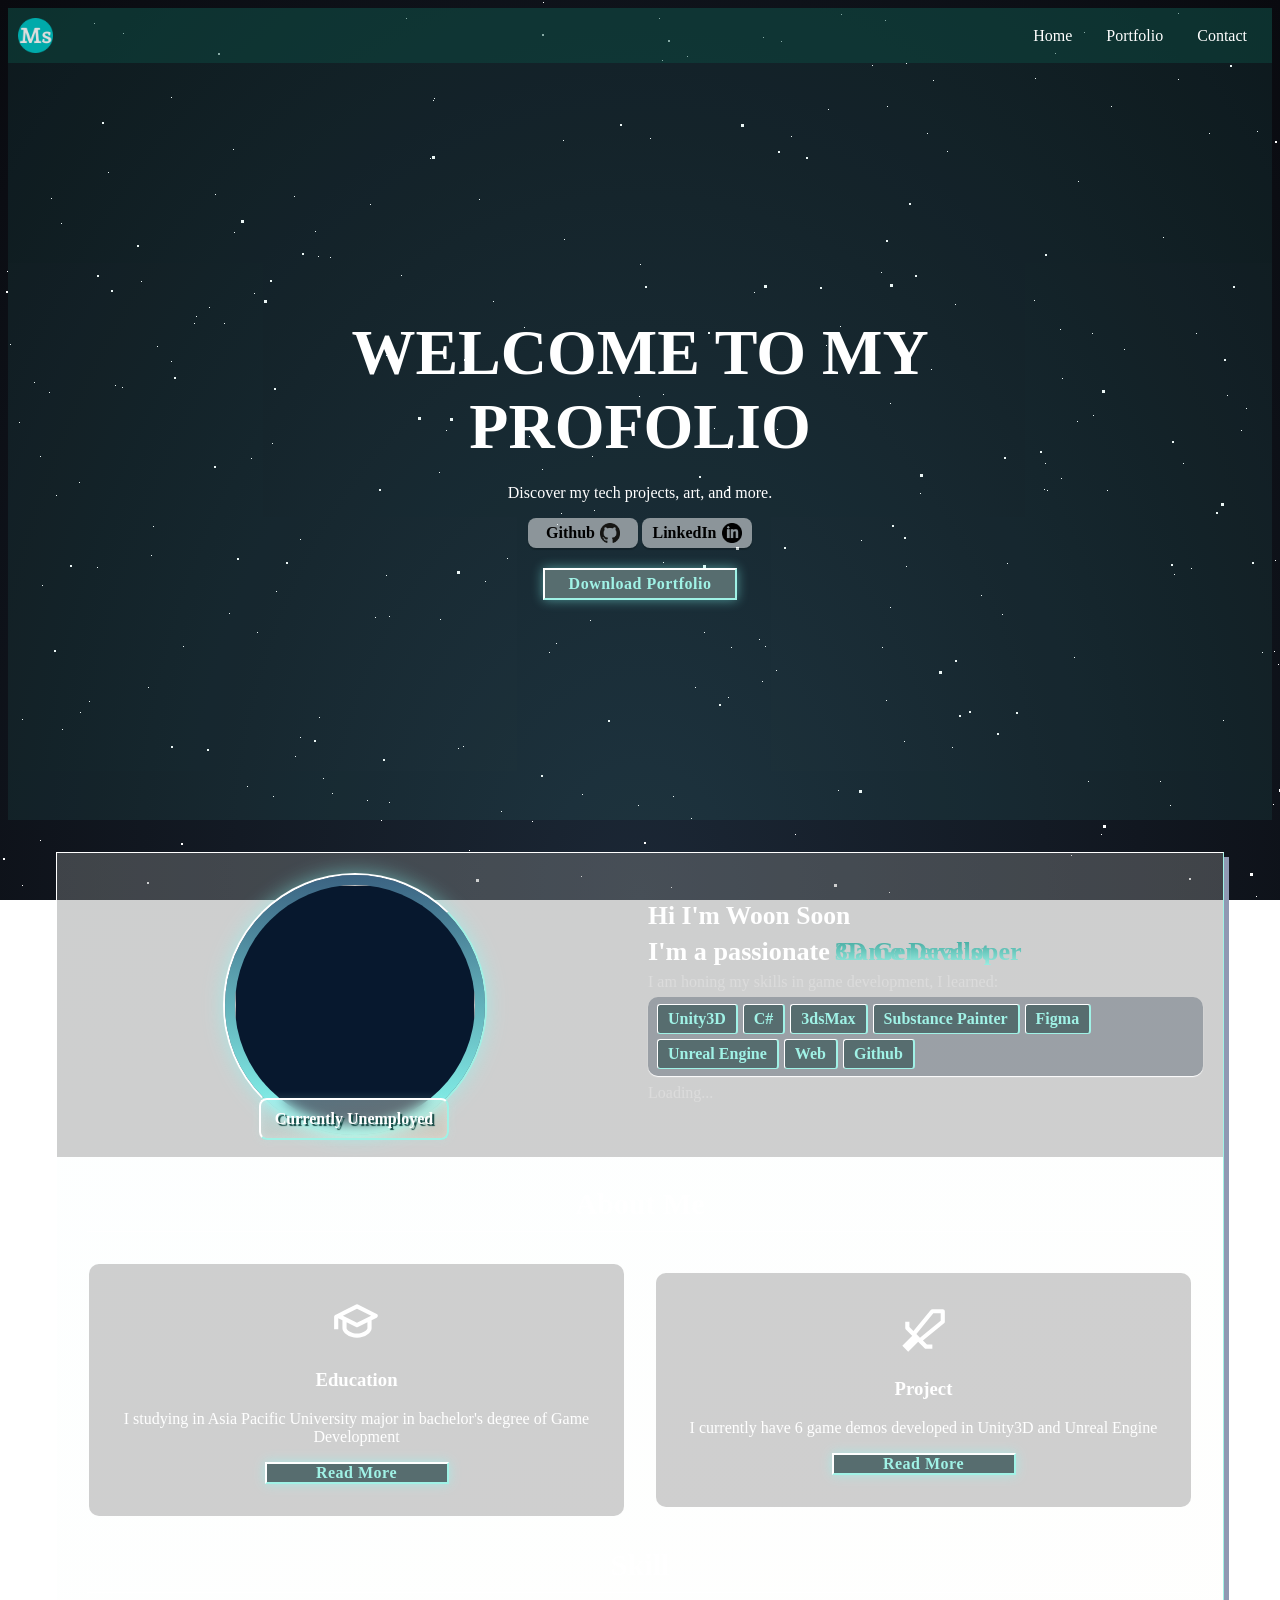
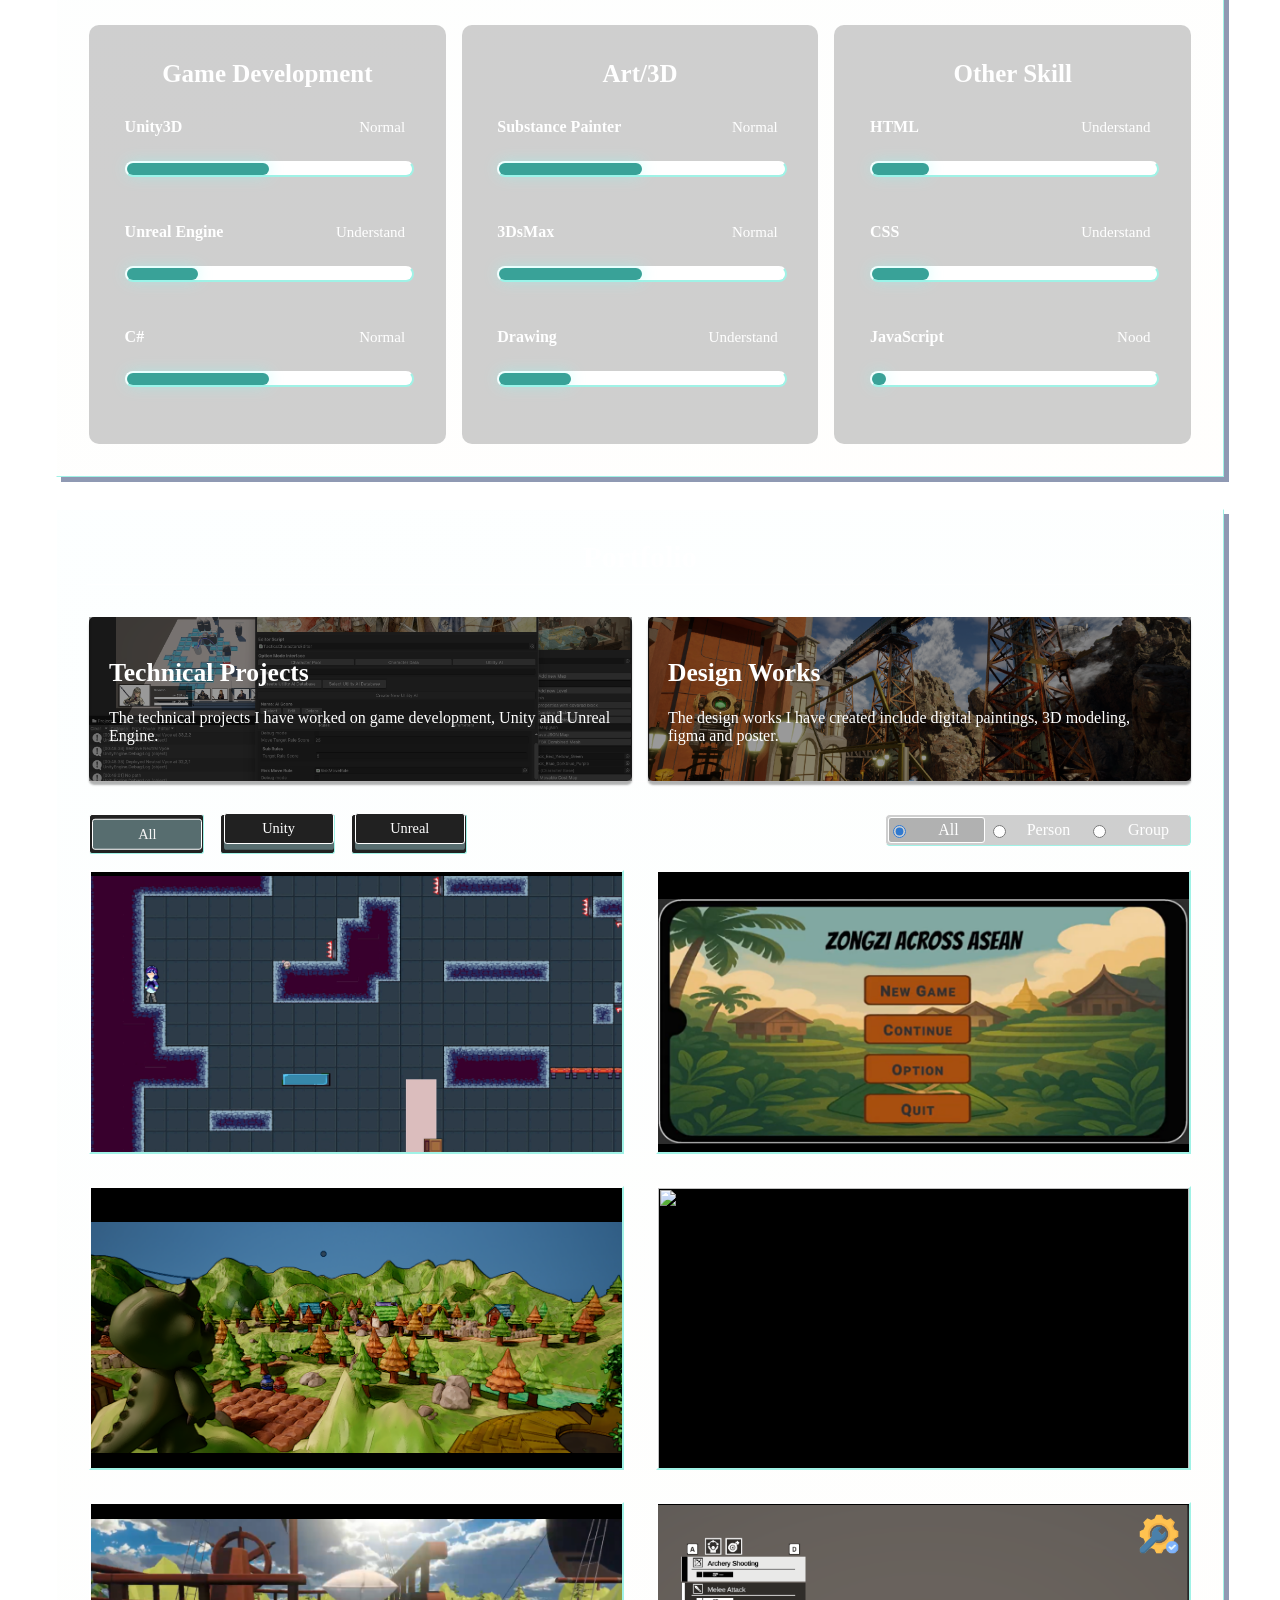
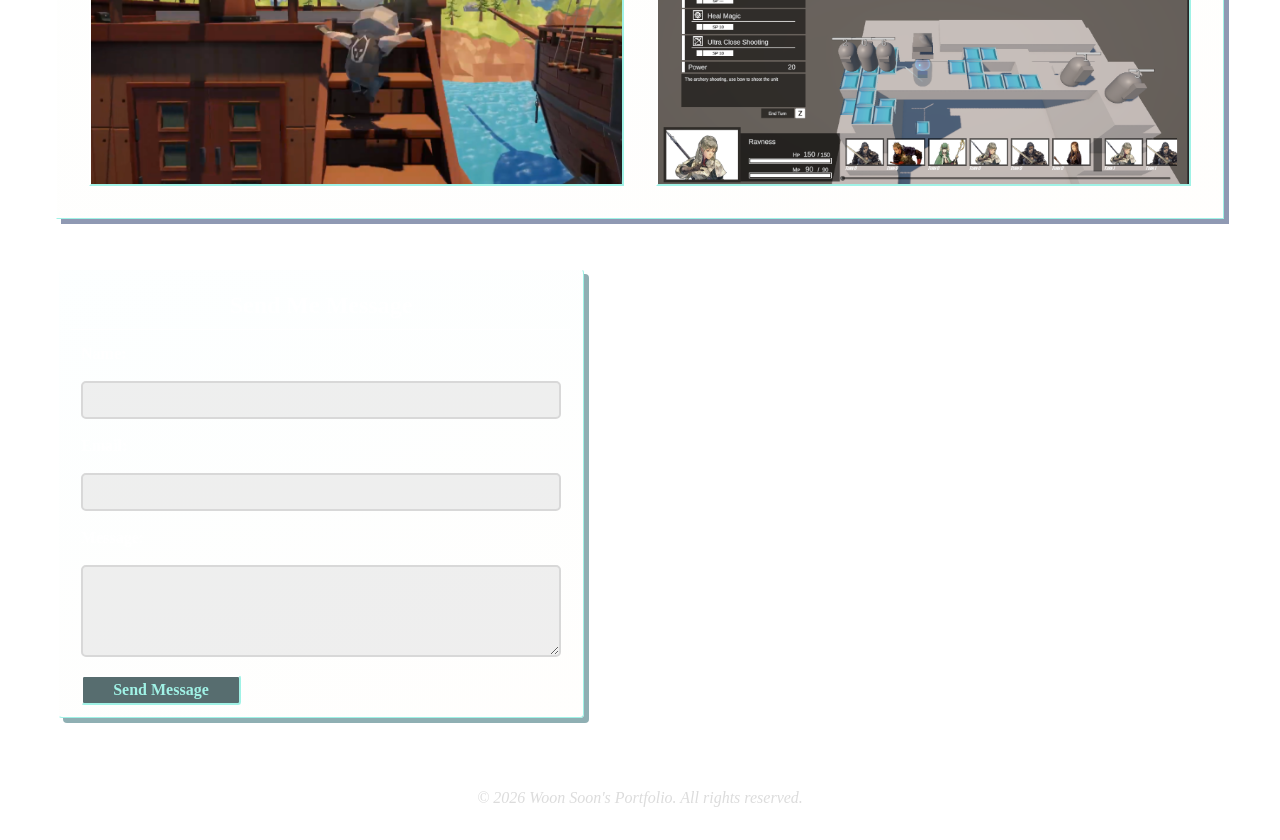
==== index.html @ ac774ea6 "spelling" ====
<!DOCTYPE html>
<html lang="en">
<head>
    <meta charset="UTF-8">
    <meta name="viewport" content="width=device-width, initial-scale=1.0">
    <title>Woon Soon Portfolio Website</title>
    <link rel="stylesheet" href="CSS/background.css">
    <link rel="stylesheet" href="CSS/button.css">
    <link rel="stylesheet" href="CSS/style.css">
    <link rel="stylesheet" href="CSS/pop-up.css">
    <link rel="stylesheet" href="CSS/viewer.css">
</head>
<body>

    <!-- background -->
    <div class="container">
        <div id="stars"></div>
        <div id="stars2"></div>
        <div id="stars3"></div>
    </div>

    <div class="headerContainer">
        <img class="logo" src="Icon/Logo.png" alt="Logo">
        <nav>
            <a href="#">Home</a>
            <a href="#">Portfolio</a>
            <a href="#">Contact</a>
        </nav>
    </div>

    <section class="billboard">
        <div class="billboardContent">
            <h1>Welcome to my <br>profolio</h1>
            <p>Discover my tech projects, art, and more.</p>
            <a href="https://github.com/HooWoonSoon" class="buttonIcon">
                <span>Github</span>
                <img class="Icon" src="Icon/Github Logo.png" alt="">
            </a>
            <a href="" class="buttonIcon">
                <span>LinkedIn</span>
                <span class="tooltip">Invalid</span>
                <img class="Icon" src="Icon/LinkedIn Logo.png" alt="">
            </a><br>
            <div class="button-box download">
                <a href="#" class="button">
                    <span>Download Portfolio</span>
                </a>
                <span class="tooltip">Invalid</span>
            </div>
        </div>
    </section>

    <section class="home-introduction">
        <div class="aboutMe">
            <div class="grid-left">
                <div class="profileFrame">
                    <div class="profile">
                        <img src="" alt="">
                    </div>
                </div>

                <div class="chat-box">
                    <p>Currently Unemployed</p>
                </div>
            </div>

            <div class="introduction">
                <h1>Hi I'm Woon Soon</h1>
                <div class="changeText">
                    <h3>I'm a passionate</h3>
                    <h3>
                        <span class="word">Programmer</span>
                        <span class="word">Game&nbsp;Developer</span>
                        <span class="word">3D&nbsp;Generalist</span>
                    </h3>
                </div>
                <p>I am honing my skills in game development, I learned:</p>
                <div class="skill-container">
                    <div class="skills">Unity3D</div>
                    <div class="skills">C#</div>
                    <div class="skills">3dsMax</div>
                    <div class="skills">Substance Painter</div>
                    <div class="skills">Figma</div>
                    <div class="skills">Unreal Engine</div>
                    <div class="skills">Web</div>
                    <div class="skills">Github</div>
                </div>
                <div id ="repos">
                    <p id="githubStats">Loading...</p>
                </div>
            </div>
        </div>

        <div class="main-text">
            <h2>About Me</h2>
        </div>

        <section class="section-introduction">    
            <div class="introduction-box">
                <svg class="icon education" xmlns="http://www.w3.org/2000/svg" width="50" height="50"
                fill="white" viewBox="0 0 24 24" >
                <!--Boxicons v3.0.8 https://boxicons.com | License  https://docs.boxicons.com/free-->
                <path d="m21.45 8.61-9-4.5a1 1 0 0 0-.89 0l-6 3-3 1.5-1 .5a1 1 0 0 0-.55.89v6h2v-5.38l2 1v3.83c0 2.06 3.12 4.56 7 4.56s7-2.49 7-4.56v-3.83l2.45-1.22c.34-.17.55-.52.55-.89s-.21-.72-.55-.89Zm-15 .29L12 6.12l6.76 3.38L12 12.88 5.24 9.5l1.21-.61ZM17 15.45c0 .76-2.11 2.56-5 2.56s-5-1.79-5-2.56v-2.83l4.55 2.28c.14.07.29.11.45.11s.31-.04.45-.11L17 12.62z"></path>
                </svg>

                <h3>Education</h3>
                <p>I studying in Asia Pacific University major in bachelor's degree of Game Development</p>
                <div class="button-box">
                    <a href="#" class="button">Read More</a>
                    <span class="tooltip">Invalid</span>
                </div>
            </div>         
            <div class="introduction-box">
                <svg  xmlns="http://www.w3.org/2000/svg" width="50" height="50"  
                fill="white" viewBox="0 0 24 24" >
                <!--Boxicons v3.0.8 https://boxicons.com | License  https://docs.boxicons.com/free-->
                <path d="M21 2h-5c-.3 0-.58.13-.77.37l-8.3 10.14L5 10.58V7.99H3v3c0 .27.11.52.29.71l3 3 .09.09-4.79 4.79 2.83 2.83 4.79-4.79.09.09 3 3c.19.19.44.29.71.29h3v-2h-2.59l-1.93-1.93 10.14-8.3c.23-.19.37-.47.37-.77V3c0-.55-.45-1-1-1m-1 5.53-9.93 8.13-1.72-1.72 8.13-9.93h3.53v3.53Z"></path>
                </svg>

                <h3>Project</h3>
                <p>I currently have 6 game demos developed in Unity3D and Unreal Engine</p>
                <div class="button-box">
                    <a href="#" class="button">Read More</a>
                    <span class="tooltip">Invalid</span>
                </div>
            </div>                   
        </section>

        <div class="main-text">
            <h2>Skill</h2>
        </div>

        <section class="section-skills">
            <div class="game-development-skill">
                <h3>Game Development</h3>
                
                <div class="skill-bar-content">
                    <div class="skill-bar">
                        <div class="info">
                            <span>Unity3D</span>
                            <p>Normal</p>
                        </div>
                        <div class="bar">
                            <span class="unity"></span>
                        </div>
                    </div>

                    <div class="skill-bar">
                        <div class="info">
                            <span>Unreal Engine</span>
                            <p>Understand</p>
                        </div>
                        <div class="bar">
                            <span class="unreal"></span>
                        </div>
                    </div>

                    <div class="skill-bar">
                        <div class="info">
                            <span>C#</span>
                            <p>Normal</p>
                        </div>
                        <div class="bar">
                            <span class="csharp"></span>
                        </div>
                    </div>
                </div>
            </div>

            <div class="art-3D-skill">
                <h3>Art/3D</h3>
                
                <div class="skill-bar-content">
                    <div class="skill-bar">
                        <div class="info">
                            <span>Substance Painter</span>
                            <p>Normal</p>
                        </div>
                        <div class="bar">
                            <span class="substance"></span>
                        </div>
                    </div>
                
                    <div class="skill-bar">
                        <div class="info">
                            <span>3DsMax</span>
                            <p>Normal</p>
                        </div>
                        <div class="bar">
                            <span class="max"></span>
                        </div>
                    </div>
                    
                    <div class="skill-bar">
                    <div class="info">
                        <span>Drawing</span>
                        <p>Understand</p>
                    </div>
                    <div class="bar">
                        <span class="drawing"></span>
                    </div>
                    </div>
                </div>
            </div>

            <div class="other-skill">
                <h3>Other Skill</h3>
                
                <div class="skill-bar-content">
                    <div class="skill-bar">
                        <div class="info">
                            <span>HTML</span>
                            <p>Understand</p>
                        </div>
                        <div class="bar">
                            <span class="html"></span>
                        </div>
                    </div>

                    <div class="skill-bar">
                        <div class="info">
                            <span>CSS</span>
                            <p>Understand</p>
                        </div>
                        <div class="bar">
                            <span class="css"></span>
                        </div>
                    </div>

                    <div class="skill-bar">
                        <div class="info">
                            <span>JavaScript</span>
                            <p>Nood</p>
                        </div>
                        <div class="bar">
                            <span class="javascript"></span>
                        </div>
                    </div>

                    <div class="skill-bar">
                        <div class="info">
                            <span>Photoshop</span>
                            <p>Understand</p>
                        </div>
                        <div class="bar">
                            <span class="photoshop"></span>
                        </div>
                    </div>

                    <div class="skill-bar">
                        <div class="info">
                            <span>Abode After Effect</span>
                            <p>Nood</p>
                        </div>
                        <div class="bar">
                            <span class="after-effect"></span>
                        </div>
                    </div>
                </div>
            </div>
        </section> 
    </section>
    
    <section id="portfolio" class="portfolio">
        <div class="main-text">
            <h2>Portfolio</h2>
        </div>
        
        <div class="category">
            <div class ="category-item technical" data-category="technical">
                <div class="item-content">
                    <h2>Technical Projects</h2>
                    <p>The technical projects I have worked on game development, Unity and Unreal Engine.</p>
                </div>
            </div>

            <div class ="category-item design" data-category="design">
                <div class="item-content">
                    <h2>Design Works</h2>
                    <p>The design works I have created include digital paintings, 3D modeling, figma and poster.</p>
                </div>
            </div>
        </div>
        
        <div class="flex-container">
            <div class="filter-option">
                <div class="filter-button">
                </div>

                <div class="filter-person-or-group">
                    <input type="radio" name="type" id="all" checked>
                    <label class="radio" for="all">
                        <span class="name">All</span>
                    </label>

                    <input type="radio" name="type" id="person">
                    <label class="radio" for="person">
                        <span class="name">Person</span>
                    </label>

                    <input type="radio" name="type" id="group">
                    <label class="radio" for="group">
                        <span class="name">Group</span>
                    </label>

                    <span class="slider"></span>
                </div>
            </div>

            <div class="portfolio-gallery">
                <div class="port-box" data-category="technical" data-type="unity" id="group">
                    <div class="port-image">
                        <img src="Image/Code of Defiance.png" alt="">
                    </div>
                    <div class="port-content">
                        <h3>Code of Defiance</h3>
                        <p>
                            A game demo by a team of students, 
                            a game demo about an AI rescuing a mentally devastated man. 
                            He is seen as having a connection to the war enterprise.
                        </p>
                        <button class="button-panel" data-target="code-of-defiance">Read More</button>
                    </div>
                </div>

                <div class="port-box" data-category="technical" data-type="unity" id="group">
                    <div class="port-image">
                        <img src="Image/Zongzi Across Asia.png" alt="">
                    </div>
                    <div class="port-content">
                        <h3>Zongzi Across Asia</h3>
                        <p>
                            A game demo by a team of students, 
                            A restaurant simulation game surrendered by ASEAN theme,
                            to promoting about food, culture and unity.
                        </p>
                        <button class="button-panel" data-target="zongzi-across-asia">Read More</button>
                    </div>
                </div>

                <div class="port-box" data-category="technical" data-type="unreal" id="group">
                    <div class="port-image">
                        <img src="Image/Dino Tales.png" alt="">
                    </div>
                    <div class="port-content">
                        <h3>Dino Tales</h3>
                        <p>
                            A game demo by a team of students, Year2 sem 1 project,  
                            3D-platformer game about a dino climbing the giant plant and platform produced from the magic bean.
                        </p>
                        <button class="button-panel" data-target="dino-tales">Read More</button>
                    </div>
                </div>

                <div class="port-box" data-category="technical" data-type="unity" id="group">
                    <div class="port-image">
                        <img src="Image/The Witch Lament Poet.png" alt="">
                    </div>
                    <div class="port-content">
                        <h3>The Witch Lament Poet</h3>
                        <p>
                            A game demo by a team of students, Year2 sem 1 project,  
                            A very disgraceful project, story about the last witch's doppelganger.
                        </p>
                        <button class="button-panel" data-target="the-witch-lament-poet">Read More</button>
                    </div>
                </div>

                <div class="port-box" data-category="technical" data-type="unity" id="group">
                    <div class="port-image">
                        <img src="Image/The war pillow fight.png" alt="">
                    </div>
                    <div class="port-content">
                        <h3>The War Pillow Fight</h3>
                        <p>
                            A game demo by a team of students, Year3 sem 1 project,  
                            Multiplayer project, gameplay about player fight over the pillow and attack the designated opponent
                        </p>
                        <button class="button-panel" data-target="the-war-pillow-flight">Read More</button>
                    </div>
                </div>

                <div class="port-box" data-category="technical" data-type="unity" id="person">
                    <div class="port-image">
                        <img src="Image/TRPG Toolkit - In Progress.png" alt="">
                    </div>
                    <img src="Icon/maintance.png" alt="" class="icon">
                    <div class="port-content">
                        <h3>TRPG Toolkit - In Progress</h3>
                        <p>
                            A Unity IMGUI toolkit related to TRPG game mechanism but not fully following.
                            Project 2D art - Tactic Orge video game copyright by Square Enix. 
                            This project still in progress.
                        </p>
                        <button class="button-panel" data-target="TRPG">Read More</button>
                    </div>
                </div>

                <div class="port-box" data-category="design" data-type="3d" id="group">
                    <div class="port-image">
                        <img src="Image/Steampunk island.png" alt="">
                    </div>
                    <div class="port-content">
                        <h3>Steampunk Island</h3>
                        <p>
                            A game demo by a team of students, Year3 sem 1 project,  
                            Unreal Engine asset crafting and environment placing group project.
                        </p>
                        <button class="button-panel" data-target="steampunk-island">Read More</button>
                    </div>
                </div>

                <div class="port-box" data-category="design" data-type="2d" id="group">
                    <div class="port-image">
                        <img src="Image/Figma StudyPal.png" alt="">
                    </div>
                    <div class="port-content">
                        <h3>Figma - StudyPal</h3>
                        <p>
                            A StudyPal usability mobile application design, project done by group.
                        </p>
                        <button class="button-panel" data-target="StudyPal">Read More</button>
                    </div>
                </div>

                <div class="port-box" data-category="design" data-type="2d" id="person">
                    <div class="port-image">
                        <img src="Image/Postcard mock up.png" alt="">
                    </div>
                    <div class="port-content">
                        <h3>Postcard Mock Up</h3>
                        <p>
                            A postcard design in my Year 1 Semester 1,  
                            Topic about the video game - Octopath Traveller.
                        </p>
                        <button class="button-panel" data-target="postcard">Read More</button>
                    </div>
                </div>

                <div class="port-box" data-category="design" data-type="3d" id="person">
                    <div class="port-image">
                        <img src="Image/Malaysia Railway Station Render.png" alt="">
                    </div>
                    <div class="port-content">
                        <h3>Building Model - Malaysia Railway Station</h3>
                        <p>
                            A 3D Modelling craft by myself, refers to Malaysia, Selangor Historical Railway Station.
                        </p>
                        <button class="button-panel" data-target="railway-station">Read More</button>
                    </div>
                </div>

                <div class="port-box" data-category="design" data-type="3d" id="person">
                    <div class="port-image">
                        <img src="Image/Cyberpunk Railway - Personal Part.png" alt="">
                    </div>
                    <div class="port-content">
                        <h3>Cyberpunk Railway - Personal Part</h3>
                        <p>
                            The group assignment project but individual video clips. One 3D rendered video.
                        </p>
                        <button class="button-panel" data-target="cyberpunk-railway">Read More</button>
                    </div>
                </div>

                <div class="port-box" data-category="design" data-type="3d" id="person">
                    <div class="port-image">
                        <img src="Image/Steampunk machine - props machine.png" alt="">
                    </div>
                    <div class="port-content">
                        <h3>Steampunk machine - Asset</h3>
                        <p>
                            The steampunk machine 3D modelling asset refer image by Praveen Kumar, 
                            modelled by me.
                        </p>
                        <button class="button-panel" data-target="steampunk-machine">Read More</button>
                    </div>
                </div>
            </div>
        </div>
    </section>

<div class="container-wrapper">
    <div class="contactForm">
        <form action="https://formsubmit.co/hoowoonsoon12345@gmail.com" method="POST">
            <h2>Send Me Message</h2>
            <label for="name">Name:</label><br>
            <input type="text" id="name" name="name" required><br>

            <label for="email">Email:</label><br>
            <input type="email" id="email" name="email" required><br>

            <label for="message">Message:</label><br>
            <textarea name="message" id="message" rows="4" required></textarea><br>
            <button type="submit" class="submitButton">Send Message</button>
        </form>
    </div>
</div>

<div class="pop-up-background">
    <div class="panel" id="code-of-defiance">
        <button class="close-btn">x</button>
        <div class="main-area">
            <img src="Image/Code of Defiance.png" loading="lazy" alt="Lazy Load Image">
        </div>
        <div class="content">
            <span class="title">Code of Defiance</span>

            <span class="description">
                A game demo by a team of students, 
                a game demo about an AI rescuing a mentally devastated man. 
                He is seen as having a connection to the war enterprise.
            </span>

            
            <div class="panel-area">
                <div class="panel-area-title">Project Contributor</div>

                <div class="contributor-info">
                    <div class="contributor-item">
                        <span class="name">Hoo Woon Soon</span>
                        <span class="position">Programmer, Level Design</span>
                    </div>
                </div>

                <div class="contributor-info">
                    <div class="contributor-item">
                        <span class="name">Darren Hon</span>
                        <span class="position">Level Design</span>
                    </div>
                </div>

                <div class="contributor-info">
                    <div class="contributor-item">
                        <span class="name">Ha Shun Jet</span>
                        <span class="position">Programmer, Level Design</span>
                    </div>
                    <a href="https://www.linkedin.com/in/hashunjet/">LinkedIn</a>
                </div>

                <div class="contributor-info">
                    <div class="contributor-item">
                        <span class="name">Tan Wei Jun</span>
                        <span class="position">Level Design</span>
                    </div>
                </div>
            </div>

            <div class="panel-area">
                <div class="panel-area-title">Source</div>
                <div class="panel-area-source">
                    <a href="https://drive.google.com/file/d/13heAb8-dkNewPh5g23IRBNxhAVlSiOgY/view?usp=sharing">
                        <span>Video</span>
                        <img src="Icon/Google Drive.png" alt="">
                    </a>
                </div>
            </div>

            <div class="panel-area">
                <div class="panel-area-title">Software</div>
                <div class="panel-area-software">
                    <img src="Icon/Unity.png" alt="">
                </div>
            </div>

            <div class="panel-area">
                <div class="panel-area-title">Screenshot</div>
                <div class="panel-area-screenshot">
                    <img src="Image/Code of Defiance Screenshot 1.png" loading="lazy" alt="Lazy Load Image">
                    <img src="Image/Code of Defiance Screenshot 2.png" loading="lazy" alt="Lazy Load Image">
                    <img src="Image/Code of Defiance Screenshot 3.png" loading="lazy" alt="Lazy Load Image">
                    <img src="Image/Code of Defiance Screenshot 4.png" loading="lazy" alt="Lazy Load Image">
                    <img src="Image/Code of Defiance Screenshot 5.png" loading="lazy" alt="Lazy Load Image">
                    <img src="Image/Code of Defiance Screenshot 6.png" loading="lazy" alt="Lazy Load Image">
                    <img src="Image/Code of Defiance Screenshot 7.png" loading="lazy" alt="Lazy Load Image">
                    <img src="Image/Code of Defiance Screenshot 8.png" loading="lazy" alt="Lazy Load Image">
                </div>
            </div>
        </div>
    </div>

    <div class="panel" id="zongzi-across-asia">
        <button class="close-btn">x</button>
        <div class="main-area">
            <img src="Image/Zongzi Across Asia.png" loading="lazy" alt="Lazy Load Image">
        </div>
        <div class="content">
            <span class="title">Zongzi Across Asia</span>

            <span class="description">
                A game demo by a team of students, 
                A restaurant simulation game surrendered by ASEAN theme,
                to promoting about food, culture and unity.
            </span>

            <div class="panel-area">
                <div class="panel-area-title">Project Contributor</div>

                <div class="contributor-info">
                    <div class="contributor-item">
                        <span class="name">Hoo Woon Soon</span>
                        <span class="position">Programmer, Level Design</span>
                    </div>
                </div>

                <div class="contributor-info">
                    <div class="contributor-item">
                        <span class="name">Darren Hon</span>
                        <span class="position">Level Design</span>
                    </div>
                    <a href="#">LinkedIn</a>
                </div>

                <div class="contributor-info">
                    <div class="contributor-item">
                        <span class="name">Li Xinan</span>
                        <span class="position">Level Design, Character Artist</span>
                    </div>
                    <a href="http://linkedin.com/in/xinan-li-b370273b6">LinkedIn</a>
                </div>

                <div class="contributor-info">
                    <div class="contributor-item">
                        <span class="name">Yap Yong Kang</span>
                        <span class="position">Artist, Level Design</span>
                    </div>
                </div>
            </div>

            <div class="panel-area">
                <div class="panel-area-title">Source</div>
                <div class="panel-area-source">
                    <a href="https://drive.google.com/file/d/13heAb8-dkNewPh5g23IRBNxhAVlSiOgY/view?usp=sharing">
                        <span>Video</span>
                        <img src="Icon/Google Drive.png" alt="">
                    </a>
                    <a href="https://github.com/HooWoonSoon/Zongzi-Shop-Galgame">
                        <span>Github</span>
                        <img src="Icon/Github Logo.png" alt="">
                    </a>
                </div>
            </div>

            <div class="panel-area">
                <div class="panel-area-title">Software</div>
                <div class="panel-area-software">
                    <img src="Icon/Unity.png" alt="">
                </div>
            </div>

            <div class="panel-area">
                <div class="panel-area-title">Screenshot</div>
                <div class="panel-area-screenshot">
                    <img src="Image/Zongzi Across Asia Screenshot 1.png" loading="lazy" alt="Lazy Load Image">
                    <img src="Image/Zongzi Across Asia Screenshot 2.png" loading="lazy" alt="Lazy Load Image"">
                    <img src="Image/Zongzi Across Asia Screenshot 3.png" loading="lazy" alt="Lazy Load Image">
                    <img src="Image/Zongzi Across Asia Screenshot 4.png" loading="lazy" alt="Lazy Load Image">
                    <img src="Image/Zongzi Across Asia Screenshot 5.png" loading="lazy" alt="Lazy Load Image">
                    <img src="Image/Zongzi Across Asia Screenshot 6.png" loading="lazy" alt="Lazy Load Image">
                    <img src="Image/Zongzi Across Asia Screenshot 7.png" loading="lazy" alt="Lazy Load Image">
                </div>
            </div>
        </div>
    </div>

    <div class="panel" id="dino-tales">
        <button class="close-btn">x</button>
        <div class="main-area">
            <img src="Image/Dino Tales.png" loading="lazy" alt="Lazy Load Image">
        </div>
        <div class="content">
            <span class="title">Dino Tales</span>

            <span class="description">
                A game demo by a team of students, 
                3D-platformer game about a dino climbing the giant plant and platform produced from the magic bean.
            </span>

            <div class="panel-area">
                <div class="panel-area-title">Project Contributor</div>

                <div class="contributor-info">
                    <div class="contributor-item">
                        <span class="name">Hoo Woon Soon</span>
                        <span class="position">Game Design, 3D Artist</span>
                    </div>
                </div>

                <div class="contributor-info">
                    <div class="contributor-item">
                        <span class="name">Chin Paul Cheng</span>
                        <span class="position">Game Design, Rigging</span>
                    </div>
                    <a href="https://www.linkedin.com/in/paul-shen-ching-052ab6329?utm_source=share&utm_campaign=share_via&utm_content=profile&utm_medium=android_app">LinkedIn</a>
                </div>

                <div class="contributor-info">
                    <div class="contributor-item">
                        <span class="name">Mohammand Zhairu</span>
                        <span class="position">Game Design</span>
                    </div>
                </div>

                <div class="contributor-info">
                    <div class="contributor-item">
                        <span class="name">Yap Zhen Fung</span>
                        <span class="position">Game Design</span>
                    </div>
                </div>
            </div>

            <div class="panel-area">
                <div class="panel-area-title">Source</div>
                <div class="panel-area-source">
                    <a href="https://www.youtube.com/watch?v=OrD5H8Ndgto">
                        <span>Video</span>
                        <img src="Icon/Youtube.png" alt="">
                    </a>
                </div>
            </div>

            <div class="panel-area">
                <div class="panel-area-title">Software</div>
                <div class="panel-area-software">
                    <img src="Icon/Unreal Engine.png" alt="">
                </div>
            </div>

            <div class="panel-area">
                <div class="panel-area-title">Screenshot</div>
                <div class="panel-area-screenshot">
                    <img src="Image/Dino Tales Screenshot1.png" loading="lazy" alt="Lazy Load Image">
                    <img src="Image/Dino Tales Screenshot2.png" loading="lazy" alt="Lazy Load Image">
                    <img src="Image/Dino Tales Screenshot3.png" loading="lazy" alt="Lazy Load Image">
                    <img src="Image/Dino Tales Screenshot4.png" loading="lazy" alt="Lazy Load Image">
                </div>
            </div>
        </div>
    </div>

    <div class="panel" id="the-witch-lament-poet">
        <button class="close-btn">x</button>
        <div class="main-area">
            <img src="Image/The Witch Lament Poet.png" loading="lazy" alt="Lazy Load Image">
        </div>
        <div class="content">
            <span class="title">The Witch Lament Poel</span>

            <span class="description">
                A very disgraceful project, story about the last witch's doppelganger, 
                Her birth also signifies that the witch entity and magic are teetering on the brink of collapse. 
                Every doppelganger is purity but it don't meant their entity is a person who is easy to get along with. 
                All of them for the entity, just a toys that can be destroyed and manipulate.
                However it's luckly also unluckly, she haven't meet with her entity, but her birth is company of death.
            </span>

            <div class="panel-area">
                <div class="panel-area-title">Project Contributor</div>

                <div class="contributor-info">
                    <div class="contributor-item">
                        <span class="name">Hoo Woon Soon</span>
                        <span class="position">Programmer, Game Design, 2D Artist</span>
                    </div>
                </div>

                <div class="contributor-info">
                    <div class="contributor-item">
                        <span class="name">Ng Kheng Shin</span>
                        <span class="position">Level Design, Programmer</span>
                    </div>
                   <a href="https://creeperxd.itch.io/">Itch.io</a>
                </div>
            </div>

            <div class="panel-area">
                <div class="panel-area-title">Source</div>
                <div class="panel-area-source">
                    <a href="https://drive.google.com/file/d/1ZWOtDGYvCwXEAjy4jrKIFI12PO6eYejM/view?usp=drive_link">
                        <span>Video</span>
                        <img src="Icon/Google Drive.png" alt="">
                    </a>
                </div>
            </div>

            <div class="panel-area">
                <div class="panel-area-title">Software</div>
                <div class="panel-area-software">
                    <img src="Icon/Unity.png" alt="">
                </div>
            </div>

            <div class="panel-area">
                <div class="panel-area-title">Screenshot</div>
                <div class="panel-area-screenshot">
                    <img src="Image/The Witch Lament Poet Screenshot 1.png" loading="lazy" alt="Lazy Load Image">
                    <img src="Image/The Witch Lament Poet Screenshot 2.png" loading="lazy" alt="Lazy Load Image">
                    <img src="Image/The Witch Lament Poet Screenshot 3.png" loading="lazy" alt="Lazy Load Image">
                    <img src="Image/The Witch Lament Poet Screenshot 4.png" loading="lazy" alt="Lazy Load Image">
                </div>
            </div>
        </div>
    </div>

    <div class="panel" id="the-war-pillow-flight">
        <button class="close-btn">x</button>
        <div class="main-area">
            <img src="Image/The war pillow fight.png" loading="lazy" alt="Lazy Load Image">
        </div>
        <div class="content">
            <span class="title">The War Pillow Fight</span>

            <span class="description">
            </span>

            <div class="panel-area">
                <div class="panel-area-title">Project Contributor</div>

                <div class="contributor-info">
                    <div class="contributor-item">
                        <span class="name">Hoo Woon Soon</span>
                        <span class="position">Programmer, Game Design</span>
                    </div>
                </div>

                <div class="contributor-info">
                    <div class="contributor-item">
                        <span class="name">Ng Kheng Shin</span>
                        <span class="position">Level Design, Programmer</span>
                    </div>
                    <a href="https://creeperxd.itch.io/">Itch.io</a>
                </div>

                <div class="contributor-info">
                    <div class="contributor-item">
                        <span class="name">Li Xinan</span>
                        <span class="position">Level Design, Programmer</span>
                    </div>
                    <a href="http://linkedin.com/in/xinan-li-b370273b6">LinkedIn</a>
                </div>
            </div>

            <div class="panel-area">
                <div class="panel-area-title">Source</div>
                <div class="panel-area-source">
                    <a href="https://drive.google.com/file/d/1ZWOtDGYvCwXEAjy4jrKIFI12PO6eYejM/view?usp=drive_link">
                        <span>Video</span>
                        <img src="Icon/Google Drive.png" alt="">
                    </a>
                </div>
            </div>

            <div class="panel-area">
                <div class="panel-area-title">Software</div>
                <div class="panel-area-software">
                    <img src="Icon/Unity.png" alt="">
                </div>
            </div>

            <div class="panel-area">
                <div class="panel-area-title">Screenshot</div>
                <div class="panel-area-screenshot">
                    <img src="Image/The war pillow fight Screenshot 1.png" loading="lazy" alt="Lazy Load Image">
                    <img src="Image/The war pillow fight Screenshot 2.png" loading="lazy" alt="Lazy Load Image">
                    <img src="Image/The war pillow fight Screenshot 3.png" loading="lazy" alt="Lazy Load Image">
                    <img src="Image/The war pillow fight Screenshot 4.png" loading="lazy" alt="Lazy Load Image">
                    <img src="Image/The war pillow fight Screenshot 5.png" loading="lazy" alt="Lazy Load Image">
                    <img src="Image/The war pillow fight Screenshot 6.png" loading="lazy" alt="Lazy Load Image">
                </div>
            </div>
        </div>
    </div>

    <div class="panel" id="steampunk-island">
        <button class="close-btn">x</button>
        <div class="main-area">
            <img src="Image/Steampunk island.png" loading="lazy" alt="Lazy Load Image">
        </div>
        <div class="content">
            <span class="title">Steampunk Island</span>

            <span class="description">
            </span>

            <div class="panel-area">
                <div class="panel-area-title">Project Contributor</div>

                <div class="contributor-info">
                    <div class="contributor-item">
                        <span class="name">Hoo Woon Soon</span>
                        <span class="position">3D Artist, Enivronment</span>
                    </div>
                </div>

                <div class="contributor-info">
                    <div class="contributor-item">
                        <span class="name">Ng Kheng Shin</span>
                        <span class="position">3D Artist</span>
                    </div>
                    <a href="https://creeperxd.itch.io/">Itch.io</a>
                </div>

                <div class="contributor-info">
                    <div class="contributor-item">
                        <span class="name">Yee Jian Chuan</span>
                        <span class="position">3D Artist</span>
                    </div>
                </div>

                <div class="contributor-info">
                    <div class="contributor-item">
                        <span class="name">Elvin Sim</span>
                        <span class="position">3D Artist</span>
                    </div>
                </div>

                <div class="contributor-info">
                    <div class="contributor-item">
                        <span class="name">Yap Yong Kang</span>
                        <span class="position">3D Artist</span>
                    </div>
                </div>

                <div class="contributor-info">
                    <div class="contributor-item">
                        <span class="name">Mohammand Osama</span>
                        <span class="position">3D Artist</span>
                    </div>
                </div>

                <div class="contributor-info">
                    <div class="contributor-item">
                        <span class="name">Law Tuck Fai</span>
                        <span class="position">3D Artist, Environment</span>
                    </div>
                    <a href="https://www.linkedin.com/in/lew-tuck-fai-077722324/">LinkedIn</a>
                </div>
            </div>

            <div class="panel-area">
                <div class="panel-area-title">Source</div>
                <div class="panel-area-source">
                    <a href="https://drive.google.com/file/d/1j0D6W7W3g-hVQd2yojE_NZo7lNiTHLtX/view?usp=drive_link">
                        <span>Video</span>
                        <img src="Icon/Google Drive.png" alt="">
                    </a>
                </div>
            </div>

            <div class="panel-area">
                <div class="panel-area-title">Software</div>
                <div class="panel-area-software">
                    <img src="Icon/Unreal Engine.png" alt="">
                </div>
            </div>

            <div class="panel-area">
                <div class="panel-area-title">Screenshot</div>
                <div class="panel-area-screenshot">
                    <img src="Image/Steampunk island Screenshot 1.png" loading="lazy" alt="Lazy Load Image">
                    <img src="Image/Steampunk island Screenshot 2.png" loading="lazy" alt="Lazy Load Image">
                    <img src="Image/Steampunk island Screenshot 3.png" loading="lazy" alt="Lazy Load Image">
                    <img src="Image/Steampunk island Screenshot 4.png" loading="lazy" alt="Lazy Load Image">
                    <img src="Image/Steampunk island Screenshot 5.png" loading="lazy" alt="Lazy Load Image">
                    <img src="Image/Steampunk island Screenshot 6.png" loading="lazy" alt="Lazy Load Image">
                    <img src="Image/Steampunk island Screenshot 7.png" loading="lazy" alt="Lazy Load Image">
                </div>
            </div>
        </div>
    </div>

    <div class="panel" id="postcard">
        <button class="close-btn">x</button>
        <div class="main-area">
            <img src="Image/Postcard mock up.png" loading="lazy" alt="Lazy Load Image">
        </div>
        <div class="content">
            <span class="title">Postcard</span>

            <span class="description">
                A postcard design in my Year 1 Semester 1,  
                Topic about the video game - Octopath Traveller.
            </span>

            <div class="panel-area">
                <div class="panel-area-title">Project Contributor</div>

                <div class="contributor-info">
                    <div class="contributor-item">
                        <span class="name">Hoo Woon Soon</span>
                        <span class="position">Designer</span>
                    </div>
                </div>
            </div>

            <div class="panel-area">
                <div class="panel-area-title">Software</div>
                <div class="panel-area-software">
                    <img src="Icon/Photoshop.png" alt="">
                </div>
            </div>
        </div>
    </div>
    
    <div class="panel" id="railway-station">
        <button class="close-btn">x</button>
        <div class="main-area">
            <img src="Image/Malaysia Railway Station Render.png" loading="lazy" alt="Lazy Load Image">
        </div>
        <div class="content">
            <span class="title">Malaysia Railway Station Building</span>

            <span class="description">
                 A 3D Modelling craft by myself, refers to Malaysia, Selangor Historical Railway Station.
            </span>

            <div class="panel-area">
                <div class="panel-area-title">Project Contributor</div>

                <div class="contributor-info">
                    <div class="contributor-item">
                        <span class="name">Hoo Woon Soon</span>
                        <span class="position">3D Genelist</span>
                    </div>
                </div>
            </div>

            <div class="panel-area">
                <div class="panel-area-title">Software</div>
                <div class="panel-area-software">
                    <img src="Icon/3DsMax.png" alt="">
                    <img src="Icon/Blender.png" alt="">
                    <img src="Icon/Substance.png" alt="">
                </div>
            </div>

            <div class="panel-area">
                <div class="panel-area-title">Screenshot</div>
                <div class="panel-area-screenshot">
                    <img src="Image/Malaysia Railway Station Render 1.png" loading="lazy" alt="Lazy Load Image">
                    <img src="Image/Malaysia Railway Station Render 2.png" loading="lazy" alt="Lazy Load Image">
                    <img src="Image/Malaysia Railway Station Render 3.png" loading="lazy" alt="Lazy Load Image">
                    <img src="Image/Malaysia Railway Station Render with Wireframe 1.png" loading="lazy" alt="Lazy Load Image">
                    <img src="Image/Malaysia Railway Station Render with Wireframe 2.png" loading="lazy" alt="Lazy Load Image">
                    <img src="Image/Malaysia Railway Station Render with Wireframe 3.png" loading="lazy" alt="Lazy Load Image">
                    <img src="Image/Malaysia Railway Station Render with Wireframe 4.png" loading="lazy" alt="Lazy Load Image">
                    <img src="Image/Malaysia Railway Station Solid.png" loading="lazy" alt="Lazy Load Image">
                </div>
            </div>
        </div>
    </div>

    <div class="panel" id="StudyPal">
        <button class="close-btn">x</button>
        <div class="main-area">
            <img src="Image/Figma StudyPal.png" loading="lazy" alt="Lazy Load Image">
        </div>
        <div class="content">
            <span class="title">StudyPal</span>

            <span class="description">
                A StudyPal usability mobile application design, project done by group. Damm...this course only come to decrease my CGPA.
            </span>

            <div class="panel-area">
                <div class="panel-area-title">Project Contributor</div>

                <div class="contributor-info">
                    <div class="contributor-item">
                        <span class="name">Hoo Woon Soon</span>
                        <span class="position">App Designer</span>
                    </div>
                </div>

                <div class="contributor-info">
                    <div class="contributor-item">
                        <span class="name">Sean Thon Han Ping</span>
                        <span class="position">Survey Proposer</span>
                    </div>
                    <a href="https://www.linkedin.com/in/sean-thoo-han-ping">LinkedIn</a>
                </div>

                 <div class="contributor-info">
                    <div class="contributor-item">
                        <span class="name">Li Xinan</span>
                        <span class="position">Proposer</span>
                    </div>
                    <a href="http://linkedin.com/in/xinan-li-b370273b6">LinkedIn</a>
                </div>
                 <div class="contributor-info">
                    <div class="contributor-item">
                        <span class="name">Ng Kheng Shin</span>
                        <span class="position">Tester</span>
                    </div>
                    <a href="https://creeperxd.itch.io/">Itch.io</a>
                </div>
            </div>

            <div class="panel-area">
                <div class="panel-area-title">Source</div>
                <div class="panel-area-source">
                    <a href="https://www.figma.com/design/eT2L9KxwEdtH1iZnoZV249/Untitled?node-id=0-1&t=Fqi7m4sWyZEpyTYC-1">
                        <span>Figma</span>
                        <img src="Icon/Figma.png" alt="">
                    </a>
                </div>
            </div>

            <div class="panel-area">
                <div class="panel-area-title">Software</div>
                <div class="panel-area-software">
                    <img src="Icon/Figma.png" alt="">
                </div>
            </div>

            <div class="panel-area">
                <div class="panel-area-title">Screenshot</div>
                <div class="panel-area-screenshot">
                    <img src="Image/Figma StudyPal Screenshot 1.png" loading="lazy" alt="Lazy Load Image"">
                    <img src="Image/Figma StudyPal Screenshot 2.png" loading="lazy" alt="Lazy Load Image">
                    <img src="Image/Figma StudyPal Screenshot 3.png" loading="lazy" alt="Lazy Load Image">
                    <img src="Image/Figma StudyPal Screenshot 4.png" loading="lazy" alt="Lazy Load Image">
                    <img src="Image/Figma StudyPal Screenshot 5.png" loading="lazy" alt="Lazy Load Image">
                    <img src="Image/Figma StudyPal Screenshot 6.png" loading="lazy" alt="Lazy Load Image">
                </div>
            </div>
        </div>
    </div>

    <div class="panel" id="cyberpunk-railway">
        <button class="close-btn">x</button>
        <div class="main-area">
            <img src="Image/Cyberpunk Railway - Personal Part.png" loading="lazy" alt="Lazy Load Image">
        </div>
        <div class="content">
            <span class="title">Cyberpunk Railway Station - Individual Video Chip</span>

            <span class="description">
                The group assignment project but individual video clips. One 3D rendered video.
            </span>

            <div class="panel-area">
                <div class="panel-area-title">Project Contributor</div>

                <div class="contributor-info">
                    <div class="contributor-item">
                        <span class="name">Hoo Woon Soon</span>
                        <span class="position">3D Genelist</span>
                    </div>
                </div>
            </div>

            <div class="panel-area">
                <div class="panel-area-title">Source</div>
                <div class="panel-area-source">
                    <a href="https://drive.google.com/file/d/1Z7K8QO0bUzm5E_aKfhadCEB94pydCetb/view?usp=drive_link">
                        <span>Video</span>
                        <img src="Icon/Google Drive.png" alt="">
                    </a>
                </div>
            </div>

            <div class="panel-area">
                <div class="panel-area-title">Software</div>
                <div class="panel-area-software">
                    <img src="Icon/3DsMax.png" alt="">
                    <img src="Icon/Substance.png" alt="">
                </div>
            </div>

            <div class="panel-area">
                <div class="panel-area-title">Screenshot</div>
                <div class="panel-area-screenshot">
                    <img src="Image/Cyberpunk Railway - Personal Part Screenshot 1.png" loading="lazy" alt="Lazy Load Image">
                    <img src="Image/Cyberpunk Railway - Personal Part Screenshot 2.png" loading="lazy" alt="Lazy Load Image">
                    <img src="Image/Cyberpunk Railway - Personal Part Screenshot 3.png" loading="lazy" alt="Lazy Load Image">
                </div>
            </div>
        </div>
    </div>

    <div class="panel" id="TRPG">
        <button class="close-btn">x</button>
        <div class="main-area">
            <img src="Image/TRPG Toolkit - In Progress.png" loading="lazy" alt="Lazy Load Image">
        </div>
        <div class="content">
            <span class="title">TRPG Toolkit - In Progress</span>

            <span class="description">
                A Unity IMGUI toolkit related to TRPG game mechanism but not fully following.
                Project 2D art - Tactic Orge video game copyright by Square Enix. 
                This project still in progress.
            </span>

            <div class="panel-area">
                <div class="panel-area-title">Project Contributor</div>

                <div class="contributor-info">
                    <div class="contributor-item">
                        <span class="name">Hoo Woon Soon</span>
                        <span class="position">Programmer</span>
                    </div>
                </div>
            </div>

            <div class="panel-area">
                <div class="panel-area-title">Source</div>
                <div class="panel-area-source">
                    <a href="https://drive.google.com/file/d/1ClaTPzSVq30dQOIRYz50U9cMCI8BFM0U/view?usp=drive_link">
                        <span>Video</span>
                        <img src="Icon/Google Drive.png" alt="">
                    </a>
                    <a href="https://github.com/HooWoonSoon/Tatical3DRPG">
                        <span>Github</span>
                        <img src="Icon/Github Logo.png" alt="">
                    </a>
                </div>
            </div>

            <div class="panel-area">
                <div class="panel-area-title">Software</div>
                <div class="panel-area-software">
                    <img src="Icon/Unity.png" alt="">
                </div>
            </div>

            <div class="panel-area">
                <div class="panel-area-title">Screenshot</div>
                <div class="panel-area-screenshot">
                    <img src="Image/TRPG Toolkit - In Progress Screenshot 1.png" loading="lazy" alt="Lazy Load Image">
                    <img src="Image/TRPG Toolkit - In Progress Screenshot 2.png" loading="lazy" alt="Lazy Load Image">
                    <img src="Image/TRPG Toolkit - In Progress Screenshot 3.png" loading="lazy" alt="Lazy Load Image">
                    <img src="Image/TRPG Toolkit - In Progress Screenshot 4.png" loading="lazy" alt="Lazy Load Image">
                    <img src="Image/TRPG Toolkit - In Progress Screenshot 5.png" loading="lazy" alt="Lazy Load Image">
                    <img src="Image/TRPG Toolkit - In Progress Screenshot 6.png" loading="lazy" alt="Lazy Load Image">
                </div>
            </div>
        </div>
    </div>

    <div class="panel" id="steampunk-machine">
        <button class="close-btn">x</button>
        <div class="main-area">
            <img src="Image/Steampunk machine - props machine.png" loading="lazy" alt="Lazy Load Image">
        </div>
        <div class="content">
            <span class="title">Steampunk Machine - Props Machine</span>

            <span class="description">
                The steampunk machine 3D modelling asset refer image by Praveen Kumar, 
                modelled by me.
            </span>

            <div class="panel-area">
                <div class="panel-area-title">Project Contributor</div>

                <div class="contributor-info">
                    <div class="contributor-item">
                        <span class="name">Hoo Woon Soon</span>
                        <span class="position">3D Genelist</span>
                    </div>
                </div>
            </div>

            <div class="panel-area">
                <div class="panel-area-title">Software</div>
                <div class="panel-area-software">
                    <img src="Icon/3DsMax.png" alt="">
                    <img src="Icon/Substance.png" alt="">
                </div>
            </div>

            <div class="panel-area">
                <div class="panel-area-title">UV Mapping</div>
                <div class="panel-area-uv">
                    <img src="Image/Steampunk machine - props machine UV Screenshot 1.png" loading="lazy" alt="Lazy Load Image">
                    <img src="Image/Steampunk machine - props machine UV Screenshot 2.png" loading="lazy" alt="Lazy Load Image">
                    <img src="Image/Steampunk machine - props machine UV Screenshot 3.png" loading="lazy" alt="Lazy Load Image">
                    <img src="Image/Steampunk machine - props machine UV Screenshot 4.png" loading="lazy" alt="Lazy Load Image">
                    <img src="Image/Steampunk machine - props machine UV Screenshot 5.png" loading="lazy" alt="Lazy Load Image">
                    <img src="Image/Steampunk machine - props machine UV Screenshot 6.png" loading="lazy" alt="Lazy Load Image">
                    <img src="Image/Steampunk machine - props machine UV Screenshot 7.png" loading="lazy" alt="Lazy Load Image">
                </div>
            </div>

            <div class="panel-area">
                <div class="panel-area-title">Screenshot</div>
                <div class="panel-area-screenshot">
                    <img src="Image/Steampunk machine - props machine Screenshot Front.png" loading="lazy" alt="Lazy Load Image">
                    <img src="Image/Steampunk machine - props machine Screenshot Left.png" loading="lazy" alt="Lazy Load Image">
                    <img src="Image/Steampunk machine - props machine Path Racing.png" loading="lazy" alt="Lazy Load Image">
                    <img src="Image/Steampunk machine - props machine UV.png" loading="lazy" alt="Lazy Load Image">
                    <img src="Image/Steampunk machine - props machine UV Wireframe.png" loading="lazy" alt="Lazy Load Image">
                </div>
            </div>
        </div>
    </div>
</div>

<div class="image-viewer" id="imageViewer">
    <button class="close">x</button>

    <button class="viewer-btn prev">❮</button>

    <img id="viewerImg">

    <button class="viewer-btn next">❯</button>
</div>

<footer>
    <center>
        <p>&copy; 2026 Woon Soon's Portfolio. All rights reserved.</p>
    </center>
</footer>

<script src="JavaScript/dynamicText.js"></script>
<script src="JavaScript/filter.js"></script>
<script src="JavaScript/popup.js"></script>
<script src="JavaScript/viewer.js"></script>
<script src="https://cdnjs.cloudflare.com/ajax/libs/axios/0.21.0/axios.min.js"></script>
<script src="JavaScript/githubData.js"></script>
</body>
</html>
---- CSS/background.css ----
/* From Uiverse.io by jaykdoe */ 
.container {
    position: fixed;
    top: 0;
    left: 0;
    z-index: -1;
    height: 100%;
    width: 100%;
    background: radial-gradient(ellipse at bottom, #1b2735 0%, #090a0f 100%);
}

#stars {
  width: 1px;
  height: 1px;
  background: transparent;
  box-shadow:
    501px 811px #fff,
    1450px 1324px #fff,
    1093px 1780px #fff,
    1469px 678px #fff,
    904px 741px #fff,
    1160px 781px #fff,
    1841px 1962px #fff,
    1630px 1667px #fff,
    1788px 676px #fff,
    367px 1734px #fff,
    1343px 156px #fff,
    1283px 1142px #fff,
    1062px 378px #fff,
    1395px 467px #fff,
    1017px 1891px #fff,
    137px 1114px #fff,
    1767px 1403px #fff,
    1543px 11px #fff,
    1078px 181px #fff,
    1189px 1574px #fff,
    1697px 1551px #fff,
    439px 472px #fff,
    1491px 677px #fff,
    1364px 599px #fff,
    34px 382px #fff,
    1221px 1584px #fff,
    1266px 1499px #fff,
    169px 1907px #fff,
    1219px 1125px #fff,
    659px 18px #fff,
    1731px 1959px #fff,
    332px 1216px #fff,
    1913px 788px #fff,
    80px 712px #fff,
    326px 1605px #fff,
    574px 1502px #fff,
    473px 1653px #fff,
    404px 975px #fff,
    322px 1797px #fff,
    425px 1321px #fff,
    1121px 1797px #fff,
    731px 647px #fff,
    891px 1584px #fff,
    1523px 109px #fff,
    1379px 244px #fff,
    865px 1064px #fff,
    493px 956px #fff,
    624px 1380px #fff,
    440px 619px #fff,
    1630px 767px #fff,
    955px 1196px #fff,
    62px 729px #fff,
    126px 946px #fff,
    1256px 896px #fff,
    1444px 256px #fff,
    661px 1628px #fff,
    1078px 1716px #fff,
    300px 737px #fff,
    1734px 413px #fff,
    1296px 129px #fff,
    1771px 1678px #fff,
    977px 1764px #fff,
    1879px 549px #fff,
    665px 1531px #fff,
    89px 701px #fff,
    1084px 1183px #fff,
    1597px 1576px #fff,
    1354px 1774px #fff,
    554px 1471px #fff,
    1469px 287px #fff,
    887px 106px #fff,
    1962px 766px #fff,
    638px 805px #fff,
    1651px 741px #fff,
    1517px 1826px #fff,
    24px 1152px #fff,
    507px 558px #fff,
    1262px 652px #fff,
    246px 1048px #fff,
    1077px 421px #fff,
    1866px 1847px #fff,
    1986px 1561px #fff,
    704px 632px #fff,
    1991px 1875px #fff,
    1227px 395px #fff,
    45px 1116px #fff,
    247px 786px #fff,
    890px 607px #fff,
    787px 1235px #fff,
    557px 524px #fff,
    1582px 1285px #fff,
    1725px 1366px #fff,
    952px 747px #fff,
    251px 458px #fff,
    1500px 1250px #fff,
    1999px 1734px #fff,
    1336px 1955px #fff,
    1705px 1464px #fff,
    728px 697px #fff,
    594px 510px #fff,
    1345px 1990px #fff,
    1919px 1803px #fff,
    1117px 966px #fff,
    1629px 97px #fff,
    1046px 1196px #fff,
    810px 1092px #fff,
    722px 976px #fff,
    406px 18px #fff,
    1665px 1860px #fff,
    1758px 1628px #fff,
    1183px 463px #fff,
    564px 239px #fff,
    13px 1767px #fff,
    1482px 1472px #fff,
    1700px 347px #fff,
    1362px 244px #fff,
    1141px 1708px #fff,
    22px 885px #fff,
    374px 1309px #fff,
    1034px 1037px #fff,
    1725px 1086px #fff,
    1343px 1921px #fff,
    596px 903px #fff,
    1061px 478px #fff,
    18px 1409px #fff,
    729px 1364px #fff,
    264px 911px #fff,
    677px 1442px #fff,
    123px 33px #fff,
    1303px 646px #fff,
    1945px 792px #fff,
    1305px 938px #fff,
    918px 1536px #fff,
    620px 948px #fff,
    183px 646px #fff,
    695px 687px #fff,
    881px 272px #fff,
    1521px 1212px #fff,
    1423px 1022px #fff,
    1545px 1271px #fff,
    1393px 348px #fff,
    685px 1910px #fff,
    1446px 856px #fff,
    73px 1201px #fff,
    736px 999px #fff,
    673px 796px #fff,
    469px 850px #fff,
    1912px 142px #fff,
    1278px 664px #fff,
    184px 1990px #fff,
    1173px 1312px #fff,
    782px 1879px #fff,
    323px 1035px #fff,
    611px 908px #fff,
    565px 1449px #fff,
    748px 1713px #fff,
    1047px 490px #fff,
    1040px 1872px #fff,
    1818px 1659px #fff,
    1806px 1327px #fff,
    386px 575px #fff,
    1550px 463px #fff,
    148px 687px #fff,
    651px 1683px #fff,
    1588px 1194px #fff,
    1831px 2px #fff,
    581px 876px #fff,
    1396px 1743px #fff,
    1212px 1810px #fff,
    421px 1920px #fff,
    658px 1461px #fff,
    1859px 1809px #fff,
    1456px 388px #fff,
    186px 1627px #fff,
    1528px 1145px #fff,
    171px 97px #fff,
    674px 1072px #fff,
    676px 1052px #fff,
    1165px 1131px #fff,
    1088px 781px #fff,
    1231px 948px #fff,
    330px 257px #fff,
    426px 1046px #fff,
    549px 652px #fff,
    1338px 74px #fff,
    1749px 364px #fff,
    931px 369px #fff,
    383px 1428px #fff,
    1558px 389px #fff,
    927px 133px #fff,
    234px 1888px #fff,
    1785px 1617px #fff,
    556px 643px #fff,
    401px 275px #fff,
    406px 1644px #fff,
    1253px 1852px #fff,
    1599px 883px #fff,
    744px 1721px #fff,
    524px 1297px #fff,
    1226px 1177px #fff,
    1679px 55px #fff,
    874px 1811px #fff,
    838px 790px #fff,
    1241px 430px #fff,
    1676px 652px #fff,
    1191px 568px #fff,
    53px 1990px #fff,
    1163px 237px #fff,
    61px 223px #fff,
    592px 456px #fff,
    1844px 271px #fff,
    1324px 1488px #fff,
    1373px 717px #fff,
    1822px 709px #fff,
    1464px 941px #fff,
    1445px 1118px #fff,
    991px 1414px #fff,
    1964px 1076px #fff,
    108px 172px #fff,
    641px 1722px #fff,
    1539px 427px #fff,
    1697px 45px #fff,
    1301px 1353px #fff,
    1060px 329px #fff,
    967px 1396px #fff,
    493px 301px #fff,
    1228px 1406px #fff,
    1211px 1653px #fff,
    444px 1822px #fff,
    1746px 353px #fff,
    1449px 381px #fff,
    671px 887px #fff,
    650px 138px #fff,
    30px 1839px #fff,
    1094px 1405px #fff,
    273px 796px #fff,
    1618px 1964px #fff,
    1045px 1849px #fff,
    1472px 1155px #fff,
    1529px 1312px #fff,
    728px 448px #fff,
    44px 1908px #fff,
    691px 818px #fff,
    254px 293px #fff,
    1981px 1133px #fff,
    1307px 375px #fff,
    196px 316px #fff,
    1241px 1975px #fff,
    1138px 1706px #fff,
    1769px 463px #fff,
    1768px 1428px #fff,
    1730px 590px #fff,
    1780px 523px #fff,
    1862px 1526px #fff,
    1613px 909px #fff,
    1266px 1781px #fff,
    470px 352px #fff,
    699px 1682px #fff,
    1002px 614px #fff,
    1209px 133px #fff,
    1842px 518px #fff,
    1422px 1836px #fff,
    1720px 1901px #fff,
    470px 1788px #fff,
    1355px 1387px #fff,
    146px 1162px #fff,
    933px 80px #fff,
    681px 1063px #fff,
    313px 1341px #fff,
    740px 1498px #fff,
    168px 1014px #fff,
    345px 1355px #fff,
    1498px 1562px #fff,
    1626px 1358px #fff,
    890px 403px #fff,
    663px 562px #fff,
    1481px 168px #fff,
    22px 719px #fff,
    774px 1041px #fff,
    1899px 829px #fff,
    430px 158px #fff,
    430px 361px #fff,
    1592px 1334px #fff,
    224px 323px #fff,
    1639px 1131px #fff,
    7px 271px #fff,
    1646px 1514px #fff,
    1605px 1444px #fff,
    1820px 1665px #fff,
    1549px 1641px #fff,
    1609px 1377px #fff,
    486px 1098px #fff,
    229px 613px #fff,
    542px 1694px #fff,
    318px 256px #fff,
    1861px 918px #fff,
    889px 892px #fff,
    442px 1524px #fff,
    19px 422px #fff,
    1935px 1908px #fff,
    828px 109px #fff,
    862px 1248px #fff,
    1275px 560px #fff,
    906px 63px #fff,
    337px 1605px #fff,
    1691px 918px #fff,
    1414px 679px #fff,
    1726px 749px #fff,
    1540px 1149px #fff,
    1337px 1466px #fff,
    446px 430px #fff,
    676px 1616px #fff,
    840px 326px #fff,
    976px 977px #fff,
    1840px 642px #fff,
    1273px 804px #fff,
    1071px 928px #fff,
    1292px 1675px #fff,
    29px 1148px #fff,
    1585px 135px #fff,
    1007px 563px #fff,
    1035px 78px #fff,
    1174px 574px #fff,
    120px 1304px #fff,
    845px 1292px #fff,
    861px 540px #fff,
    234px 232px #fff,
    1940px 1367px #fff,
    759px 639px #fff,
    1775px 1381px #fff,
    906px 372px #fff,
    1104px 1165px #fff,
    1524px 911px #fff,
    1882px 330px #fff,
    1389px 700px #fff,
    300px 1629px #fff,
    220px 1614px #fff,
    563px 140px #fff,
    1611px 1586px #fff,
    793px 1316px #fff,
    325px 1070px #fff,
    1722px 1462px #fff,
    1406px 1120px #fff,
    1169px 1768px #fff,
    1956px 1053px #fff,
    959px 1587px #fff,
    585px 1566px #fff,
    370px 204px #fff,
    1606px 1416px #fff,
    443px 1606px #fff,
    1499px 1102px #fff,
    1943px 105px #fff,
    1121px 1594px #fff,
    1512px 32px #fff,
    871px 1425px #fff,
    433px 100px #fff,
    294px 1471px #fff,
    1688px 1755px #fff,
    1666px 591px #fff,
    1034px 300px #fff,
    734px 1178px #fff,
    1342px 313px #fff,
    1616px 1590px #fff,
    1763px 1472px #fff,
    632px 1935px #fff,
    1708px 872px #fff,
    1871px 915px #fff,
    1829px 1020px #fff,
    1599px 578px #fff,
    42px 585px #fff,
    1163px 1382px #fff,
    1744px 1272px #fff,
    984px 1426px #fff,
    1786px 1584px #fff,
    1813px 379px #fff,
    1867px 1127px #fff,
    97px 567px #fff,
    626px 988px #fff,
    1178px 79px #fff,
    1703px 211px #fff,
    961px 1785px #fff,
    110px 975px #fff,
    953px 1941px #fff,
    1027px 1790px #fff,
    1665px 107px #fff,
    11px 964px #fff,
    1718px 1147px #fff,
    21px 1728px #fff,
    1358px 1922px #fff,
    872px 65px #fff,
    1191px 1635px #fff,
    762px 681px #fff,
    1519px 1033px #fff,
    906px 566px #fff,
    1074px 657px #fff,
    1093px 415px #fff,
    51px 198px #fff,
    1075px 1418px #fff,
    1547px 1070px #fff,
    225px 920px #fff,
    850px 1974px #fff,
    981px 595px #fff,
    1425px 131px #fff,
    460px 917px #fff,
    56px 495px #fff,
    714px 428px #fff,
    920px 493px #fff,
    470px 1521px #fff,
    532px 821px #fff,
    1905px 71px #fff,
    883px 1501px #fff,
    294px 196px #fff,
    381px 1999px #fff,
    332px 793px #fff,
    1246px 408px #fff,
    233px 149px #fff,
    315px 231px #fff,
    1594px 1302px #fff,
    696px 1585px #fff,
    791px 136px #fff,
    479px 199px #fff,
    1627px 1413px #fff,
    1824px 924px #fff,
    1631px 342px #fff,
    1251px 1151px #fff,
    284px 1781px #fff,
    497px 1052px #fff,
    204px 1161px #fff,
    646px 1499px #fff,
    1762px 558px #fff,
    854px 1833px #fff,
    883px 945px #fff,
    44px 982px #fff,
    1101px 834px #fff,
    515px 1748px #fff,
    1578px 1435px #fff,
    819px 1258px #fff,
    776px 670px #fff,
    115px 385px #fff,
    1478px 434px #fff,
    885px 20px #fff,
    192px 1513px #fff,
    78px 1129px #fff,
    1774px 1105px #fff,
    955px 1149px #fff,
    1817px 1929px #fff,
    1106px 1832px #fff,
    1107px 1997px #fff,
    94px 23px #fff,
    243px 982px #fff,
    43px 1972px #fff,
    1798px 673px #fff,
    1131px 1589px #fff,
    841px 14px #fff,
    826px 345px #fff,
    687px 56px #fff,
    1084px 32px #fff,
    1887px 1878px #fff,
    153px 526px #fff,
    1828px 253px #fff,
    1947px 1105px #fff,
    886px 700px #fff,
    1307px 1723px #fff,
    1274px 651px #fff,
    1530px 837px #fff,
    1699px 1637px #fff,
    1703px 1331px #fff,
    1929px 1557px #fff,
    1763px 737px #fff,
    1118px 1680px #fff,
    1545px 692px #fff,
    1462px 1092px #fff,
    208px 1667px #fff,
    1393px 859px #fff,
    186px 1794px #fff,
    351px 1199px #fff,
    642px 1995px #fff,
    1061px 1726px #fff,
    1708px 115px #fff,
    1233px 1305px #fff,
    637px 1786px #fff,
    1730px 603px #fff,
    75px 1240px #fff,
    1704px 1326px #fff,
    584px 346px #fff,
    438px 1554px #fff,
    561px 513px #fff,
    1382px 225px #fff,
    467px 1674px #fff,
    1403px 815px #fff,
    1546px 1835px #fff,
    127px 1119px #fff,
    276px 591px #fff,
    688px 1458px #fff,
    765px 646px #fff,
    474px 984px #fff,
    171px 361px #fff,
    94px 1480px #fff,
    1962px 1666px #fff,
    909px 1037px #fff,
    1725px 222px #fff,
    253px 1355px #fff,
    1892px 1901px #fff,
    275px 1847px #fff,
    28px 1184px #fff,
    1725px 1382px #fff,
    882px 647px #fff,
    1935px 1046px #fff,
    10px 344px #fff,
    292px 1328px #fff,
    127px 1352px #fff,
    752px 929px #fff,
    1589px 384px #fff,
    284px 1829px #fff,
    381px 820px #fff,
    1229px 1125px #fff,
    777px 429px #fff,
    1811px 1499px #fff,
    1573px 287px #fff,
    295px 756px #fff,
    389px 616px #fff,
    781px 41px #fff,
    1092px 333px #fff,
    794px 1588px #fff,
    386px 1847px #fff,
    1802px 710px #fff,
    662px 60px #fff,
    640px 264px #fff,
    463px 746px #fff,
    1859px 799px #fff,
    763px 37px #fff,
    639px 396px #fff,
    357px 1071px #fff,
    1190px 1430px #fff,
    1814px 257px #fff,
    1382px 235px #fff,
    606px 1304px #fff,
    1939px 1470px #fff,
    1124px 349px #fff,
    307px 1567px #fff,
    310px 1323px #fff,
    1145px 922px #fff,
    1196px 1922px #fff,
    1647px 544px #fff,
    788px 1337px #fff,
    257px 632px #fff,
    1413px 414px #fff,
    590px 620px #fff,
    582px 794px #fff,
    1702px 1481px #fff,
    1055px 53px #fff,
    157px 346px #fff,
    50px 1901px #fff,
    1038px 1369px #fff,
    796px 1941px #fff,
    215px 194px #fff,
    1567px 1538px #fff,
    367px 800px #fff,
    1044px 489px #fff,
    1109px 1712px #fff,
    524px 327px #fff,
    525px 1252px #fff,
    1475px 1240px #fff,
    529px 436px #fff,
    795px 834px #fff,
    122px 1371px #fff,
    79px 482px #fff,
    520px 1249px #fff,
    336px 1878px #fff,
    188px 944px #fff,
    325px 1259px #fff,
    1491px 1942px #fff,
    620px 1054px #fff,
    1606px 1153px #fff,
    1448px 502px #fff,
    53px 1381px #fff,
    107px 1670px #fff,
    1380px 618px #fff,
    967px 1557px #fff,
    1116px 1722px #fff,
    1174px 1044px #fff,
    1805px 717px #fff,
    663px 394px #fff,
    1848px 1007px #fff,
    389px 802px #fff,
    49px 392px #fff,
    1650px 852px #fff,
    1678px 1012px #fff,
    335px 1009px #fff,
    1818px 1631px #fff,
    1568px 742px #fff,
    1162px 1991px #fff,
    52px 1190px #fff,
    1401px 928px #fff,
    119px 1549px #fff,
    537px 1529px #fff,
    2px 1709px #fff,
    122px 387px #fff,
    543px 2px #fff,
    27px 1971px #fff,
    507px 1377px #fff,
    1362px 1080px #fff,
    1031px 1544px #fff,
    1631px 1174px #fff,
    1603px 312px #fff,
    1626px 1422px #fff,
    1430px 615px #fff,
    1958px 1431px #fff,
    1946px 1412px #fff,
    1848px 247px #fff,
    984px 1808px #fff,
    1396px 225px #fff,
    319px 717px #fff,
    1252px 875px #fff,
    1619px 156px #fff,
    951px 1971px #fff,
    386px 355px #fff,
    1406px 1151px #fff,
    273px 1538px #fff,
    844px 1570px #fff,
    947px 151px #fff,
    1363px 525px #fff,
    209px 307px #fff,
    1923px 1718px #fff,
    993px 1741px #fff,
    1513px 353px #fff,
    1353px 61px #fff,
    664px 352px #fff,
    1382px 359px #fff,
    1487px 1707px #fff,
    657px 1045px #fff,
    1107px 490px #fff,
    1834px 1176px #fff,
    837px 1438px #fff,
    1947px 448px #fff,
    1196px 333px #fff,
    151px 555px #fff,
    18px 992px #fff,
    458px 748px #fff,
    1801px 890px #fff,
    1093px 1012px #fff,
    315px 1101px #fff,
    194px 323px #fff,
    754px 292px #fff,
    1737px 7px #fff,
    40px 840px #fff,
    1170px 805px #fff,
    176px 1753px #fff,
    805px 1148px #fff,
    1578px 1271px #fff,
    367px 1494px #fff,
    363px 1111px #fff,
    1955px 243px #fff,
    1451px 1093px #fff,
    375px 617px #fff,
    1223px 720px #fff,
    1178px 13px #fff,
    1456px 865px #fff,
    1440px 49px #fff,
    186px 1569px #fff,
    320px 1853px #fff,
    300px 539px #fff,
    1559px 509px #fff,
    1985px 1108px #fff,
    1588px 828px #fff,
    525px 1432px #fff,
    831px 363px #fff,
    141px 281px #fff,
    1319px 402px #fff,
    40px 456px #fff,
    1955px 478px #fff,
    1758px 818px #fff,
    1924px 688px #fff,
    1030px 953px #fff,
    1982px 210px #fff,
    917px 1401px #fff,
    1051px 1837px #fff,
    1045px 463px #fff,
    1744px 573px #fff,
    529px 1530px #fff,
    542px 469px #fff,
    1982px 324px #fff,
    1902px 1422px #fff,
    1968px 782px #fff,
    1666px 1561px #fff,
    955px 304px #fff,
    323px 778px #fff,
    272px 443px #fff,
    485px 581px #fff,
    1353px 1058px #fff,
    1257px 131px #fff,
    434px 98px #fff,
    1587px 1953px #fff,
    1749px 68px #fff,
    1984px 839px #fff,
    1518px 183px #fff,
    1071px 855px #fff,
    1662px 1994px #fff,
    1111px 106px #fff,
    1954px 838px #fff;
  animation: animStar 50s linear infinite;
}
#stars:after {
  content: " ";
  position: absolute;
  top: 2000px;
  width: 1px;
  height: 1px;
  background: transparent;
  box-shadow:
    501px 811px #fff,
    1450px 1324px #fff,
    1093px 1780px #fff,
    1469px 678px #fff,
    904px 741px #fff,
    1160px 781px #fff,
    1841px 1962px #fff,
    1630px 1667px #fff,
    1788px 676px #fff,
    367px 1734px #fff,
    1343px 156px #fff,
    1283px 1142px #fff,
    1062px 378px #fff,
    1395px 467px #fff,
    1017px 1891px #fff,
    137px 1114px #fff,
    1767px 1403px #fff,
    1543px 11px #fff,
    1078px 181px #fff,
    1189px 1574px #fff,
    1697px 1551px #fff,
    439px 472px #fff,
    1491px 677px #fff,
    1364px 599px #fff,
    34px 382px #fff,
    1221px 1584px #fff,
    1266px 1499px #fff,
    169px 1907px #fff,
    1219px 1125px #fff,
    659px 18px #fff,
    1731px 1959px #fff,
    332px 1216px #fff,
    1913px 788px #fff,
    80px 712px #fff,
    326px 1605px #fff,
    574px 1502px #fff,
    473px 1653px #fff,
    404px 975px #fff,
    322px 1797px #fff,
    425px 1321px #fff,
    1121px 1797px #fff,
    731px 647px #fff,
    891px 1584px #fff,
    1523px 109px #fff,
    1379px 244px #fff,
    865px 1064px #fff,
    493px 956px #fff,
    624px 1380px #fff,
    440px 619px #fff,
    1630px 767px #fff,
    955px 1196px #fff,
    62px 729px #fff,
    126px 946px #fff,
    1256px 896px #fff,
    1444px 256px #fff,
    661px 1628px #fff,
    1078px 1716px #fff,
    300px 737px #fff,
    1734px 413px #fff,
    1296px 129px #fff,
    1771px 1678px #fff,
    977px 1764px #fff,
    1879px 549px #fff,
    665px 1531px #fff,
    89px 701px #fff,
    1084px 1183px #fff,
    1597px 1576px #fff,
    1354px 1774px #fff,
    554px 1471px #fff,
    1469px 287px #fff,
    887px 106px #fff,
    1962px 766px #fff,
    638px 805px #fff,
    1651px 741px #fff,
    1517px 1826px #fff,
    24px 1152px #fff,
    507px 558px #fff,
    1262px 652px #fff,
    246px 1048px #fff,
    1077px 421px #fff,
    1866px 1847px #fff,
    1986px 1561px #fff,
    704px 632px #fff,
    1991px 1875px #fff,
    1227px 395px #fff,
    45px 1116px #fff,
    247px 786px #fff,
    890px 607px #fff,
    787px 1235px #fff,
    557px 524px #fff,
    1582px 1285px #fff,
    1725px 1366px #fff,
    952px 747px #fff,
    251px 458px #fff,
    1500px 1250px #fff,
    1999px 1734px #fff,
    1336px 1955px #fff,
    1705px 1464px #fff,
    728px 697px #fff,
    594px 510px #fff,
    1345px 1990px #fff,
    1919px 1803px #fff,
    1117px 966px #fff,
    1629px 97px #fff,
    1046px 1196px #fff,
    810px 1092px #fff,
    722px 976px #fff,
    406px 18px #fff,
    1665px 1860px #fff,
    1758px 1628px #fff,
    1183px 463px #fff,
    564px 239px #fff,
    13px 1767px #fff,
    1482px 1472px #fff,
    1700px 347px #fff,
    1362px 244px #fff,
    1141px 1708px #fff,
    22px 885px #fff,
    374px 1309px #fff,
    1034px 1037px #fff,
    1725px 1086px #fff,
    1343px 1921px #fff,
    596px 903px #fff,
    1061px 478px #fff,
    18px 1409px #fff,
    729px 1364px #fff,
    264px 911px #fff,
    677px 1442px #fff,
    123px 33px #fff,
    1303px 646px #fff,
    1945px 792px #fff,
    1305px 938px #fff,
    918px 1536px #fff,
    620px 948px #fff,
    183px 646px #fff,
    695px 687px #fff,
    881px 272px #fff,
    1521px 1212px #fff,
    1423px 1022px #fff,
    1545px 1271px #fff,
    1393px 348px #fff,
    685px 1910px #fff,
    1446px 856px #fff,
    73px 1201px #fff,
    736px 999px #fff,
    673px 796px #fff,
    469px 850px #fff,
    1912px 142px #fff,
    1278px 664px #fff,
    184px 1990px #fff,
    1173px 1312px #fff,
    782px 1879px #fff,
    323px 1035px #fff,
    611px 908px #fff,
    565px 1449px #fff,
    748px 1713px #fff,
    1047px 490px #fff,
    1040px 1872px #fff,
    1818px 1659px #fff,
    1806px 1327px #fff,
    386px 575px #fff,
    1550px 463px #fff,
    148px 687px #fff,
    651px 1683px #fff,
    1588px 1194px #fff,
    1831px 2px #fff,
    581px 876px #fff,
    1396px 1743px #fff,
    1212px 1810px #fff,
    421px 1920px #fff,
    658px 1461px #fff,
    1859px 1809px #fff,
    1456px 388px #fff,
    186px 1627px #fff,
    1528px 1145px #fff,
    171px 97px #fff,
    674px 1072px #fff,
    676px 1052px #fff,
    1165px 1131px #fff,
    1088px 781px #fff,
    1231px 948px #fff,
    330px 257px #fff,
    426px 1046px #fff,
    549px 652px #fff,
    1338px 74px #fff,
    1749px 364px #fff,
    931px 369px #fff,
    383px 1428px #fff,
    1558px 389px #fff,
    927px 133px #fff,
    234px 1888px #fff,
    1785px 1617px #fff,
    556px 643px #fff,
    401px 275px #fff,
    406px 1644px #fff,
    1253px 1852px #fff,
    1599px 883px #fff,
    744px 1721px #fff,
    524px 1297px #fff,
    1226px 1177px #fff,
    1679px 55px #fff,
    874px 1811px #fff,
    838px 790px #fff,
    1241px 430px #fff,
    1676px 652px #fff,
    1191px 568px #fff,
    53px 1990px #fff,
    1163px 237px #fff,
    61px 223px #fff,
    592px 456px #fff,
    1844px 271px #fff,
    1324px 1488px #fff,
    1373px 717px #fff,
    1822px 709px #fff,
    1464px 941px #fff,
    1445px 1118px #fff,
    991px 1414px #fff,
    1964px 1076px #fff,
    108px 172px #fff,
    641px 1722px #fff,
    1539px 427px #fff,
    1697px 45px #fff,
    1301px 1353px #fff,
    1060px 329px #fff,
    967px 1396px #fff,
    493px 301px #fff,
    1228px 1406px #fff,
    1211px 1653px #fff,
    444px 1822px #fff,
    1746px 353px #fff,
    1449px 381px #fff,
    671px 887px #fff,
    650px 138px #fff,
    30px 1839px #fff,
    1094px 1405px #fff,
    273px 796px #fff,
    1618px 1964px #fff,
    1045px 1849px #fff,
    1472px 1155px #fff,
    1529px 1312px #fff,
    728px 448px #fff,
    44px 1908px #fff,
    691px 818px #fff,
    254px 293px #fff,
    1981px 1133px #fff,
    1307px 375px #fff,
    196px 316px #fff,
    1241px 1975px #fff,
    1138px 1706px #fff,
    1769px 463px #fff,
    1768px 1428px #fff,
    1730px 590px #fff,
    1780px 523px #fff,
    1862px 1526px #fff,
    1613px 909px #fff,
    1266px 1781px #fff,
    470px 352px #fff,
    699px 1682px #fff,
    1002px 614px #fff,
    1209px 133px #fff,
    1842px 518px #fff,
    1422px 1836px #fff,
    1720px 1901px #fff,
    470px 1788px #fff,
    1355px 1387px #fff,
    146px 1162px #fff,
    933px 80px #fff,
    681px 1063px #fff,
    313px 1341px #fff,
    740px 1498px #fff,
    168px 1014px #fff,
    345px 1355px #fff,
    1498px 1562px #fff,
    1626px 1358px #fff,
    890px 403px #fff,
    663px 562px #fff,
    1481px 168px #fff,
    22px 719px #fff,
    774px 1041px #fff,
    1899px 829px #fff,
    430px 158px #fff,
    430px 361px #fff,
    1592px 1334px #fff,
    224px 323px #fff,
    1639px 1131px #fff,
    7px 271px #fff,
    1646px 1514px #fff,
    1605px 1444px #fff,
    1820px 1665px #fff,
    1549px 1641px #fff,
    1609px 1377px #fff,
    486px 1098px #fff,
    229px 613px #fff,
    542px 1694px #fff,
    318px 256px #fff,
    1861px 918px #fff,
    889px 892px #fff,
    442px 1524px #fff,
    19px 422px #fff,
    1935px 1908px #fff,
    828px 109px #fff,
    862px 1248px #fff,
    1275px 560px #fff,
    906px 63px #fff,
    337px 1605px #fff,
    1691px 918px #fff,
    1414px 679px #fff,
    1726px 749px #fff,
    1540px 1149px #fff,
    1337px 1466px #fff,
    446px 430px #fff,
    676px 1616px #fff,
    840px 326px #fff,
    976px 977px #fff,
    1840px 642px #fff,
    1273px 804px #fff,
    1071px 928px #fff,
    1292px 1675px #fff,
    29px 1148px #fff,
    1585px 135px #fff,
    1007px 563px #fff,
    1035px 78px #fff,
    1174px 574px #fff,
    120px 1304px #fff,
    845px 1292px #fff,
    861px 540px #fff,
    234px 232px #fff,
    1940px 1367px #fff,
    759px 639px #fff,
    1775px 1381px #fff,
    906px 372px #fff,
    1104px 1165px #fff,
    1524px 911px #fff,
    1882px 330px #fff,
    1389px 700px #fff,
    300px 1629px #fff,
    220px 1614px #fff,
    563px 140px #fff,
    1611px 1586px #fff,
    793px 1316px #fff,
    325px 1070px #fff,
    1722px 1462px #fff,
    1406px 1120px #fff,
    1169px 1768px #fff,
    1956px 1053px #fff,
    959px 1587px #fff,
    585px 1566px #fff,
    370px 204px #fff,
    1606px 1416px #fff,
    443px 1606px #fff,
    1499px 1102px #fff,
    1943px 105px #fff,
    1121px 1594px #fff,
    1512px 32px #fff,
    871px 1425px #fff,
    433px 100px #fff,
    294px 1471px #fff,
    1688px 1755px #fff,
    1666px 591px #fff,
    1034px 300px #fff,
    734px 1178px #fff,
    1342px 313px #fff,
    1616px 1590px #fff,
    1763px 1472px #fff,
    632px 1935px #fff,
    1708px 872px #fff,
    1871px 915px #fff,
    1829px 1020px #fff,
    1599px 578px #fff,
    42px 585px #fff,
    1163px 1382px #fff,
    1744px 1272px #fff,
    984px 1426px #fff,
    1786px 1584px #fff,
    1813px 379px #fff,
    1867px 1127px #fff,
    97px 567px #fff,
    626px 988px #fff,
    1178px 79px #fff,
    1703px 211px #fff,
    961px 1785px #fff,
    110px 975px #fff,
    953px 1941px #fff,
    1027px 1790px #fff,
    1665px 107px #fff,
    11px 964px #fff,
    1718px 1147px #fff,
    21px 1728px #fff,
    1358px 1922px #fff,
    872px 65px #fff,
    1191px 1635px #fff,
    762px 681px #fff,
    1519px 1033px #fff,
    906px 566px #fff,
    1074px 657px #fff,
    1093px 415px #fff,
    51px 198px #fff,
    1075px 1418px #fff,
    1547px 1070px #fff,
    225px 920px #fff,
    850px 1974px #fff,
    981px 595px #fff,
    1425px 131px #fff,
    460px 917px #fff,
    56px 495px #fff,
    714px 428px #fff,
    920px 493px #fff,
    470px 1521px #fff,
    532px 821px #fff,
    1905px 71px #fff,
    883px 1501px #fff,
    294px 196px #fff,
    381px 1999px #fff,
    332px 793px #fff,
    1246px 408px #fff,
    233px 149px #fff,
    315px 231px #fff,
    1594px 1302px #fff,
    696px 1585px #fff,
    791px 136px #fff,
    479px 199px #fff,
    1627px 1413px #fff,
    1824px 924px #fff,
    1631px 342px #fff,
    1251px 1151px #fff,
    284px 1781px #fff,
    497px 1052px #fff,
    204px 1161px #fff,
    646px 1499px #fff,
    1762px 558px #fff,
    854px 1833px #fff,
    883px 945px #fff,
    44px 982px #fff,
    1101px 834px #fff,
    515px 1748px #fff,
    1578px 1435px #fff,
    819px 1258px #fff,
    776px 670px #fff,
    115px 385px #fff,
    1478px 434px #fff,
    885px 20px #fff,
    192px 1513px #fff,
    78px 1129px #fff,
    1774px 1105px #fff,
    955px 1149px #fff,
    1817px 1929px #fff,
    1106px 1832px #fff,
    1107px 1997px #fff,
    94px 23px #fff,
    243px 982px #fff,
    43px 1972px #fff,
    1798px 673px #fff,
    1131px 1589px #fff,
    841px 14px #fff,
    826px 345px #fff,
    687px 56px #fff,
    1084px 32px #fff,
    1887px 1878px #fff,
    153px 526px #fff,
    1828px 253px #fff,
    1947px 1105px #fff,
    886px 700px #fff,
    1307px 1723px #fff,
    1274px 651px #fff,
    1530px 837px #fff,
    1699px 1637px #fff,
    1703px 1331px #fff,
    1929px 1557px #fff,
    1763px 737px #fff,
    1118px 1680px #fff,
    1545px 692px #fff,
    1462px 1092px #fff,
    208px 1667px #fff,
    1393px 859px #fff,
    186px 1794px #fff,
    351px 1199px #fff,
    642px 1995px #fff,
    1061px 1726px #fff,
    1708px 115px #fff,
    1233px 1305px #fff,
    637px 1786px #fff,
    1730px 603px #fff,
    75px 1240px #fff,
    1704px 1326px #fff,
    584px 346px #fff,
    438px 1554px #fff,
    561px 513px #fff,
    1382px 225px #fff,
    467px 1674px #fff,
    1403px 815px #fff,
    1546px 1835px #fff,
    127px 1119px #fff,
    276px 591px #fff,
    688px 1458px #fff,
    765px 646px #fff,
    474px 984px #fff,
    171px 361px #fff,
    94px 1480px #fff,
    1962px 1666px #fff,
    909px 1037px #fff,
    1725px 222px #fff,
    253px 1355px #fff,
    1892px 1901px #fff,
    275px 1847px #fff,
    28px 1184px #fff,
    1725px 1382px #fff,
    882px 647px #fff,
    1935px 1046px #fff,
    10px 344px #fff,
    292px 1328px #fff,
    127px 1352px #fff,
    752px 929px #fff,
    1589px 384px #fff,
    284px 1829px #fff,
    381px 820px #fff,
    1229px 1125px #fff,
    777px 429px #fff,
    1811px 1499px #fff,
    1573px 287px #fff,
    295px 756px #fff,
    389px 616px #fff,
    781px 41px #fff,
    1092px 333px #fff,
    794px 1588px #fff,
    386px 1847px #fff,
    1802px 710px #fff,
    662px 60px #fff,
    640px 264px #fff,
    463px 746px #fff,
    1859px 799px #fff,
    763px 37px #fff,
    639px 396px #fff,
    357px 1071px #fff,
    1190px 1430px #fff,
    1814px 257px #fff,
    1382px 235px #fff,
    606px 1304px #fff,
    1939px 1470px #fff,
    1124px 349px #fff,
    307px 1567px #fff,
    310px 1323px #fff,
    1145px 922px #fff,
    1196px 1922px #fff,
    1647px 544px #fff,
    788px 1337px #fff,
    257px 632px #fff,
    1413px 414px #fff,
    590px 620px #fff,
    582px 794px #fff,
    1702px 1481px #fff,
    1055px 53px #fff,
    157px 346px #fff,
    50px 1901px #fff,
    1038px 1369px #fff,
    796px 1941px #fff,
    215px 194px #fff,
    1567px 1538px #fff,
    367px 800px #fff,
    1044px 489px #fff,
    1109px 1712px #fff,
    524px 327px #fff,
    525px 1252px #fff,
    1475px 1240px #fff,
    529px 436px #fff,
    795px 834px #fff,
    122px 1371px #fff,
    79px 482px #fff,
    520px 1249px #fff,
    336px 1878px #fff,
    188px 944px #fff,
    325px 1259px #fff,
    1491px 1942px #fff,
    620px 1054px #fff,
    1606px 1153px #fff,
    1448px 502px #fff,
    53px 1381px #fff,
    107px 1670px #fff,
    1380px 618px #fff,
    967px 1557px #fff,
    1116px 1722px #fff,
    1174px 1044px #fff,
    1805px 717px #fff,
    663px 394px #fff,
    1848px 1007px #fff,
    389px 802px #fff,
    49px 392px #fff,
    1650px 852px #fff,
    1678px 1012px #fff,
    335px 1009px #fff,
    1818px 1631px #fff,
    1568px 742px #fff,
    1162px 1991px #fff,
    52px 1190px #fff,
    1401px 928px #fff,
    119px 1549px #fff,
    537px 1529px #fff,
    2px 1709px #fff,
    122px 387px #fff,
    543px 2px #fff,
    27px 1971px #fff,
    507px 1377px #fff,
    1362px 1080px #fff,
    1031px 1544px #fff,
    1631px 1174px #fff,
    1603px 312px #fff,
    1626px 1422px #fff,
    1430px 615px #fff,
    1958px 1431px #fff,
    1946px 1412px #fff,
    1848px 247px #fff,
    984px 1808px #fff,
    1396px 225px #fff,
    319px 717px #fff,
    1252px 875px #fff,
    1619px 156px #fff,
    951px 1971px #fff,
    386px 355px #fff,
    1406px 1151px #fff,
    273px 1538px #fff,
    844px 1570px #fff,
    947px 151px #fff,
    1363px 525px #fff,
    209px 307px #fff,
    1923px 1718px #fff,
    993px 1741px #fff,
    1513px 353px #fff,
    1353px 61px #fff,
    664px 352px #fff,
    1382px 359px #fff,
    1487px 1707px #fff,
    657px 1045px #fff,
    1107px 490px #fff,
    1834px 1176px #fff,
    837px 1438px #fff,
    1947px 448px #fff,
    1196px 333px #fff,
    151px 555px #fff,
    18px 992px #fff,
    458px 748px #fff,
    1801px 890px #fff,
    1093px 1012px #fff,
    315px 1101px #fff,
    194px 323px #fff,
    754px 292px #fff,
    1737px 7px #fff,
    40px 840px #fff,
    1170px 805px #fff,
    176px 1753px #fff,
    805px 1148px #fff,
    1578px 1271px #fff,
    367px 1494px #fff,
    363px 1111px #fff,
    1955px 243px #fff,
    1451px 1093px #fff,
    375px 617px #fff,
    1223px 720px #fff,
    1178px 13px #fff,
    1456px 865px #fff,
    1440px 49px #fff,
    186px 1569px #fff,
    320px 1853px #fff,
    300px 539px #fff,
    1559px 509px #fff,
    1985px 1108px #fff,
    1588px 828px #fff,
    525px 1432px #fff,
    831px 363px #fff,
    141px 281px #fff,
    1319px 402px #fff,
    40px 456px #fff,
    1955px 478px #fff,
    1758px 818px #fff,
    1924px 688px #fff,
    1030px 953px #fff,
    1982px 210px #fff,
    917px 1401px #fff,
    1051px 1837px #fff,
    1045px 463px #fff,
    1744px 573px #fff,
    529px 1530px #fff,
    542px 469px #fff,
    1982px 324px #fff,
    1902px 1422px #fff,
    1968px 782px #fff,
    1666px 1561px #fff,
    955px 304px #fff,
    323px 778px #fff,
    272px 443px #fff,
    485px 581px #fff,
    1353px 1058px #fff,
    1257px 131px #fff,
    434px 98px #fff,
    1587px 1953px #fff,
    1749px 68px #fff,
    1984px 839px #fff,
    1518px 183px #fff,
    1071px 855px #fff,
    1662px 1994px #fff,
    1111px 106px #fff,
    1954px 838px #fff;
}

#stars2 {
  width: 2px;
  height: 2px;
  background: transparent;
  box-shadow:
    1925px 1320px #fff,
    693px 1778px #fff,
    1016px 711px #fff,
    1171px 563px #fff,
    661px 1919px #fff,
    1610px 44px #fff,
    1275px 140px #fff,
    1208px 1802px #fff,
    1473px 1587px #fff,
    11px 1117px #fff,
    853px 1757px #fff,
    1149px 937px #fff,
    1353px 428px #fff,
    270px 279px #fff,
    258px 1404px #fff,
    417px 1188px #fff,
    286px 561px #fff,
    393px 1765px #fff,
    147px 881px #fff,
    666px 1097px #fff,
    1425px 1278px #fff,
    806px 156px #fff,
    1252px 561px #fff,
    218px 52px #fff,
    1371px 1980px #fff,
    171px 745px #fff,
    1424px 89px #fff,
    137px 244px #fff,
    939px 1922px #fff,
    137px 1080px #fff,
    1757px 50px #fff,
    904px 536px #fff,
    1938px 1001px #fff,
    1172px 440px #fff,
    72px 1475px #fff,
    102px 121px #fff,
    804px 1671px #fff,
    1314px 270px #fff,
    440px 1341px #fff,
    1216px 511px #fff,
    1061px 1523px #fff,
    97px 274px #fff,
    704px 1318px #fff,
    52px 1872px #fff,
    1962px 296px #fff,
    111px 289px #fff,
    1157px 1236px #fff,
    1347px 1451px #fff,
    820px 286px #fff,
    1389px 1169px #fff,
    644px 841px #fff,
    1286px 522px #fff,
    955px 659px #fff,
    428px 1805px #fff,
    237px 557px #fff,
    1689px 1058px #fff,
    636px 1882px #fff,
    1349px 1664px #fff,
    1548px 432px #fff,
    1841px 504px #fff,
    302px 252px #fff,
    827px 1765px #fff,
    620px 123px #fff,
    207px 748px #fff,
    1454px 1234px #fff,
    1967px 1790px #fff,
    542px 33px #fff,
    742px 1214px #fff,
    255px 1402px #fff,
    74px 1772px #fff,
    699px 475px #fff,
    980px 1253px #fff,
    534px 1676px #fff,
    909px 202px #fff,
    1498px 1251px #fff,
    1796px 120px #fff,
    1409px 1263px #fff,
    1627px 995px #fff,
    969px 710px #fff,
    1674px 676px #fff,
    1832px 759px #fff,
    1623px 563px #fff,
    251px 1790px #fff,
    96px 1688px #fff,
    886px 239px #fff,
    778px 150px #fff,
    1767px 430px #fff,
    765px 1259px #fff,
    1189px 877px #fff,
    444px 1629px #fff,
    1560px 324px #fff,
    1952px 1097px #fff,
    712px 1173px #fff,
    541px 911px #fff,
    827px 1420px #fff,
    1233px 285px #fff,
    784px 546px #fff,
    645px 285px #fff,
    1273px 1255px #fff,
    1821px 174px #fff,
    221px 1795px #fff,
    1004px 456px #fff,
    1298px 941px #fff,
    274px 387px #fff,
    174px 376px #fff,
    1491px 258px #fff,
    1489px 1946px #fff,
    1134px 1382px #fff,
    1289px 1145px #fff,
    464px 358px #fff,
    1249px 1842px #fff,
    1665px 831px #fff,
    1982px 84px #fff,
    541px 774px #fff,
    1994px 523px #fff,
    762px 1644px #fff,
    1730px 867px #fff,
    1951px 1287px #fff,
    911px 1691px #fff,
    1454px 725px #fff,
    1287px 1940px #fff,
    70px 564px #fff,
    1980px 638px #fff,
    1674px 1774px #fff,
    1720px 116px #fff,
    1747px 182px #fff,
    1040px 450px #fff,
    1795px 375px #fff,
    857px 1471px #fff,
    1326px 1730px #fff,
    915px 274px #fff,
    1224px 358px #fff,
    1808px 60px #fff,
    43px 1870px #fff,
    1810px 1536px #fff,
    1564px 1719px #fff,
    731px 1388px #fff,
    1953px 1967px #fff,
    1744px 1119px #fff,
    794px 1384px #fff,
    959px 714px #fff,
    18px 1932px #fff,
    1358px 1437px #fff,
    355px 939px #fff,
    1355px 1648px #fff,
    608px 719px #fff,
    383px 758px #fff,
    1164px 1681px #fff,
    1045px 253px #fff,
    424px 1279px #fff,
    1899px 359px #fff,
    379px 488px #fff,
    214px 465px #fff,
    179px 905px #fff,
    830px 1993px #fff,
    448px 1077px #fff,
    1880px 1354px #fff,
    1973px 347px #fff,
    745px 1025px #fff,
    788px 1007px #fff,
    1377px 883px #fff,
    6px 290px #fff,
    1312px 407px #fff,
    1398px 622px #fff,
    1405px 339px #fff,
    1198px 1709px #fff,
    988px 1226px #fff,
    87px 1459px #fff,
    1113px 1698px #fff,
    997px 732px #fff,
    708px 331px #fff,
    1876px 1112px #fff,
    1729px 1797px #fff,
    719px 703px #fff,
    1295px 522px #fff,
    758px 1061px #fff,
    1309px 1014px #fff,
    1327px 1365px #fff,
    854px 1317px #fff,
    531px 1001px #fff,
    1751px 1040px #fff,
    1354px 190px #fff,
    800px 1538px #fff,
    88px 1455px #fff,
    668px 39px #fff,
    1379px 41px #fff,
    892px 524px #fff,
    54px 649px #fff,
    1289px 730px #fff,
    727px 488px #fff,
    181px 842px #fff,
    1230px 64px #fff,
    3px 857px #fff,
    292px 1201px #fff,
    1343px 673px #fff,
    1096px 1412px #fff,
    1520px 292px #fff,
    104px 1683px #fff,
    934px 1387px #fff,
    314px 739px #fff;
  animation: animStar 100s linear infinite;
}
#stars2:after {
  content: " ";
  position: absolute;
  top: 2000px;
  width: 2px;
  height: 2px;
  background: transparent;
  box-shadow:
    1925px 1320px #fff,
    693px 1778px #fff,
    1016px 711px #fff,
    1171px 563px #fff,
    661px 1919px #fff,
    1610px 44px #fff,
    1275px 140px #fff,
    1208px 1802px #fff,
    1473px 1587px #fff,
    11px 1117px #fff,
    853px 1757px #fff,
    1149px 937px #fff,
    1353px 428px #fff,
    270px 279px #fff,
    258px 1404px #fff,
    417px 1188px #fff,
    286px 561px #fff,
    393px 1765px #fff,
    147px 881px #fff,
    666px 1097px #fff,
    1425px 1278px #fff,
    806px 156px #fff,
    1252px 561px #fff,
    218px 52px #fff,
    1371px 1980px #fff,
    171px 745px #fff,
    1424px 89px #fff,
    137px 244px #fff,
    939px 1922px #fff,
    137px 1080px #fff,
    1757px 50px #fff,
    904px 536px #fff,
    1938px 1001px #fff,
    1172px 440px #fff,
    72px 1475px #fff,
    102px 121px #fff,
    804px 1671px #fff,
    1314px 270px #fff,
    440px 1341px #fff,
    1216px 511px #fff,
    1061px 1523px #fff,
    97px 274px #fff,
    704px 1318px #fff,
    52px 1872px #fff,
    1962px 296px #fff,
    111px 289px #fff,
    1157px 1236px #fff,
    1347px 1451px #fff,
    820px 286px #fff,
    1389px 1169px #fff,
    644px 841px #fff,
    1286px 522px #fff,
    955px 659px #fff,
    428px 1805px #fff,
    237px 557px #fff,
    1689px 1058px #fff,
    636px 1882px #fff,
    1349px 1664px #fff,
    1548px 432px #fff,
    1841px 504px #fff,
    302px 252px #fff,
    827px 1765px #fff,
    620px 123px #fff,
    207px 748px #fff,
    1454px 1234px #fff,
    1967px 1790px #fff,
    542px 33px #fff,
    742px 1214px #fff,
    255px 1402px #fff,
    74px 1772px #fff,
    699px 475px #fff,
    980px 1253px #fff,
    534px 1676px #fff,
    909px 202px #fff,
    1498px 1251px #fff,
    1796px 120px #fff,
    1409px 1263px #fff,
    1627px 995px #fff,
    969px 710px #fff,
    1674px 676px #fff,
    1832px 759px #fff,
    1623px 563px #fff,
    251px 1790px #fff,
    96px 1688px #fff,
    886px 239px #fff,
    778px 150px #fff,
    1767px 430px #fff,
    765px 1259px #fff,
    1189px 877px #fff,
    444px 1629px #fff,
    1560px 324px #fff,
    1952px 1097px #fff,
    712px 1173px #fff,
    541px 911px #fff,
    827px 1420px #fff,
    1233px 285px #fff,
    784px 546px #fff,
    645px 285px #fff,
    1273px 1255px #fff,
    1821px 174px #fff,
    221px 1795px #fff,
    1004px 456px #fff,
    1298px 941px #fff,
    274px 387px #fff,
    174px 376px #fff,
    1491px 258px #fff,
    1489px 1946px #fff,
    1134px 1382px #fff,
    1289px 1145px #fff,
    464px 358px #fff,
    1249px 1842px #fff,
    1665px 831px #fff,
    1982px 84px #fff,
    541px 774px #fff,
    1994px 523px #fff,
    762px 1644px #fff,
    1730px 867px #fff,
    1951px 1287px #fff,
    911px 1691px #fff,
    1454px 725px #fff,
    1287px 1940px #fff,
    70px 564px #fff,
    1980px 638px #fff,
    1674px 1774px #fff,
    1720px 116px #fff,
    1747px 182px #fff,
    1040px 450px #fff,
    1795px 375px #fff,
    857px 1471px #fff,
    1326px 1730px #fff,
    915px 274px #fff,
    1224px 358px #fff,
    1808px 60px #fff,
    43px 1870px #fff,
    1810px 1536px #fff,
    1564px 1719px #fff,
    731px 1388px #fff,
    1953px 1967px #fff,
    1744px 1119px #fff,
    794px 1384px #fff,
    959px 714px #fff,
    18px 1932px #fff,
    1358px 1437px #fff,
    355px 939px #fff,
    1355px 1648px #fff,
    608px 719px #fff,
    383px 758px #fff,
    1164px 1681px #fff,
    1045px 253px #fff,
    424px 1279px #fff,
    1899px 359px #fff,
    379px 488px #fff,
    214px 465px #fff,
    179px 905px #fff,
    830px 1993px #fff,
    448px 1077px #fff,
    1880px 1354px #fff,
    1973px 347px #fff,
    745px 1025px #fff,
    788px 1007px #fff,
    1377px 883px #fff,
    6px 290px #fff,
    1312px 407px #fff,
    1398px 622px #fff,
    1405px 339px #fff,
    1198px 1709px #fff,
    988px 1226px #fff,
    87px 1459px #fff,
    1113px 1698px #fff,
    997px 732px #fff,
    708px 331px #fff,
    1876px 1112px #fff,
    1729px 1797px #fff,
    719px 703px #fff,
    1295px 522px #fff,
    758px 1061px #fff,
    1309px 1014px #fff,
    1327px 1365px #fff,
    854px 1317px #fff,
    531px 1001px #fff,
    1751px 1040px #fff,
    1354px 190px #fff,
    800px 1538px #fff,
    88px 1455px #fff,
    668px 39px #fff,
    1379px 41px #fff,
    892px 524px #fff,
    54px 649px #fff,
    1289px 730px #fff,
    727px 488px #fff,
    181px 842px #fff,
    1230px 64px #fff,
    3px 857px #fff,
    292px 1201px #fff,
    1343px 673px #fff,
    1096px 1412px #fff,
    1520px 292px #fff,
    104px 1683px #fff,
    934px 1387px #fff,
    314px 739px #fff;
}

#stars3 {
  width: 3px;
  height: 3px;
  background: transparent;
  box-shadow:
    200px 981px #fff,
    1731px 521px #fff,
    132px 1039px #fff,
    1888px 1547px #fff,
    899px 1226px #fff,
    1887px 580px #fff,
    1548px 1092px #fff,
    1626px 689px #fff,
    254px 1072px #fff,
    1684px 1211px #fff,
    672px 1267px #fff,
    939px 668px #fff,
    1969px 645px #fff,
    1126px 983px #fff,
    457px 568px #fff,
    476px 876px #fff,
    829px 1896px #fff,
    1364px 1846px #fff,
    1507px 1120px #fff,
    936px 1948px #fff,
    1833px 832px #fff,
    1424px 285px #fff,
    1377px 1596px #fff,
    432px 153px #fff,
    1348px 1410px #fff,
    1529px 954px #fff,
    1102px 387px #fff,
    264px 297px #fff,
    811px 977px #fff,
    1931px 673px #fff,
    1734px 978px #fff,
    1772px 1567px #fff,
    1197px 1400px #fff,
    764px 282px #fff,
    1103px 822px #fff,
    872px 1803px #fff,
    1057px 1763px #fff,
    52px 1299px #fff,
    1312px 1236px #fff,
    235px 1082px #fff,
    299px 1086px #fff,
    1017px 1602px #fff,
    1950px 626px #fff,
    1306px 132px #fff,
    1358px 1618px #fff,
    1873px 1718px #fff,
    1447px 940px #fff,
    1888px 1195px #fff,
    1704px 1765px #fff,
    872px 1357px #fff,
    1555px 1120px #fff,
    250px 1415px #fff,
    450px 415px #fff,
    492px 901px #fff,
    170px 1641px #fff,
    56px 1129px #fff,
    627px 1514px #fff,
    1221px 500px #fff,
    324px 1895px #fff,
    1397px 1775px #fff,
    1966px 598px #fff,
    1550px 763px #fff,
    326px 1605px #fff,
    261px 969px #fff,
    890px 281px #fff,
    736px 544px #fff,
    589px 1262px #fff,
    1581px 368px #fff,
    1900px 1132px #fff,
    1914px 585px #fff,
    1864px 1517px #fff,
    241px 217px #fff,
    859px 787px #fff,
    996px 1729px #fff,
    741px 121px #fff,
    418px 414px #fff,
    142px 967px #fff,
    387px 896px #fff,
    703px 562px #fff,
    968px 1136px #fff,
    1682px 332px #fff,
    1287px 846px #fff,
    256px 1427px #fff,
    1885px 432px #fff,
    1739px 1458px #fff,
    345px 1769px #fff,
    1140px 1612px #fff,
    192px 1921px #fff,
    920px 471px #fff,
    834px 881px #fff,
    917px 1803px #fff,
    466px 1266px #fff,
    483px 1108px #fff,
    689px 986px #fff,
    1279px 786px #fff,
    458px 910px #fff,
    1250px 870px #fff,
    785px 1654px #fff,
    1543px 1757px #fff,
    287px 1272px #fff;
  animation: animStar 150s linear infinite;
}
#stars3:after {
  content: " ";
  position: absolute;
  top: 2000px;
  width: 3px;
  height: 3px;
  background: transparent;
  box-shadow:
    200px 981px #fff,
    1731px 521px #fff,
    132px 1039px #fff,
    1888px 1547px #fff,
    899px 1226px #fff,
    1887px 580px #fff,
    1548px 1092px #fff,
    1626px 689px #fff,
    254px 1072px #fff,
    1684px 1211px #fff,
    672px 1267px #fff,
    939px 668px #fff,
    1969px 645px #fff,
    1126px 983px #fff,
    457px 568px #fff,
    476px 876px #fff,
    829px 1896px #fff,
    1364px 1846px #fff,
    1507px 1120px #fff,
    936px 1948px #fff,
    1833px 832px #fff,
    1424px 285px #fff,
    1377px 1596px #fff,
    432px 153px #fff,
    1348px 1410px #fff,
    1529px 954px #fff,
    1102px 387px #fff,
    264px 297px #fff,
    811px 977px #fff,
    1931px 673px #fff,
    1734px 978px #fff,
    1772px 1567px #fff,
    1197px 1400px #fff,
    764px 282px #fff,
    1103px 822px #fff,
    872px 1803px #fff,
    1057px 1763px #fff,
    52px 1299px #fff,
    1312px 1236px #fff,
    235px 1082px #fff,
    299px 1086px #fff,
    1017px 1602px #fff,
    1950px 626px #fff,
    1306px 132px #fff,
    1358px 1618px #fff,
    1873px 1718px #fff,
    1447px 940px #fff,
    1888px 1195px #fff,
    1704px 1765px #fff,
    872px 1357px #fff,
    1555px 1120px #fff,
    250px 1415px #fff,
    450px 415px #fff,
    492px 901px #fff,
    170px 1641px #fff,
    56px 1129px #fff,
    627px 1514px #fff,
    1221px 500px #fff,
    324px 1895px #fff,
    1397px 1775px #fff,
    1966px 598px #fff,
    1550px 763px #fff,
    326px 1605px #fff,
    261px 969px #fff,
    890px 281px #fff,
    736px 544px #fff,
    589px 1262px #fff,
    1581px 368px #fff,
    1900px 1132px #fff,
    1914px 585px #fff,
    1864px 1517px #fff,
    241px 217px #fff,
    859px 787px #fff,
    996px 1729px #fff,
    741px 121px #fff,
    418px 414px #fff,
    142px 967px #fff,
    387px 896px #fff,
    703px 562px #fff,
    968px 1136px #fff,
    1682px 332px #fff,
    1287px 846px #fff,
    256px 1427px #fff,
    1885px 432px #fff,
    1739px 1458px #fff,
    345px 1769px #fff,
    1140px 1612px #fff,
    192px 1921px #fff,
    920px 471px #fff,
    834px 881px #fff,
    917px 1803px #fff,
    466px 1266px #fff,
    483px 1108px #fff,
    689px 986px #fff,
    1279px 786px #fff,
    458px 910px #fff,
    1250px 870px #fff,
    785px 1654px #fff,
    1543px 1757px #fff,
    287px 1272px #fff;
}

#title {
  position: absolute;
  top: 50%;
  left: 0;
  right: 0;
  color: #fff;
  text-align: center;
  font-family: "lato", sans-serif;
  font-weight: 300;
  font-size: 50px;
  letter-spacing: 10px;
  margin-top: -60px;
  padding-left: 10px;
  opacity: 0;
  transform: translateY(30px);
  animation: introFadeUp 1.2s ease-out forwards;
}
#title span {
  background: -webkit-linear-gradient(white, #38495a);
  -webkit-background-clip: text;
  -webkit-text-fill-color: transparent;
}

@keyframes animStar {
  from {
    transform: translateY(0px);
  }
  to {
    transform: translateY(-2000px);
  }
}

@keyframes introFadeUp {
  0% {
    opacity: 0;
    transform: translateY(30px);
  }
  100% {
    opacity: 1;
    transform: translateY(0);
  }
}
---- CSS/button.css ----
.buttonIcon {
    width: 100px;
    gap: 5px;
    padding: 5px 10px;
    border-radius: 8px;
    border: none;
    align-items: center;
    justify-content: center;
    display: inline-flex;
    font-weight: bold;
    background-color: rgba(255, 255, 255, 0.5);
    box-shadow: 0 2px 1px rgba(0, 0, 0, 0.2);
    cursor: pointer;
    position: relative;
}

.tooltip {
    position: absolute;
    z-index: 1;
    top: 10%;
    transform: translateX(0%) translateY(-10%);
    opacity: 0;
    pointer-events: none;
    transition: all 0.3s cubic-bezier(0.68, -0.55, 0.27, 1.55);
    color: #fff;
    background: var(--transparency-background-color);
    border-radius: 0.3em;
    box-shadow: 0 8px 16px rgba(0, 0, 0, 0.2);
    text-align: center;
    font-size: 14px;
    padding: 0.1em 1em;
    border: #fff 1px solid;
    white-space: nowrap;
}

.buttonIcon:hover {
    background-color: rgba(255, 255, 255, 0.8);
}

.buttonIcon:hover .tooltip,
.button-box:hover .tooltip{
    top: -100%;
    opacity: 1;
    pointer-events: auto;
    transform: translateX(0%) translateY(0);
}

.Icon {
    width: 20px;
    height: 20px;
    justify-content: center;
    object-fit: contain;
    display: block;
}

.submitButton {
    background-color: var(--button-color);
    align-items: flex-start;
    margin: 0px 10px;
    width: 160px;
    height: 30px;
    box-sizing: border-box;
    border-radius: 0.2rem;
    border-bottom: 2px solid rgb(160, 242, 230);
    border-right: 2px solid rgb(160, 242, 230);
    border-top: 2px solid white;
    border-left: 2px solid white;
    font-size: 16px;
    font-weight: 600;
    cursor: pointer;
    justify-content: center;
    text-align: center;
    align-self: flex-start;
    font-family: inherit;
    color: var(--button-color-text);
    font-size: inherit;
    gap: 8px;
    position: relative;
    overflow: hidden;
    cursor: pointer;
}

.submitButton:hover {
    box-shadow: 0 0 12px #88fff97e;
}

.submitButton::before {
    content: "";
    position: absolute;
    width: 200px;
    height: 40px;
    inset: 0;
    background: white;
    mix-blend-mode: difference;
    border-radius: 200%;
    transform: translate(-100%, 50%);
}

.submitButton:hover::before {
    transition: 0.3s;
    transform: translate(0, 0);
    border-radius: 0;
}

.submitButton:active{
    transition: 0.3s;
    transform: translateY(5px);
}

.button-box,
.button-panel {
    display: inline-flex;
    justify-content: center;
    cursor: pointer;
    position: relative;
}

.button-box a.button,
.port-content a.button, 
.button-panel{
    position: relative;
    text-align: center;
    text-decoration: none;
    font-family: 'Times New Roman', Times, serif;
    align-items: center;
    width: 180px;
    font-size: clamp(0.8rem, 2vw, 1rem);
    height: auto;
    background: var(--button-color);
    border-bottom: 2px solid rgb(160, 242, 230);
    border-right: 2px solid rgb(160, 242, 230);
    border-top: 2px solid white;
    border-left: 2px solid white;
    color: var(--button-color-text);
    letter-spacing: 0.5px;
    font-weight: bold;
    transition: 0.6s;
    box-shadow: 0 0 12px var(--shadow-color);
    overflow: hidden;
    z-index: 1;
}

a.button::before,
.button-panel::before {
    content: "";
    position: absolute;
    width: 100%;
    height: 40px;
    inset: 0;
    background: white;
    mix-blend-mode: difference;
    border-radius: 200%;
    transform: translate(-100%, 50%);
}

a.button:hover::before,
.button-panel:hover::before {
    transition: 0.3s;
    transform: translate(0, 0);
    border-radius: 0;
}

.button-box.download {
    margin: 20px;
}
---- CSS/style.css ----
:root {
  --button-color: rgb(87, 109, 111);
  --button-color-text: rgb(160, 242, 230);
  --button-hover-color: rgb(57,162,152);
  --button-hover-color-text: rgb(16, 69, 64);
  --background-color: rgb(17, 89, 78);
  --transparency-background-color: rgba(128, 128, 128, 0.375);
  --shadow-color: #88fff97e
}

.home-introduction,
.portfolio {
    background: linear-gradient(160deg, rgba(208, 253, 255, 0.05), rgba(255, 238, 213, 0.05));
    margin: 2rem 3rem;
    border-bottom: 1px solid rgb(160, 242, 230);
    border-right: 1px solid rgb(160, 242, 230);
    border-top: 1px solid white;
    border-left: 1px solid white;
    box-shadow: 5px 5px rgb(143, 153, 179);
}

.logo {
    height: clamp(35px, 2vw, 40px);
    width: clamp(35px, 2vw, 40px);
}

.headerContainer {
    display:flex;
    align-items: center;
    padding: 10px;
    background-color: rgb(17, 89, 78, 0.5);
    justify-content: space-between;
}

nav a {
    color: white;
    text-decoration: none;
    padding: 10px 15px;
    border-radius: 5px;
    transition: background-color 0.3s ease;
}

nav a:hover {
    background-color: rgba(255, 255, 255, 0.2);
}

/* Section */

.billboard {
    background-color: rgb(57, 162, 152, 0.1);
    color: white;
    padding: 200px 20px;
    text-align: center;
    position: relative;
}

.billboard h1 {
    font-weight: bold;
    text-transform: uppercase;
    font-size: clamp(2.5rem, 10vw, 4rem);
    margin-bottom: 20px;
}

.billboard p {
    color: white;
    font-size: clamp(0.9rem, 2vw, 1rem);
}

.billboardContent {
    max-width: 800px;
    margin: auto;
    z-index: 1;
    position: relative;
}

.billboardContent a {
    padding: 5px;
    color: black;
    text-decoration: none;
}

.aboutMe {
    background-color: var(--transparency-background-color);
    color: white;
    padding: 20px;
    display: grid;
    grid-template-columns: repeat(2,1fr);
    align-items: center;
    grid-gap: 1em;
}

.aboutMe .grid-left {
    position: relative;
    display: flex;
    align-items: center;
    justify-content: center;
}

.profileFrame {
    position: relative;
    width: 260px;
    height: 260px;
    background: #596779;
    border-bottom: 2px solid rgb(160, 242, 230);
    border-right: 2px solid rgb(160, 242, 230);
    border-top: 2px solid white;
    border-left: 2px solid white;
    border-radius: 50%;
    display: flex;
    align-items: center; 
    justify-content: center;
    overflow: hidden;
    box-shadow: 0 0 20px #88fff97e;
}

.profileFrame::before {
  content: '';
  position: absolute;
  width: 100%;
  height: 100%;
  background-image: linear-gradient(180deg, rgb(59, 99, 130), rgb(138, 255, 243));
  animation: rotBGimg 3s linear infinite;
  transition: all 0.2s linear;
}

@keyframes rotBGimg {
  from {
    transform: rotate(0deg);
  }

  to {
    transform: rotate(360deg);
  }
}

.profileFrame::after {
    content: '';
    position: absolute;
    inset: 10px;
    background: #07182E;
    border-radius: 50%; 
}  

.profile {
    position: relative;
    z-index: 2;
    width: calc(100% - 20px);
    height: calc(100% - 20px);
    border-radius: 50%;
    overflow: hidden;
}

.profile img {
    width: 100%;
    height: 100%;
}

.chat-box{
    position:absolute;
    top:225px;
    border-bottom: 2px solid rgb(160, 242, 230);
    border-right: 2px solid rgb(160, 242, 230);
    border-top: 2px solid white;
    border-left: 2px solid white;
    background: linear-gradient(160deg, rgba(208, 253, 255, 0.4), rgba(255, 238, 213, 0.4));
    backdrop-filter:blur(6px);
    font-weight: 600;
    
    padding:10px 14px;
    border-radius:8px;

    max-width:220px;

    box-shadow:0 0 10px rgba(160,242,230,0.2);
    z-index: 2;
}

.chat-box p {
    display: inline;
    text-shadow: 2px 2px 1px var(--button-hover-color-text);
}

.introduction {
    position: relative;
    max-width: 600px;
}

.introduction h1{
    font-size: clamp(1.2rem, 2vw, 2rem);
    margin-block-start: 0px;
    margin-block-end: 0.2em;
}

.introduction p {
    color: gainsboro;
    font-size: clamp(0.9rem, 2vw, 1rem);
    margin-block-start: 0.4em;
    margin-block-end: 0.4em;
}

@media (max-width: 768px) {
    .aboutMe{
        grid-template-columns: 1fr;
        padding: 20px;
    } 
    .profile {
        width: 250px;
        height: 250px;
        margin: 0 auto;
    }
    .introduction {
        max-width: 100%;
    }
}

.skill-container {
    max-width: 560px;
    padding: clamp(5px, 1.5vw, 7px) clamp(6px, 1.5vw, 9px);
    background-color: #07182e42;
    box-shadow: #fff 0 1px 1px;
    border-radius: 10px;
    display:flex;
    flex-wrap:wrap;
    gap:5px;
}


.skills {
    display: inline-block;
    padding: 5px 10px;
    font-weight: 600;
    font-size: clamp(0.8rem, 2vw, 1rem);
    background: var(--button-color);
    color: var(--button-color-text);
    border-radius: 0.2rem;
    border-bottom: 1px solid rgb(160, 242, 230);
    border-right: 2px solid rgb(160, 242, 230);
    border-top: 1px solid white;
    border-left: 1px solid white;
}

.changeText {
    font-size: clamp(0.9rem, 2vw, 1.4rem);
    font-weight: 600;
    display: flex;
    flex-wrap: wrap;
    gap: 0.3rem;
}

.changeText h3 {
    display: inline-flex;
    margin: 0;
    vertical-align: top;
    position: relative;
    max-width: 100%;
}

.changeText h3 .word {
    position: absolute;
    display: flex;
}

.changeText h3 .word .letter{
    transform-origin: center center 25px;
    
    /* color gradient to implement the whole text */
    display: inline-block;
    background: linear-gradient(180deg, rgb(57,162,152), rgb(160, 242, 230));
    -webkit-background-clip: text;
    -webkit-text-fill-color: transparent;
}


.changeText h3 .word .letter.out{
    transform: rotateX(90deg);
    transition: 0.32s cubic-bezier(0.6,0,0.7,0.2);
}

.changeText h3 .word .letter.in{
    transition: 0.38s ease;
}

.changeText h3 .word .letter.behind{
    transform: rotateX(-90deg);
}

#githubStats {
    margin-top: 0.5rem;
}

.repo {
    display: inline-block;
    text-decoration:none;
    margin-right:5px;
    margin-bottom: 5px;
    padding:4px 10px;
    color:white;
    background:#528ddb42;
    font-size: clamp(0.8rem, 2vw, 0.9rem);
    border:1px solid rgba(160,242,230,0.5);
    transition:0.2s;
    box-shadow: #fff 0 1px 1px;
}

.repo:hover{
    background:rgb(160,242,230);
    color:black;
}

.contactForm {
    background: linear-gradient(160deg, rgba(208, 253, 255, 0.05), rgba(255, 238, 213, 0.05));
    border-radius: 4px;
    border-bottom: 1px solid rgb(160, 242, 230);
    border-right: 1px solid rgb(160, 242, 230);
    border-top: 1px solid white;
    border-left: 1px solid white;
    box-shadow: 5px 5px rgb(143, 175, 179);
    margin: 50px;
    padding: 2px;
    max-width: 520px;
}

.contactForm form {
    display: flex;
    z-index: 1;
    padding: 10px 10px;
    flex-direction: column;
}

.contactForm h2 {
    color:  white;
    text-align: center;
    margin: 5px 0px 15px;
    padding: 5px 0px 10px;
    z-index: 1;
    border-bottom: 1px solid;  /* Add a underline */
    position: relative;
}

.contactForm label {
    margin: 0px 10px;
    color:  white;
    position: inherit;
    font-weight: bold;
}

.contactForm input[type="text"], input[type="email"], textarea {
    background-color: #cacaca4b;
    margin: 0px 10px;
    padding: 8px;
    border: 2px solid rgb(216, 216, 216);
    border-radius: 5px;
    font-size: 16px;
}

.main-text h2 {
    display: block;
    margin: 30px;
    text-align: center;
    color: white;
    font-size: 30px;
    border-bottom: white solid 1px;
    padding-bottom: 10px;
}

/*--section introduction box--*/
.section-introduction {
    display: flex;
    justify-content: center;
    align-items: center;
    flex-wrap: wrap;
    grid-gap: 2rem;
    margin: 2rem;
}

.section-introduction .introduction-box {
    flex: 1 1 18rem;
    padding: 2rem 1rem 2rem;
    text-align: center;
    background: var(--transparency-background-color);
    border-radius: 10px;
}

.introduction-box h3 {
    color: white;
}

.introduction-box p {
    font-size: clamp(0.9rem, 2vw, 1rem);
}

/*--skill box--*/
.section-skills {
    display: flex;
    flex-wrap: wrap;
    justify-content: space-between;
    margin: 2rem;
    gap: 1rem;
}

.art-3D-skill,
.game-development-skill,
.other-skill {
    flex: 1 1 300px;
    border-radius: 10px;
    padding: 10px;
    background-color: var(--transparency-background-color);
}

.game-development-skill h3,
.art-3D-skill h3,
.other-skill h3 {
    margin-bottom: 1rem;
    color: white;
    font-size: clamp(20px, 4vw, 25px);
    text-align: center;
}

.skill-bar {
    margin-bottom: 2rem;
}

.skill-description {
    background-color: rgba(255, 255, 255, 0.332);
}

.skill-bar-content {
    max-height: 330px;
    padding: 0 clamp(1rem, 2vw, 2rem);
    overflow-y: scroll;
    scrollbar-width: thin;
    margin-top: 1rem;
}

.game-development-skill .skill-bar .info,
.art-3D-skill .skill-bar .info,
.other-skill .skill-bar .info {
    display: flex;
    justify-content: space-between;
    align-items: center;
}

.info span {
    font-size: clamp(14px, 2vw, 16px);
    font-weight: 600;
    color: white;
}

.info p {
    color: white;
    font-size: clamp(13px, 2vw,15px);
    padding: 0px 5px;
}

.game-development-skill .skill-bar .bar,
.art-3D-skill .skill-bar .bar,
.other-skill .skill-bar .bar {
    width: 100%;
    height: clamp(10px, 2vw, 12px);
    background-color: white;
    border-radius: 25px;
    border-bottom: 2px solid rgb(160, 242, 230);
    border-right: 2px solid rgb(160, 242, 230);
    border-top: 2px solid white;
    border-left: 2px solid white;
    margin-top: clamp(0px, 2vw, 10px);
    position: relative;
}

.skill-bar .bar span {
    width: 10%;
    height: 100%;
    position: absolute;
    left: 0;
    background-color: rgb(57,162,152);
    border-radius: 25px;
    box-shadow: 0 0 15px var(--shadow-color);
}

.skill-bar .bar .unity {
    width: 50%;
    animation: unity 2s forwards;
}
@keyframes unity {
    from { width: 0; }
    to { width: 50%; }
}

.skill-bar .bar .unreal {
    width: 25%;
    animation: unreal 1s forwards;
}
@keyframes unreal {
    from { width: 0; }
    to { width: 25%; }
}

.skill-bar .bar .max {
    width: 50%;
    animation: max 2s forwards;
}
@keyframes max {
    from { width: 0; }
    to { width: 50%; }
}

.skill-bar .bar .substance {
    width: 50%;
    animation: substance 2s forwards;
}
@keyframes substance {
    from { width: 0; }
    to { width: 50%; }
}

.skill-bar .bar .drawing {
    width: 25%;
    animation: drawing 1s forwards;
}
@keyframes drawing {
    from { width: 0; }
    to { width: 25%; }
}

.skill-bar .bar .csharp {
    width: 50%;
    animation: csharp 2s forwards;
}
@keyframes csharp {
    from { width: 0; }
    to { width: 50%; }
}

.skill-bar .bar .html {
    width: 20%;
    animation: html 1s forwards;
}
@keyframes html {
    from { width: 0; }
    to { width: 20%; }
}

.skill-bar .bar .css {
    width: 20%;
    animation: css 1s forwards;
}
@keyframes css {
    from { width: 0; }
    to { width: 20%; }
}

.skill-bar .bar .javascript {
    width: 5%;
    animation: javascript 0.5s forwards;
}
@keyframes javascript {
    from { width: 0; }
    to { width: 5%; }
}

.skill-bar .bar .photoshop {
    width: 25%;
    animation: photoshop 1s forwards;
}
@keyframes photoshop {
    from { width: 0; }
    to { width: 25%; }
}

.skill-bar .bar .after-effect {
    width: 10%;
    animation: after-effect 0.5s forwards;
}
@keyframes after-effect {
    from { width: 0; }
    to { width: 10%; }
}

.skill-description {
    padding: 0 1rem;
}

@media (max-width: 768px) {
    .home-introduction,
    .portfolio {
        margin: 30px 15px;
    }
}

.category {
    margin: 2rem;
    display: grid;
    grid-template-columns: repeat(auto-fit, minmax(250px, 1fr));
    gap: 1rem;
    border-bottom: white solid 1px;
}

.category-item {
    background-color: rgba(226, 234, 237, 0.866);
    padding: clamp(15px, 2vw, 20px);
    border-radius: 5px;
    box-shadow: 0 4px 2px rgba(0, 0, 0, 0.3);
    transition: 0.2s;
}

.category-item:hover{
    transform: translateY(-5px);
}

.category-item::before {
    content: "";
    position: absolute;
    top: 0;
    left: 0;
    width: 100%;
    height: 100%;
    background-color: rgba(0, 0, 0, 0.4);
}

.category-item.technical {
    background: url(../Image/FlexTechnicalWorksUI.png) no-repeat center center;
    background-size: cover;
    position: relative;
    cursor: pointer;
}

.category-item.design {
    background: url(../Image/FlexArtisticWorksUI.png) no-repeat center center;
    background-size: cover;
    position: relative;
    cursor: pointer;
}

.item-content h2, p{
    color: rgb(255, 255, 255);
    z-index: 1;
    position: relative;
}

.item-content h2 {
    font-size: clamp(1.3rem, 2vw, 1.6rem);
}

.item-content p {
    font-size: clamp(0.9rem, 2vw, 1rem);
}

.flex-container {
    margin: 2rem;
    align-items: center;
}

.filter-option {
    display: flex;
    justify-content: space-between;
    flex-wrap: wrap;
}

.filter-button {
    margin-bottom: 1rem;
    display: flex;
    flex-wrap: wrap;
    justify-content: flex-start;
    gap: 1rem;
}

.filter-button .btn {
    padding: 0.1em 0.25em;
    width: 12em;
    height: 4.2em;
    background-color: #212121;
    border-bottom: 0.08em solid rgb(160, 242, 230);
    border-right: 0.08em solid rgb(160, 242, 230);
    border-top: 0.08em solid white;
    border-left: 0.08em solid white;
    border-radius: 0.3em;
    font-size: 0.6rem;
    cursor: pointer;
}

.filter-button span {
    position: relative;
    display: flex;
    justify-content: center;
    align-items: center;
    bottom: 0.4em;
    width: 7.5em;
    height: 2em;
    background-color: #212121;
    border-radius: 0.2em;
    font-size: 1.5em;
    font-family: 'Times New Roman', Times, serif;
    color: #fff;
    border: 0.08em solid #fff;
    box-shadow: 0 0.4em 0.019em var(--button-color);
}

.filter-button span:hover {
    transition: all 0.5s;
    transform: translate(0, 0.4em);
    box-shadow: 0 0 0 0 #fff;
}

.filter-button span.active {
    color: whitesmoke;
    background: var(--button-color);
    transition: all 0.5s;
    transform: translate(0, 0.4em);
    box-shadow: 0 0 0 0 #fff;
}

.filter-button span:not(:hover) {
    transition: all 1s;
}

@media (max-width: 520px) {
    .filter-button .btn{
        width: 10em;
        height: 3.2em;
    }

    .filter-button span {
        width: 7.5em;
        height: 2em;
        font-size: 1.23em;
    }
}

.filter-person-or-group {
    display: flex;
    position: relative;
    width: 300px;
    height: clamp(1.5rem, 2vw, 2rem);
    padding: 2px;
    margin-bottom: 1rem;

    border-radius: 0.3rem;
    border-bottom: 1px solid rgb(160, 242, 230);
    border-right: 1px solid rgb(160, 242, 230);
    border-top: 1px solid white;
    border-left: 1px solid white;

    background: var(--transparency-background-color);
}

.radio {
    flex: 1;
}

.radio input {
    display: none;
}

.filter-person-or-group .name {
    display: flex;
    align-items: center;
    justify-content: center;
    height: 100%;
    font-size: clamp(0.9rem, 2vw, 1rem);
    cursor: pointer;
    color: white;
    border-radius: 0.2rem;
    transition: 0.2s;
    position: relative;
    z-index: 2;
}

/* selected */
.slider {
    position: absolute;
    top: 2px;
    left: 2px;
    width: calc(100% / 3 - 4px);
    height: calc(100% - 4px);
    background: var(--transparency-background-color);
    box-shadow: inset 0 0 0 1px white;
    border-radius: 0.2rem;
    transition: transform 0.25s ease;
}

#all:checked ~ .slider {
    transform: translateX(0%);
}

#person:checked ~ .slider {
    transform: translateX(100%);
}

#group:checked ~ .slider {
    transform: translateX(200%);
}

.portfolio-gallery {
    display: grid;
    grid-template-columns: repeat(auto-fill, minmax(400px, 1fr));
    gap: 2rem;
}

.port-box {
    max-height: 280px;
    position: relative;
    overflow: hidden;
    background: #88fff97e;
    grid-template-rows: 1fr auto;
    align-items: center;
    justify-items: center;
    border-bottom: 2px solid rgb(160, 242, 230);
    border-right: 2px solid rgb(160, 242, 230);
    border-top: 2px solid white;
    border-left: 2px solid white;

    transition: opacity .3s ease;
}

.port-box.hide {
    display: none;
    pointer-events: none;
}

.port-box.show{
    display: block;
    animation: jelly .6s;
}

@keyframes jelly{

    0%{
        transform:scale(1.05,0.95);
    }

    40%{
        transform:scale(0.95,1.05);
    }

    60%{
        transform:scale(1.05,0.95);
    }

    80%{
        transform:scale(0.98,1.02);
    }

    100%{
        transform:scale(1,1);
    }

}

.port-image {
    position: relative;
    background: black;
    aspect-ratio: 16 / 9;
    display: flex;
    align-items: center;
    justify-content: center;
    overflow: hidden;
}

@media (max-width: 520px) {
    .portfolio-gallery {
        grid-template-columns: 1fr;
    }
    .port-box {
        max-height: auto;
    }
}


.port-image img {
    width: 100%;
    height: 100%;
    object-fit: contain;
    transition: 0.5s;
}

.port-box .icon {
    position: absolute;
    top: 10px;
    right: 10px;
    width: 40px;
    z-index: 1;
}

.port-content {
    position: absolute;
    inset: 0;

    display: flex;
    flex-direction: column;
    justify-content: center;
    align-items: center;
    text-align: center;

    opacity: 0;
    background: linear-gradient(rgb(0, 0, 0, 0.2),var(--background-color));
    flex-direction: column;
    transition: 0.5s;
    padding: 0 clamp(1rem, 2vw, 2rem);
}

.port-content h3 {
    margin: clamp(0em, 1vw, 1em);
    font-size: clamp(1.1rem, 2vw, 1.5rem);
    font-weight: 600;
    color: white;
}

.port-content p {
    margin: clamp(0em, 2vw, 1em);
    font-size: clamp(0.8rem, 2vw, 1rem);
}

.port-box:hover .port-image img {
    transform: scale(1.1);
}

.port-box:hover .port-content{
    opacity: 1;
}

@media (hover:hover) {
    .port-content{
        opacity:0;
    }

    .port-box:hover .port-content{
        opacity:1;
    }
}

@media (max-width: 768px) {
    .contactForm {
        margin: 30px 15px;
        padding: 18px;
        max-width: 100%;
        text-align: left;
    }
}

p {
    color: white;
}

footer {
    background-color: rgba(255, 255, 255, 0.5);
    padding: 5px;
    text-align: center;
}

footer p {
    color: gainsboro;
    font-style: italic;
    font-size: clamp(0.8rem, 2vw, 1rem);
}
---- CSS/pop-up.css ----
.pop-up-background {
    position:fixed;
    inset:0;
    background:rgba(0,0,0,0.4);
    z-index: 2;
    display:flex;
    justify-content:center;
    align-items:center;
    opacity: 0;
    pointer-events:none;
    transition:0.3s;
}

.pop-up-background.active {
    opacity: 1;
    pointer-events: auto;
}

.panel {
    display: none;
    position:relative;
    width: clamp(320px, 90%, 700px);
    height: 80%;
    background: white;
    border-radius:12px;
    overflow: hidden;
    opacity: 0;
    flex-direction: column;
}

@media (max-width: 520px) {
    .panel {
        height: 90%;
    }
}

.panel.active {
    display: flex;
    opacity: 1;
}

.panel .close-btn {
    position:absolute;
    top: 1rem;
    right: 1rem;
    width: clamp(1.4rem, 2vw, 2rem);
    height: clamp(1.4rem, 2vw, 2rem);
    background: darkred;
    justify-content: center;
    border:none;
    font-size: clamp(1rem, 2vw, 1.4rem);
    cursor:pointer;
    color: black;
    border: 1px solid gray;
    border-radius: 50%;
}

.panel .close-btn:hover {
    background: red;
    color: white;
}

.panel .main-area {
    width:100%;
    height:50%;
    background-color: black;
}

.main-area img {
    width: 100%;
    height: 100%;
    object-fit: contain;
}

.panel .content {
    padding: clamp(5px, 2vw, 10px) clamp(10px, 2vw, 30px) clamp(5px, 2vw, 10px);
    overflow-y:auto;
    flex:1;
    display:flex;
    overflow-y: scroll;
    scrollbar-width: auto;
    flex-direction:column;
    gap:12px;
}

.panel .content img {
    object-fit: contain;
}

.panel .content .title {
    font-weight: 600;
    text-align: center;
    font-size: 25px;
    margin: 0.8rem;
    padding-bottom: 8px;
    border-bottom: 1px solid
}

.panel .content .description {
    margin: 0;
    font-size: 16px;
    padding: 0 1rem 1rem;
}

.panel-area {
    background:#f5f5f5;
    padding:18px;
    border-radius:10px;
    display:flex;
    flex-direction:column;
    gap:14px;
}

.panel-area-title {
    font-weight:600;
    border-bottom:1px solid #ddd;
    padding-bottom:8px;
}

.contributor-info {
    display: grid;
    grid-template-columns: 1fr auto;
}

.contributor-info a {
    padding: 0.5rem;
}

.contributor-item {
    display:flex;
    flex-direction:column;
    gap:2px;
    padding-left:12px;
    border-left:3px solid var(--background-color);
}

.contributor-item .name {
    font-weight: bold;
    font-size: 14px;
}

.contributor-item .position {
    font-size:14px;
    color:#555;
}

.panel-area a {
    width: fit-content;
    height: fit-content;
    display: inline-flex;
    align-items: center;
    justify-content: center;
    gap: 5px;
    padding: 0.4rem 1rem;
    border-radius: 8px;
    font-size: 15px;
    font-weight: bold;
    background-color: rgba(255,255,255,0.5);
    box-shadow: 0 2px 1px rgba(0,0,0,0.2);
}

.panel-area a:hover {
    background: gainsboro;
}

.panel-area img {
    width: 15px;
    height: 15px;
    object-fit: contain;
}

.panel-area-software img {
    width: 50px;
    height: auto;
    object-fit: contain;
}

.panel-area-source {
    justify-content: flex-start;
    gap: 12px;
}

.panel-area-screenshot {
    display: grid;
    grid-template-columns: repeat(auto-fit, minmax(200px, 1fr));
    gap: 12px;
}

.panel-area-uv {
    display: grid;
    grid-template-columns: repeat(auto-fit, minmax(90px, 1fr));
    gap: 12px;
}


.panel-area-screenshot img,
.panel-area-uv img {
    height: auto;
    background: black;
    width: 100%;
    max-height: 110px;
    object-fit: cover;
}
---- CSS/viewer.css ----
.image-viewer {
    position: fixed;
    inset: 0;
    background: rgba(0, 0, 0, 0.9);
    display: flex;
    align-items: center;
    justify-content: center;
    opacity:0;
    pointer-events:none;
    transition:0.3s;
    z-index:999;
}

.image-viewer.active{
    opacity:1;
    pointer-events:auto;
}

.image-viewer img{
    max-width:90%;
    max-height:90%;
    object-fit:contain;
}

.viewer-btn{
    position:absolute;
    top:50%;
    transform:translateY(-50%);
    font-size:40px;
    background:none;
    border:none;
    color:white;
    cursor:pointer;
}

.image-viewer .close {
    position: absolute;
    top: 20px;
    right: 30px;
    font-size: 30px;
    color: white;
    background: none;
    border: none;
    cursor: pointer;
    z-index: 2;
}

.prev{
    left:40px;
}

.next{
    right:40px;
}
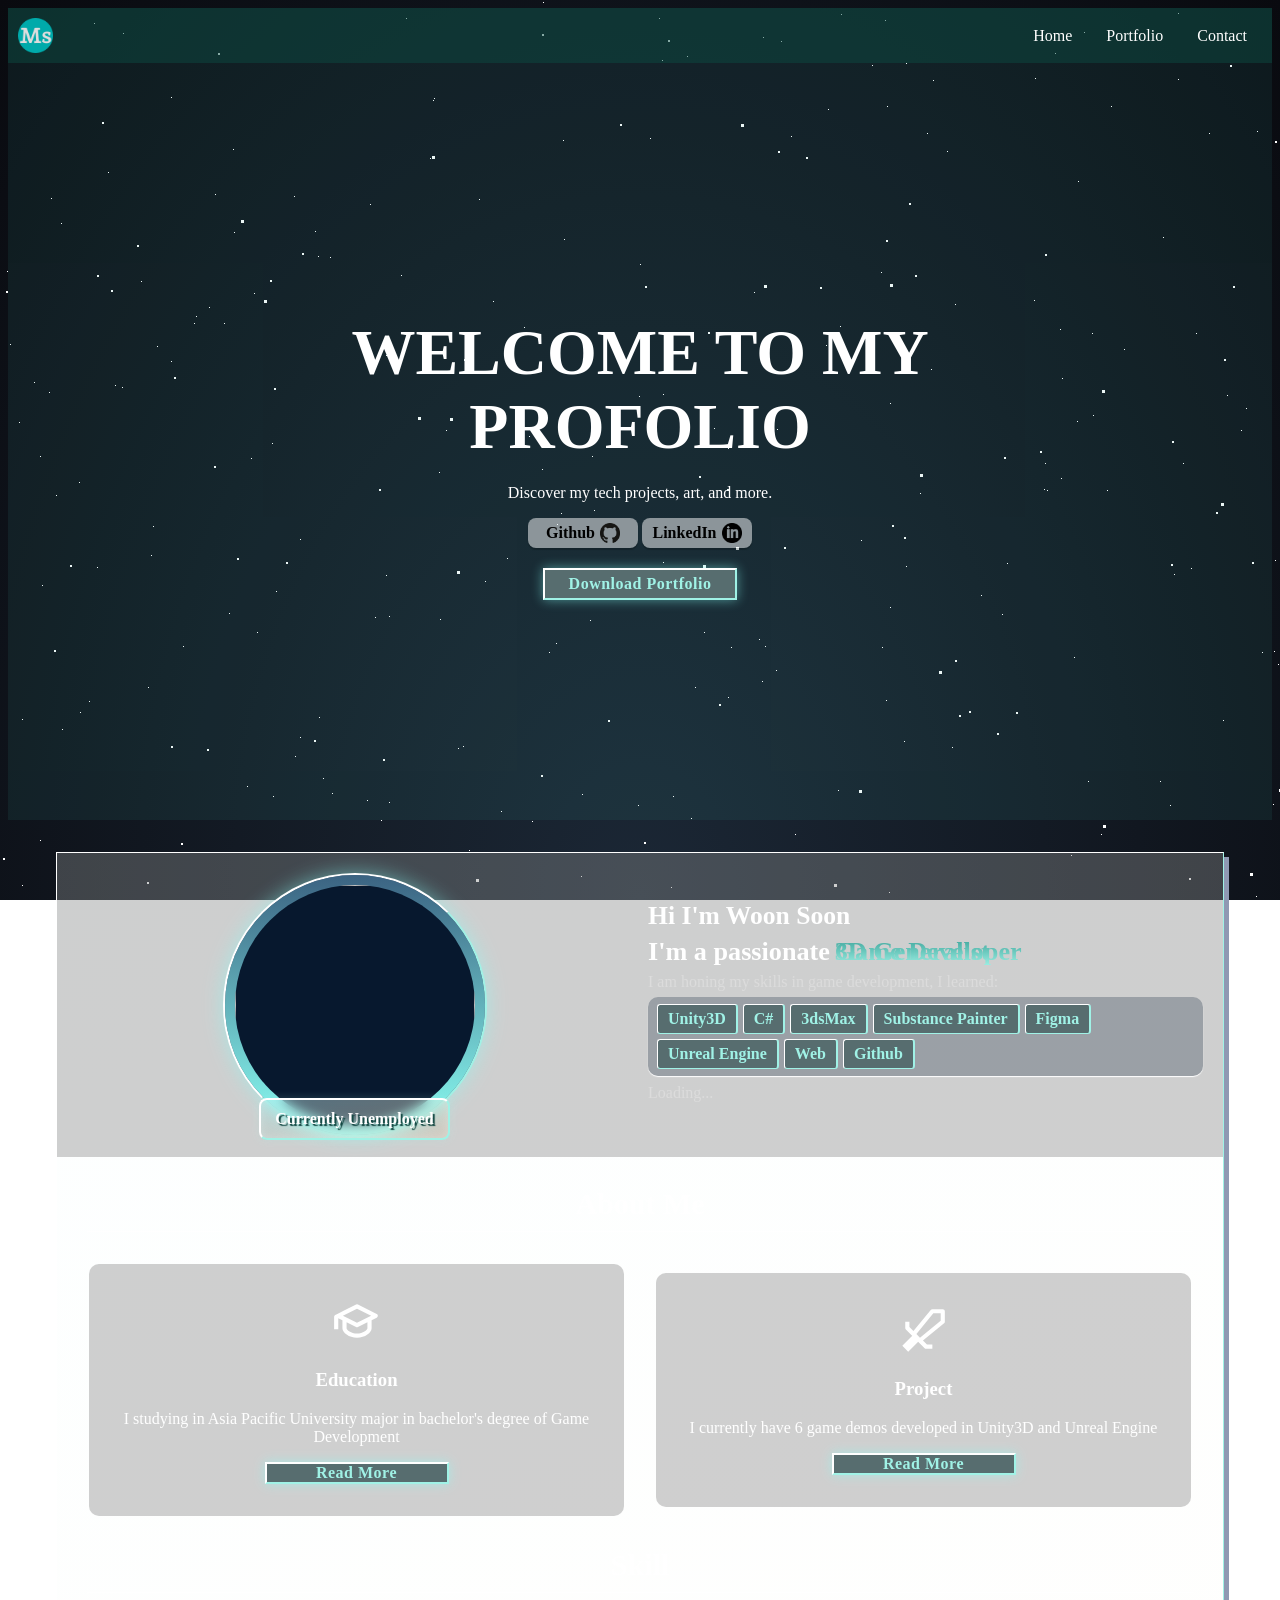
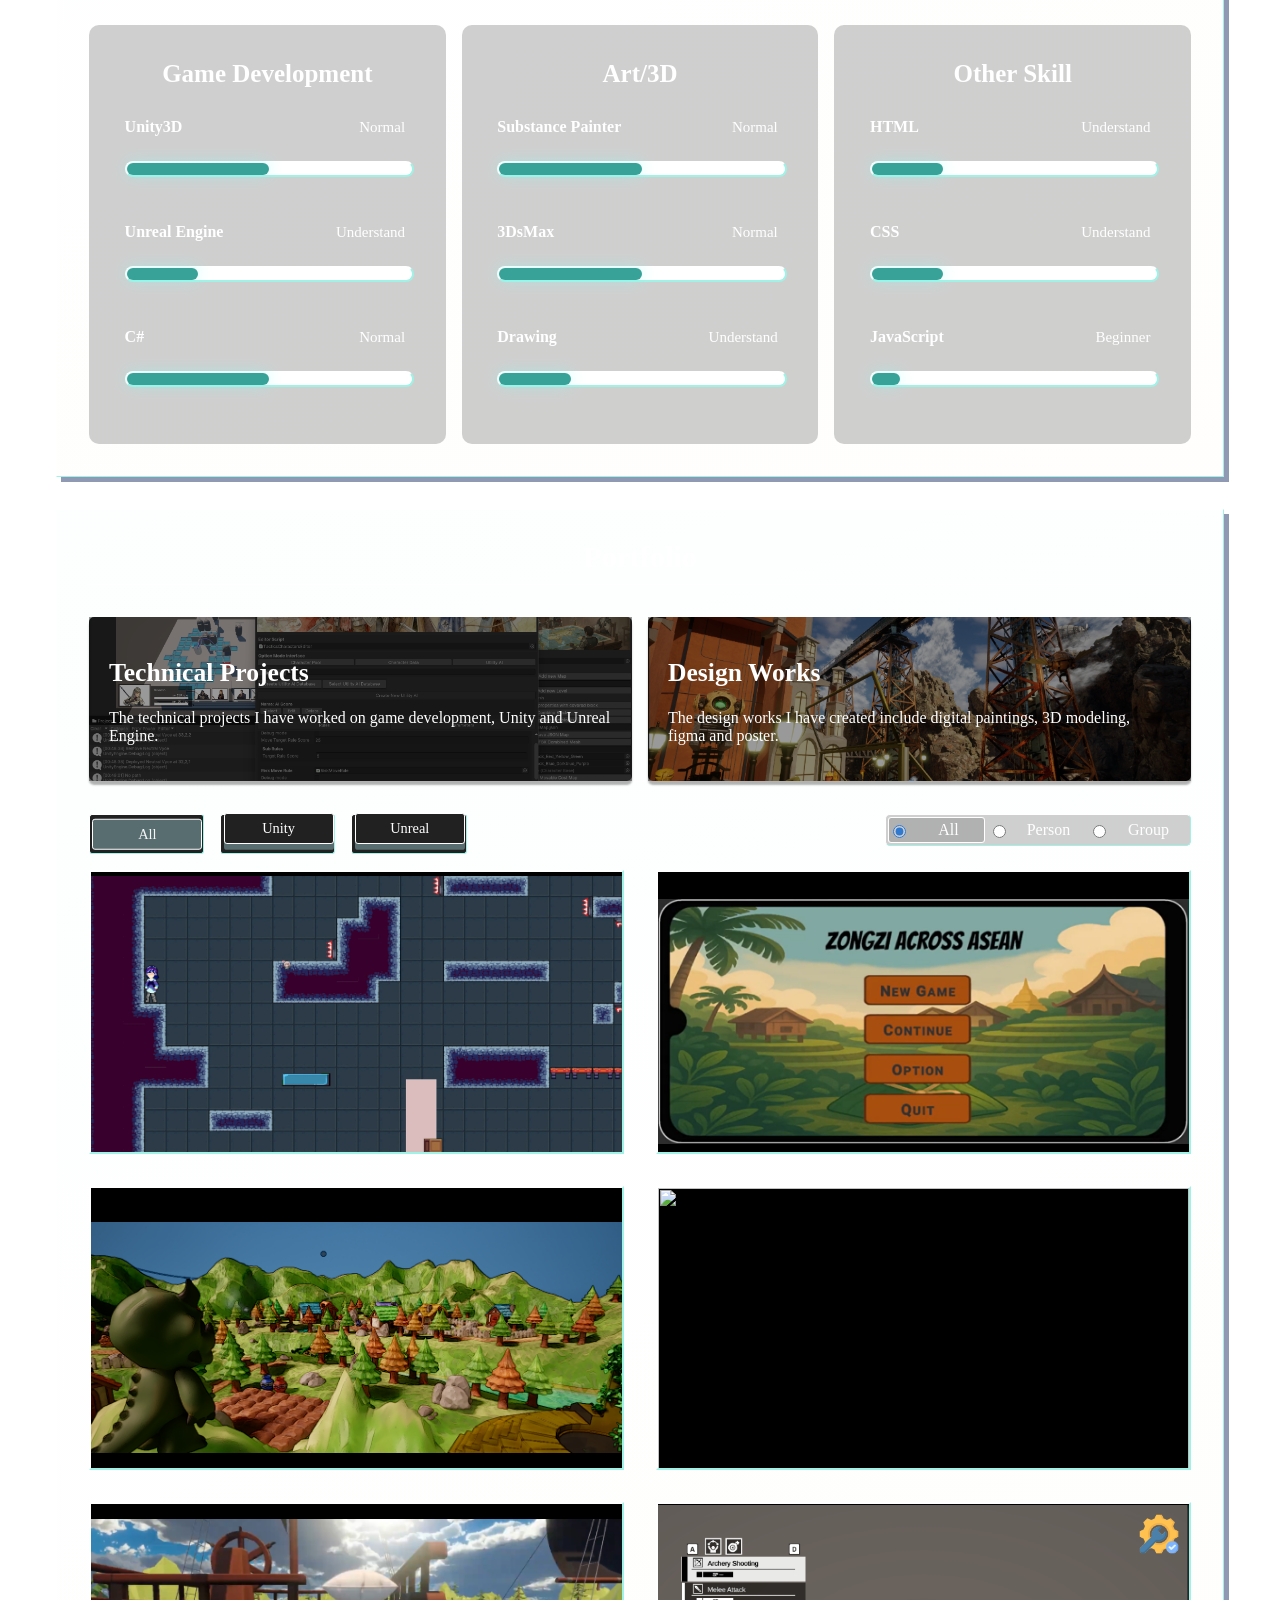
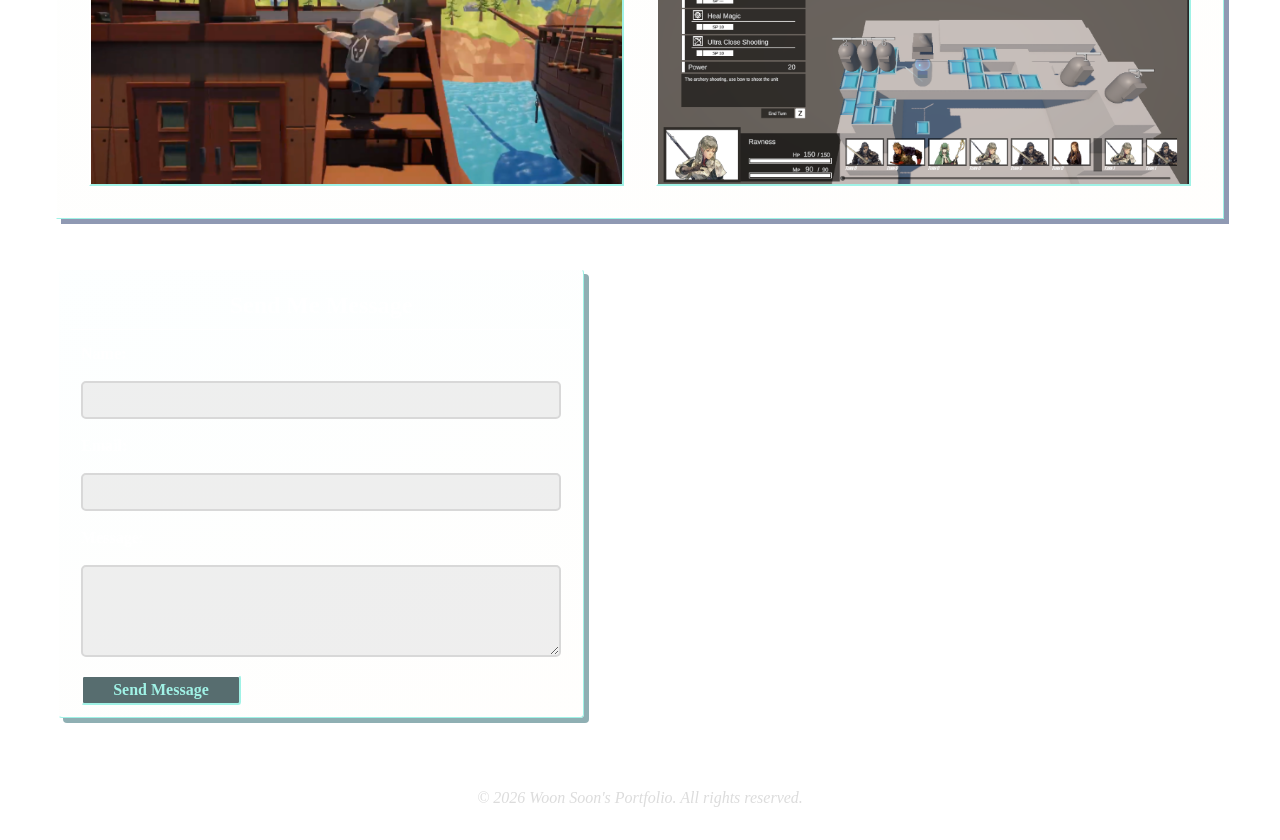
==== commit 43679e9b: "上传" ====
--- a/index.html
+++ b/index.html
@@ -230,7 +230,7 @@
                     <div class="skill-bar">
                         <div class="info">
                             <span>JavaScript</span>
-                            <p>Nood</p>
+                            <p>Beginner</p>
                         </div>
                         <div class="bar">
                             <span class="javascript"></span>
@@ -250,7 +250,7 @@
                     <div class="skill-bar">
                         <div class="info">
                             <span>Abode After Effect</span>
-                            <p>Nood</p>
+                            <p>Beginner</p>
                         </div>
                         <div class="bar">
                             <span class="after-effect"></span>
@@ -420,6 +420,19 @@
                             A StudyPal usability mobile application design, project done by group.
                         </p>
                         <button class="button-panel" data-target="StudyPal">Read More</button>
+                    </div>
+                </div>
+
+                <div class="port-box" data-category="design" data-type="2d" id="group">
+                    <div class="port-image">
+                        <img src="Image/无罪的莉莉娅2.jpg" alt="">
+                    </div>
+                    <div class="port-content">
+                        <h3>Drawing - Liliya莉莉娅</h3>
+                        <p>
+                            A drawing of a character named Liliya, character design and drawing by myself
+                        </p>
+                        <button class="button-panel" data-target="Liliya">Read More</button>
                     </div>
                 </div>
 
--- a/CSS/style.css
+++ b/CSS/style.css
@@ -532,39 +532,39 @@
 }
 
 .skill-bar .bar .html {
-    width: 20%;
+    width: 25%;
     animation: html 1s forwards;
 }
 @keyframes html {
     from { width: 0; }
-    to { width: 20%; }
+    to { width: 25%; }
 }
 
 .skill-bar .bar .css {
-    width: 20%;
+    width: 25%;
     animation: css 1s forwards;
 }
 @keyframes css {
     from { width: 0; }
-    to { width: 20%; }
+    to { width: 25%; }
 }
 
 .skill-bar .bar .javascript {
-    width: 5%;
+    width: 10%;
     animation: javascript 0.5s forwards;
 }
 @keyframes javascript {
     from { width: 0; }
-    to { width: 5%; }
+    to { width: 10%; }
 }
 
 .skill-bar .bar .photoshop {
-    width: 25%;
+    width: 30%;
     animation: photoshop 1s forwards;
 }
 @keyframes photoshop {
     from { width: 0; }
-    to { width: 25%; }
+    to { width: 30%; }
 }
 
 .skill-bar .bar .after-effect {
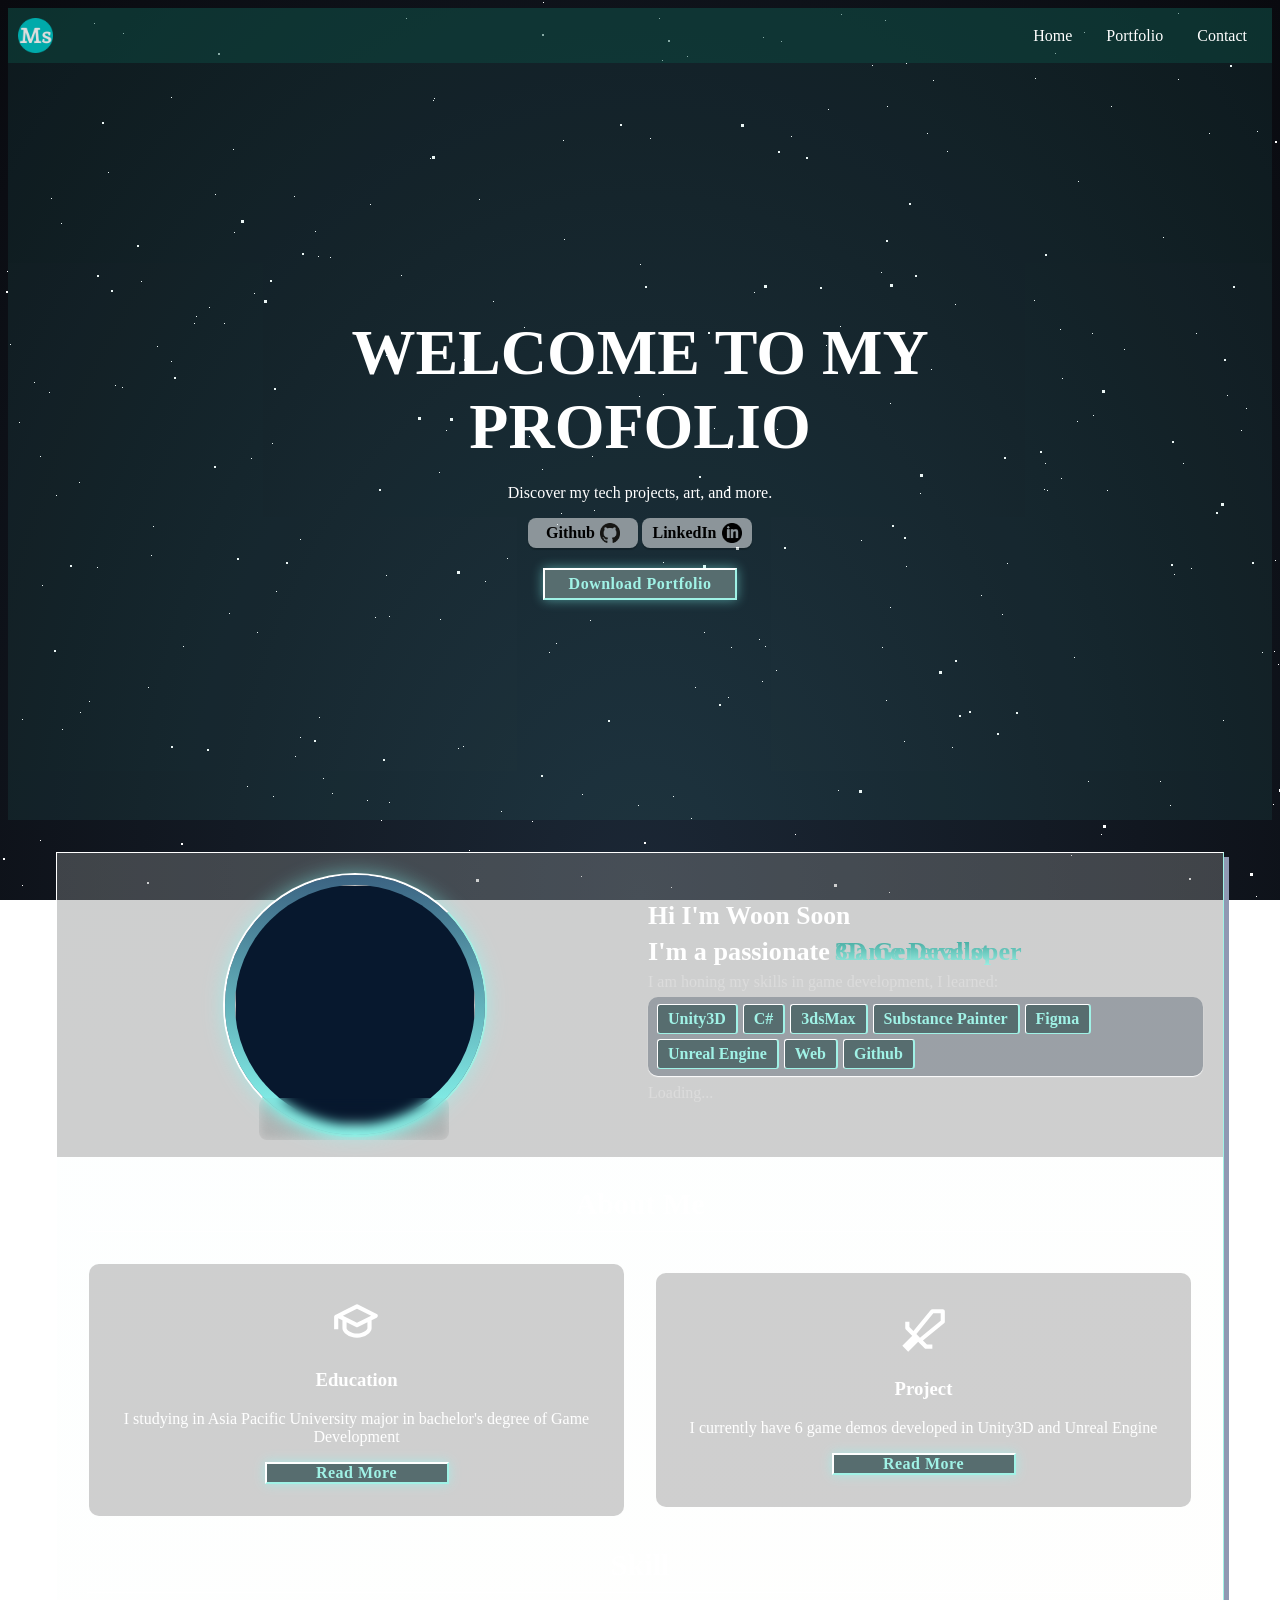
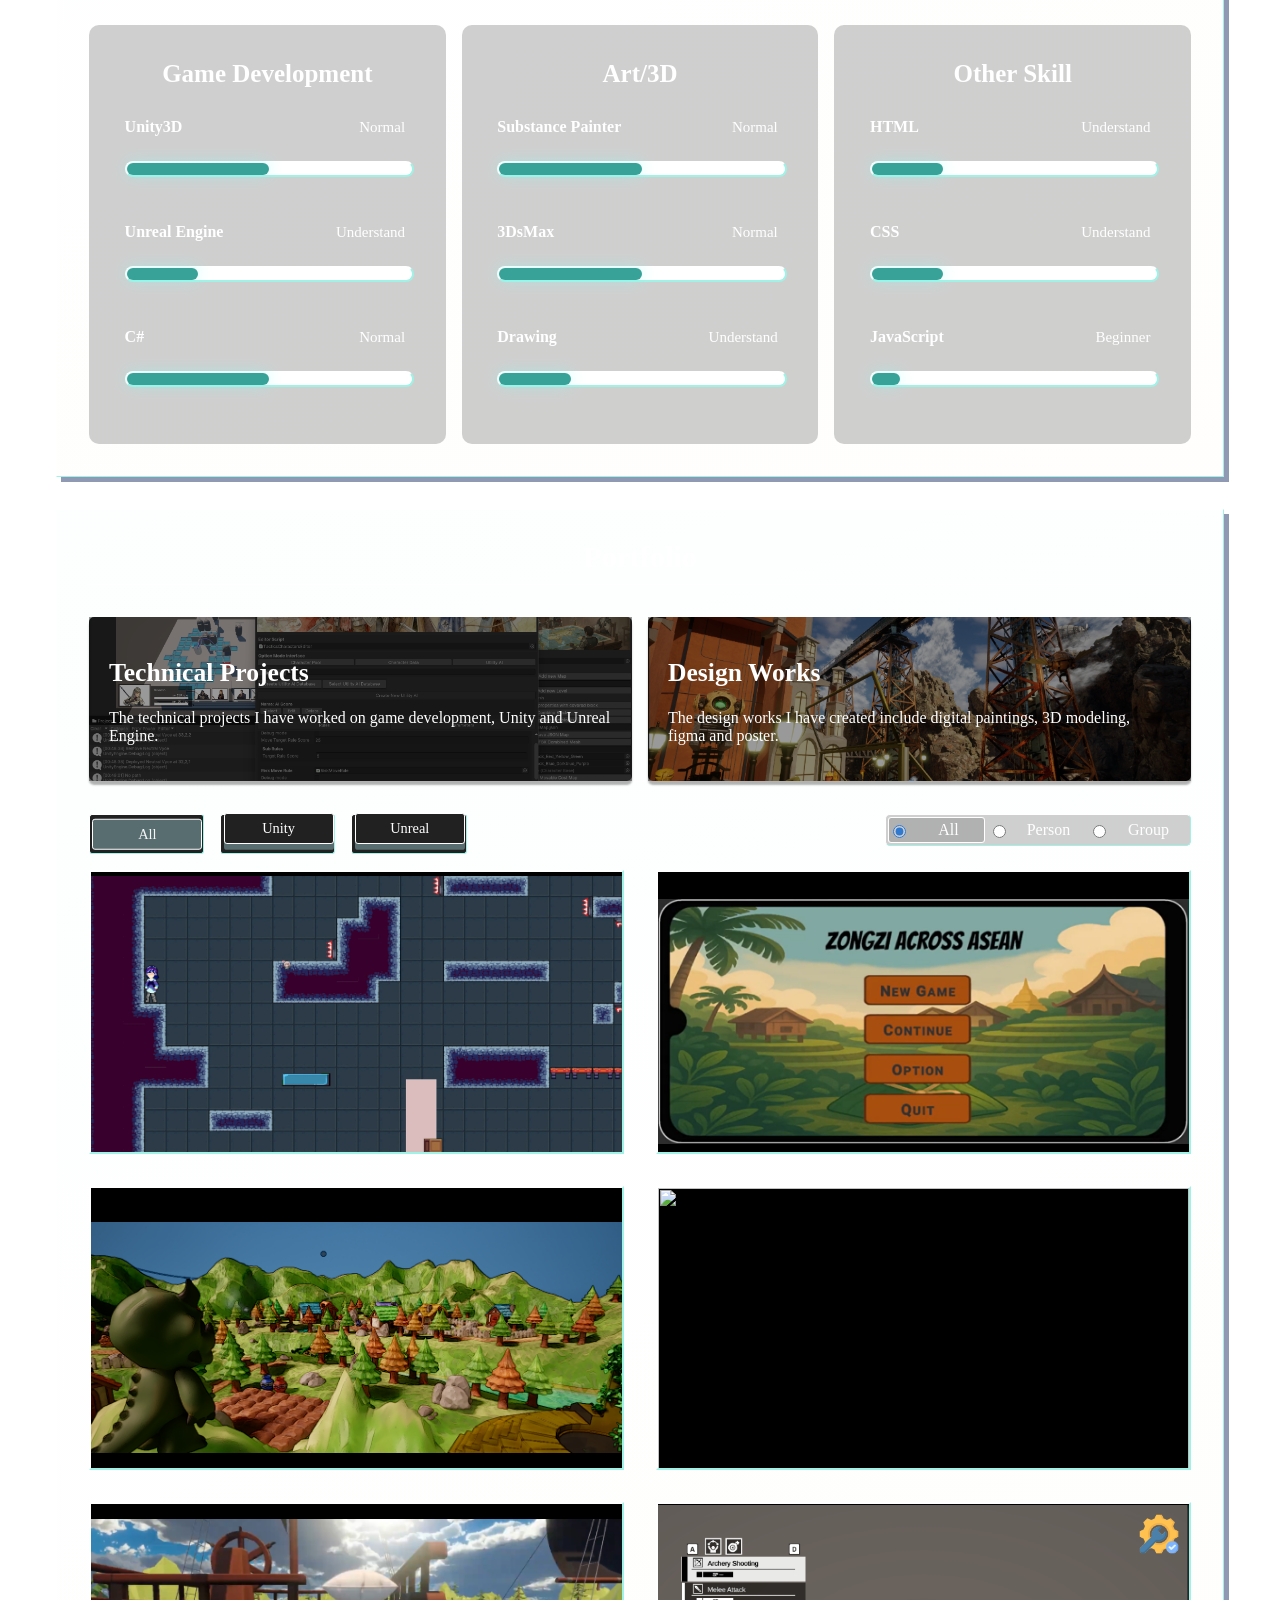
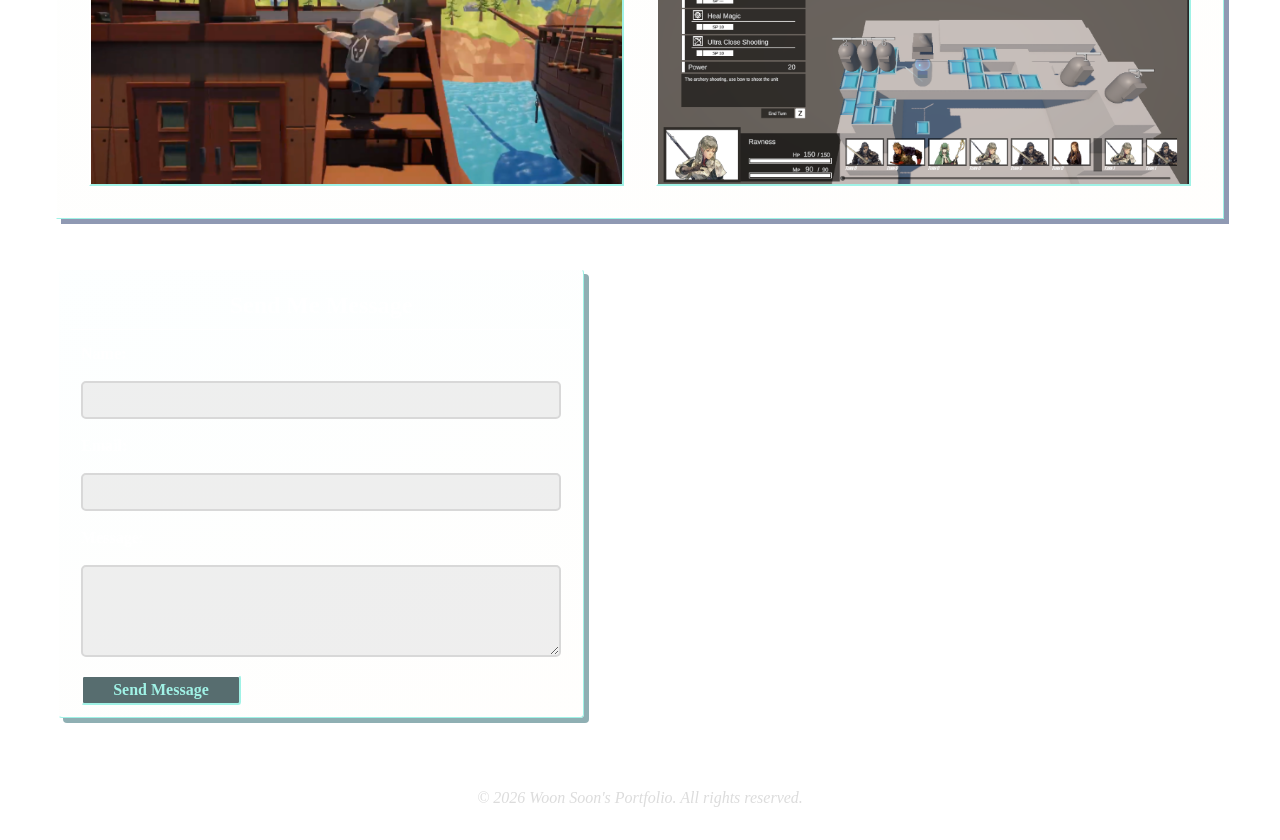
==== commit 1543d955: "Upload" ====
--- a/index.html
+++ b/index.html
@@ -1224,9 +1224,12 @@
                         <span>Video</span>
                         <img src="Icon/Google Drive.png" alt="">
                     </a>
-                    <a href="https://github.com/HooWoonSoon/Tatical3DRPG">
+                    <a href="https://github.com/HooWoonSoon/Template_TRPG_Toolkit">
                         <span>Github</span>
                         <img src="Icon/Github Logo.png" alt="">
+                    </a>
+                    <a href="PDF/FYP - Hoo Woon Soon TP074544.pdf">
+                        <span>Documentation</span>
                     </a>
                 </div>
             </div>
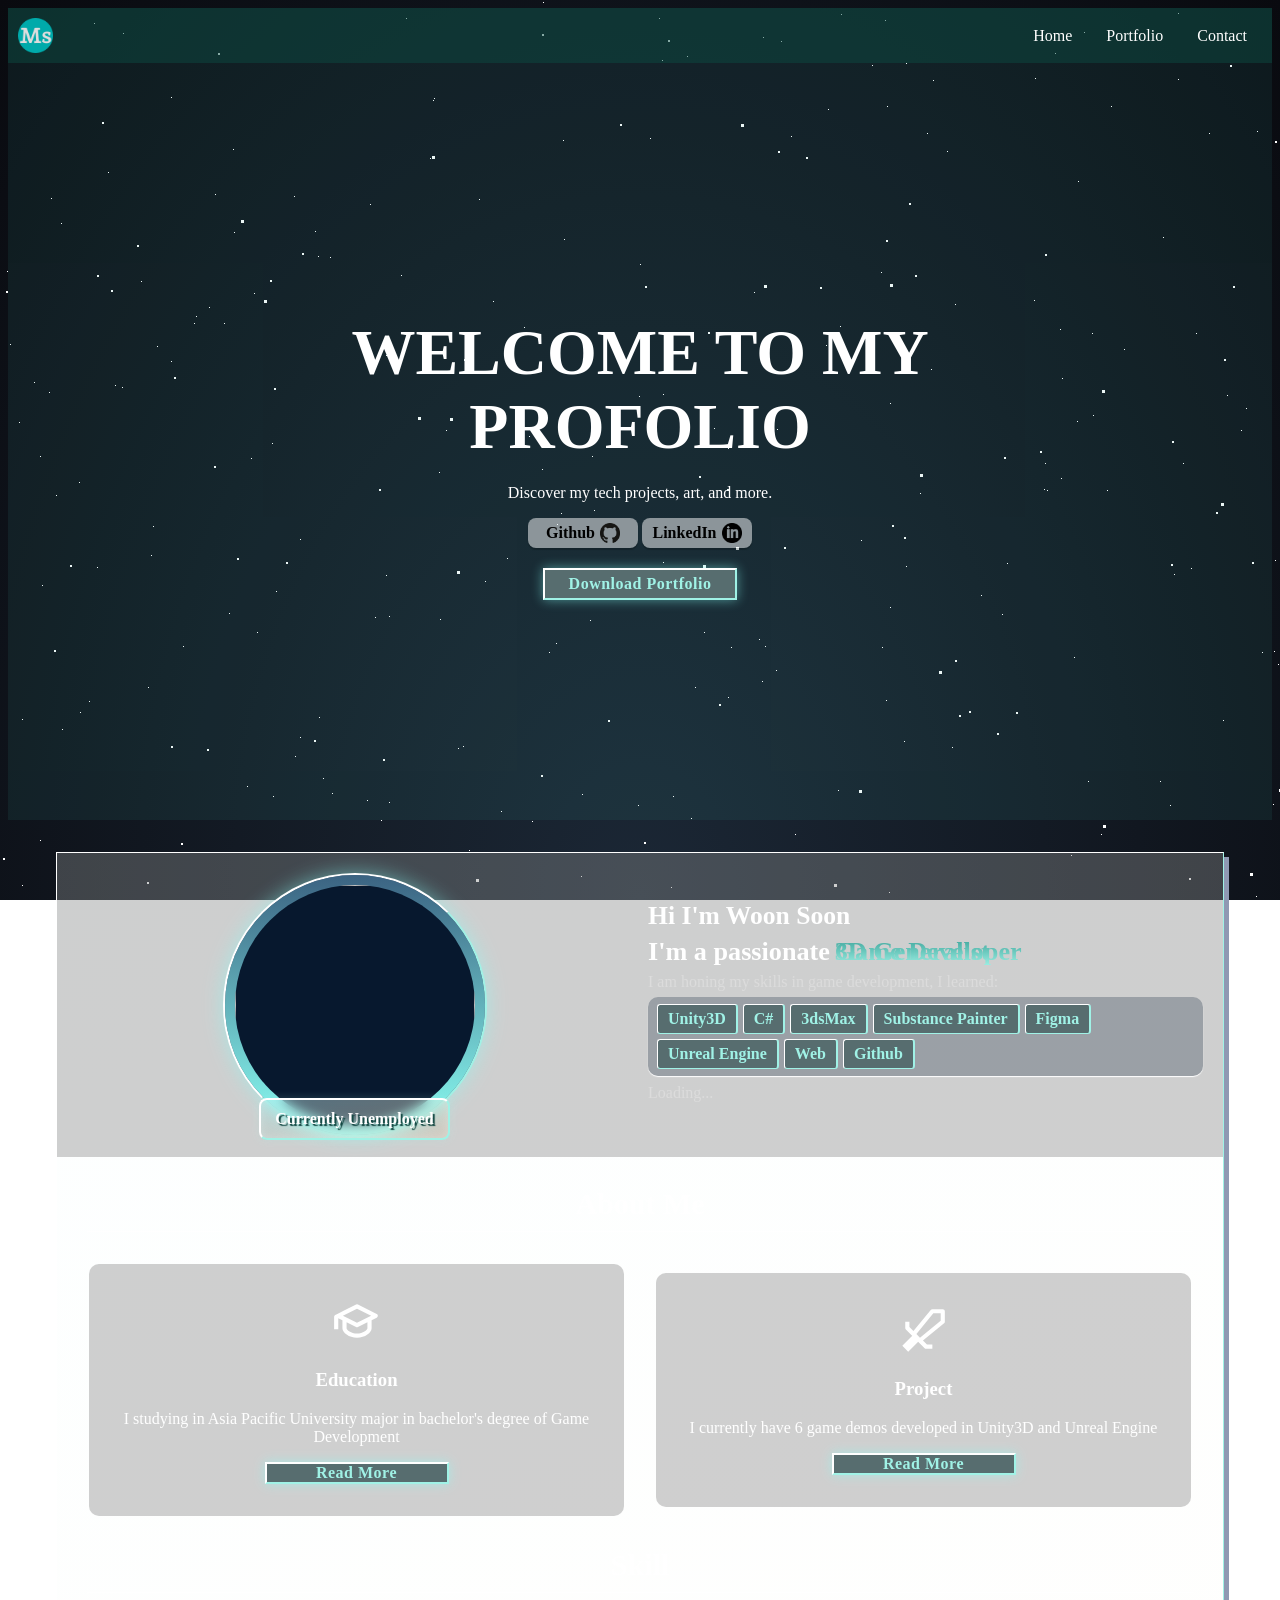
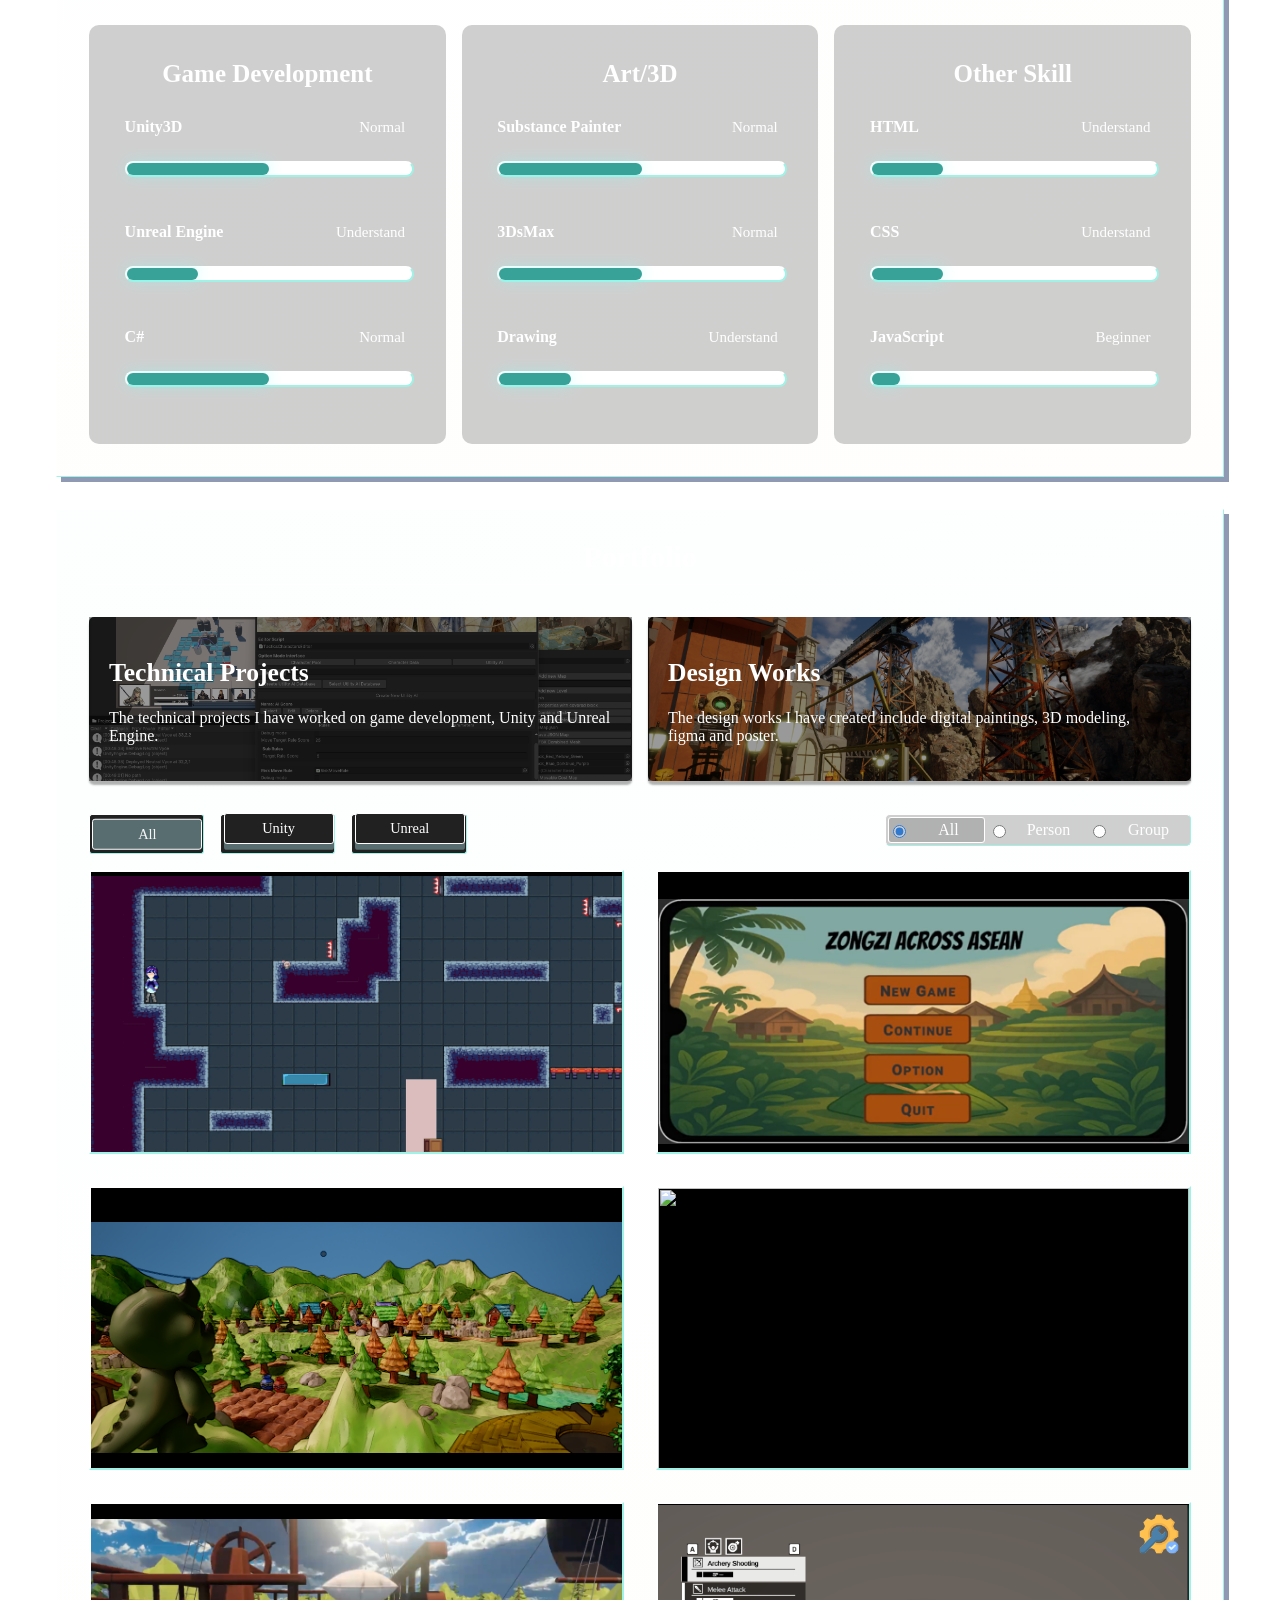
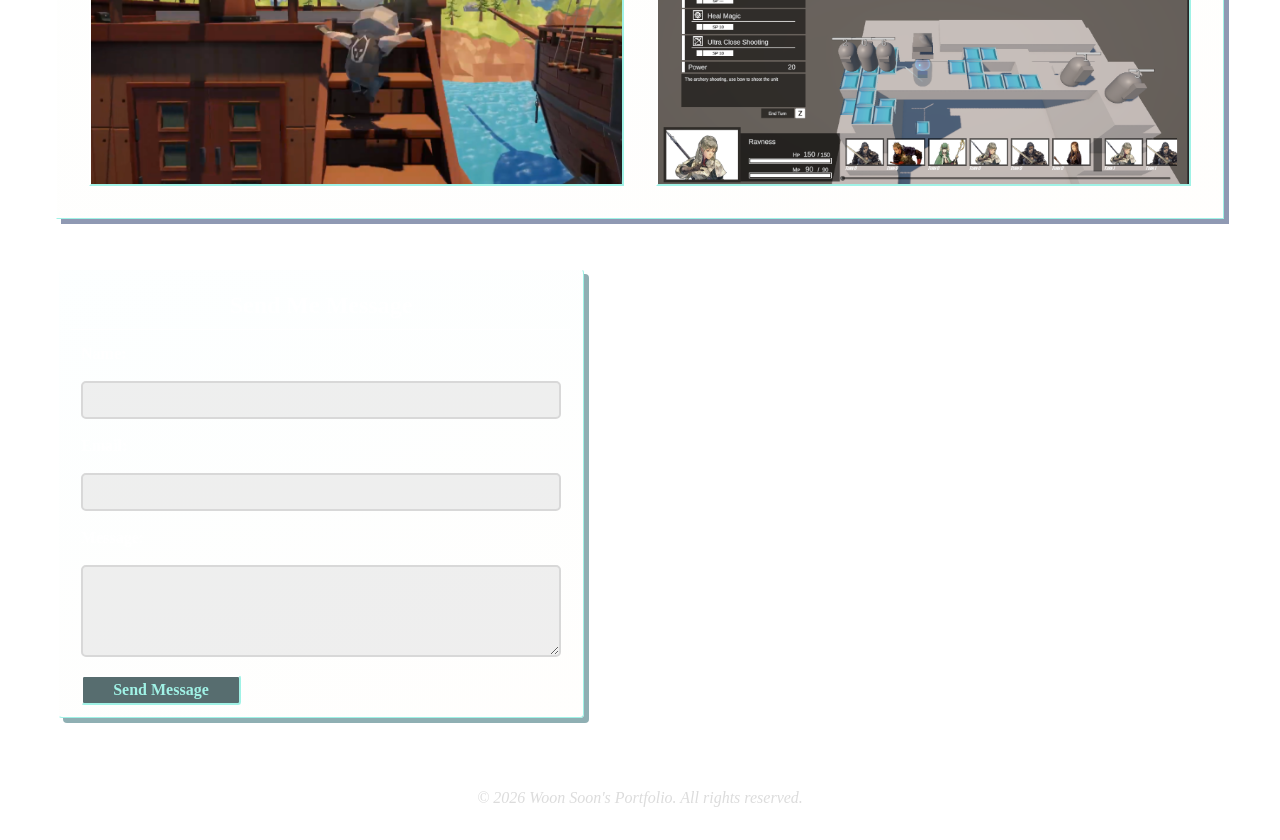
==== commit 51010faa: "fix" ====
--- a/index.html
+++ b/index.html
@@ -423,7 +423,7 @@
                     </div>
                 </div>
 
-                <div class="port-box" data-category="design" data-type="2d" id="group">
+                <div class="port-box" data-category="design" data-type="2d" id="person">
                     <div class="port-image">
                         <img src="Image/无罪的莉莉娅2.jpg" alt="">
                     </div>
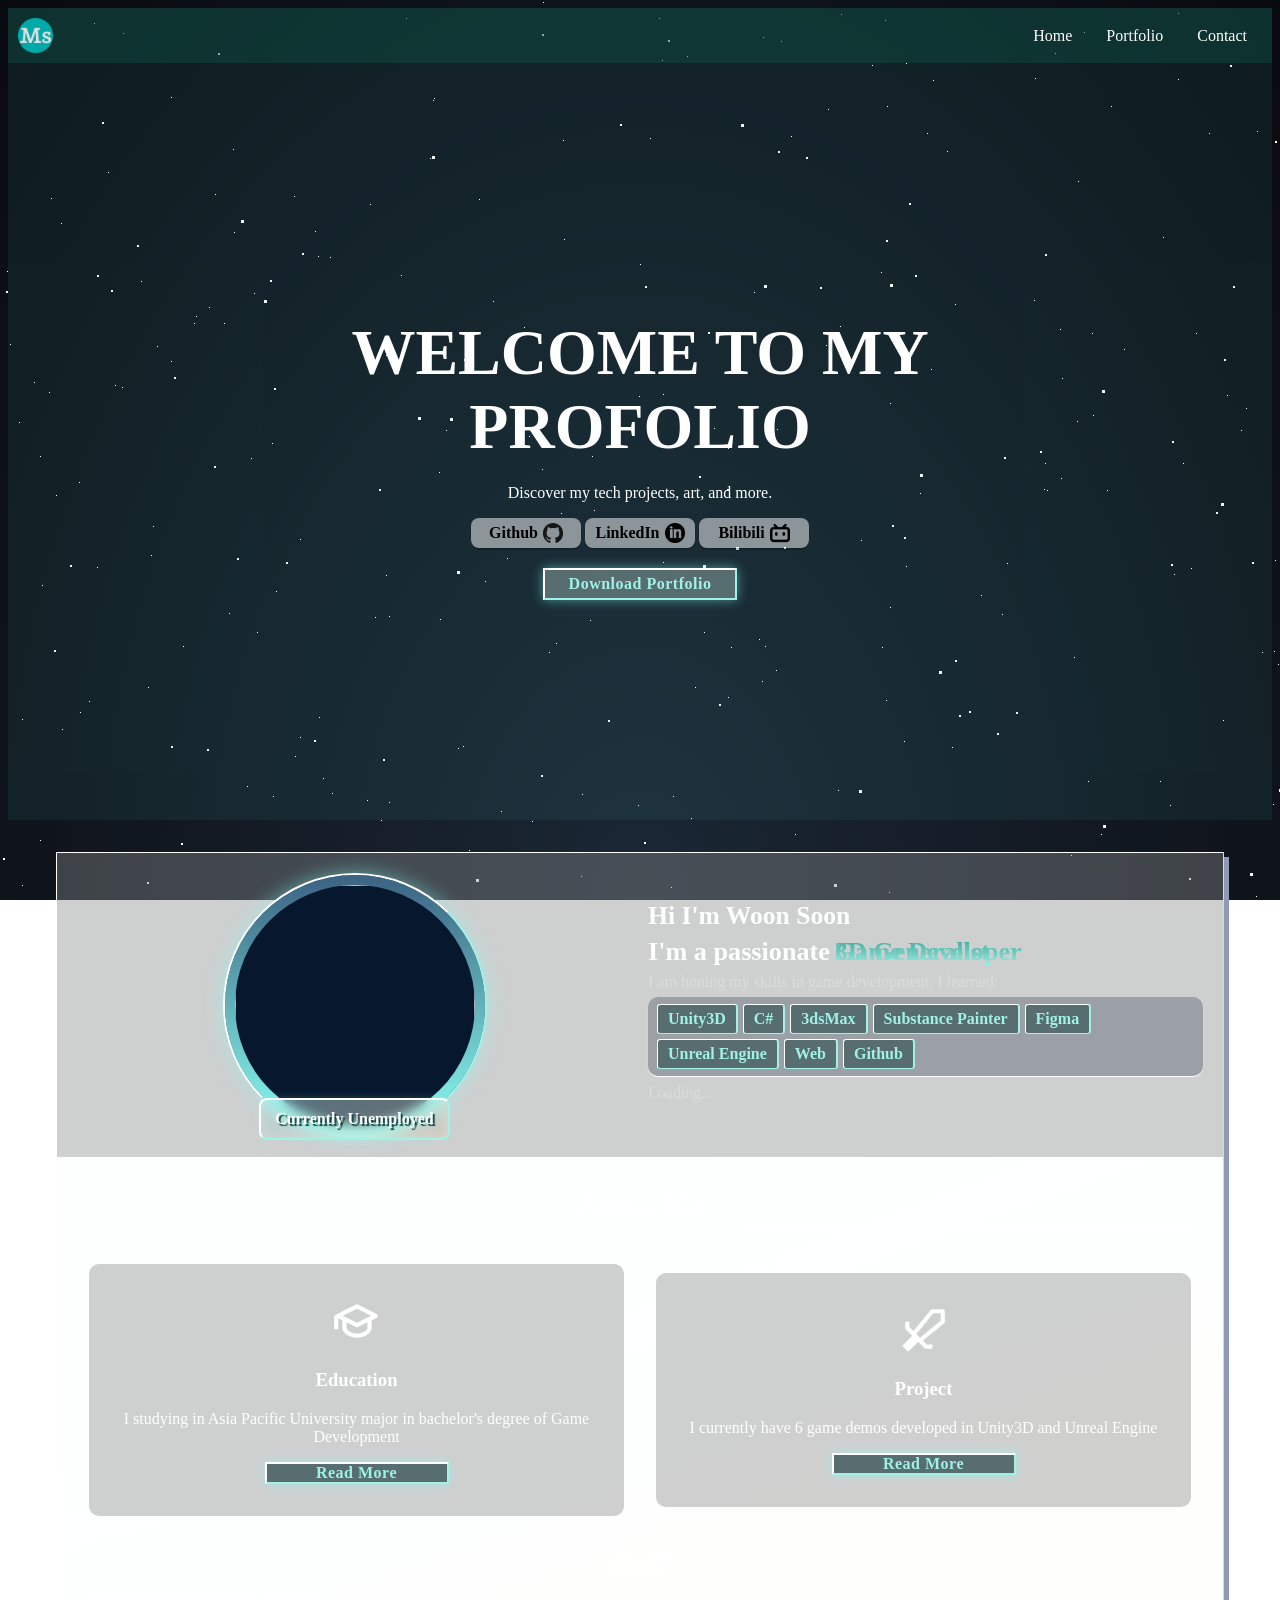
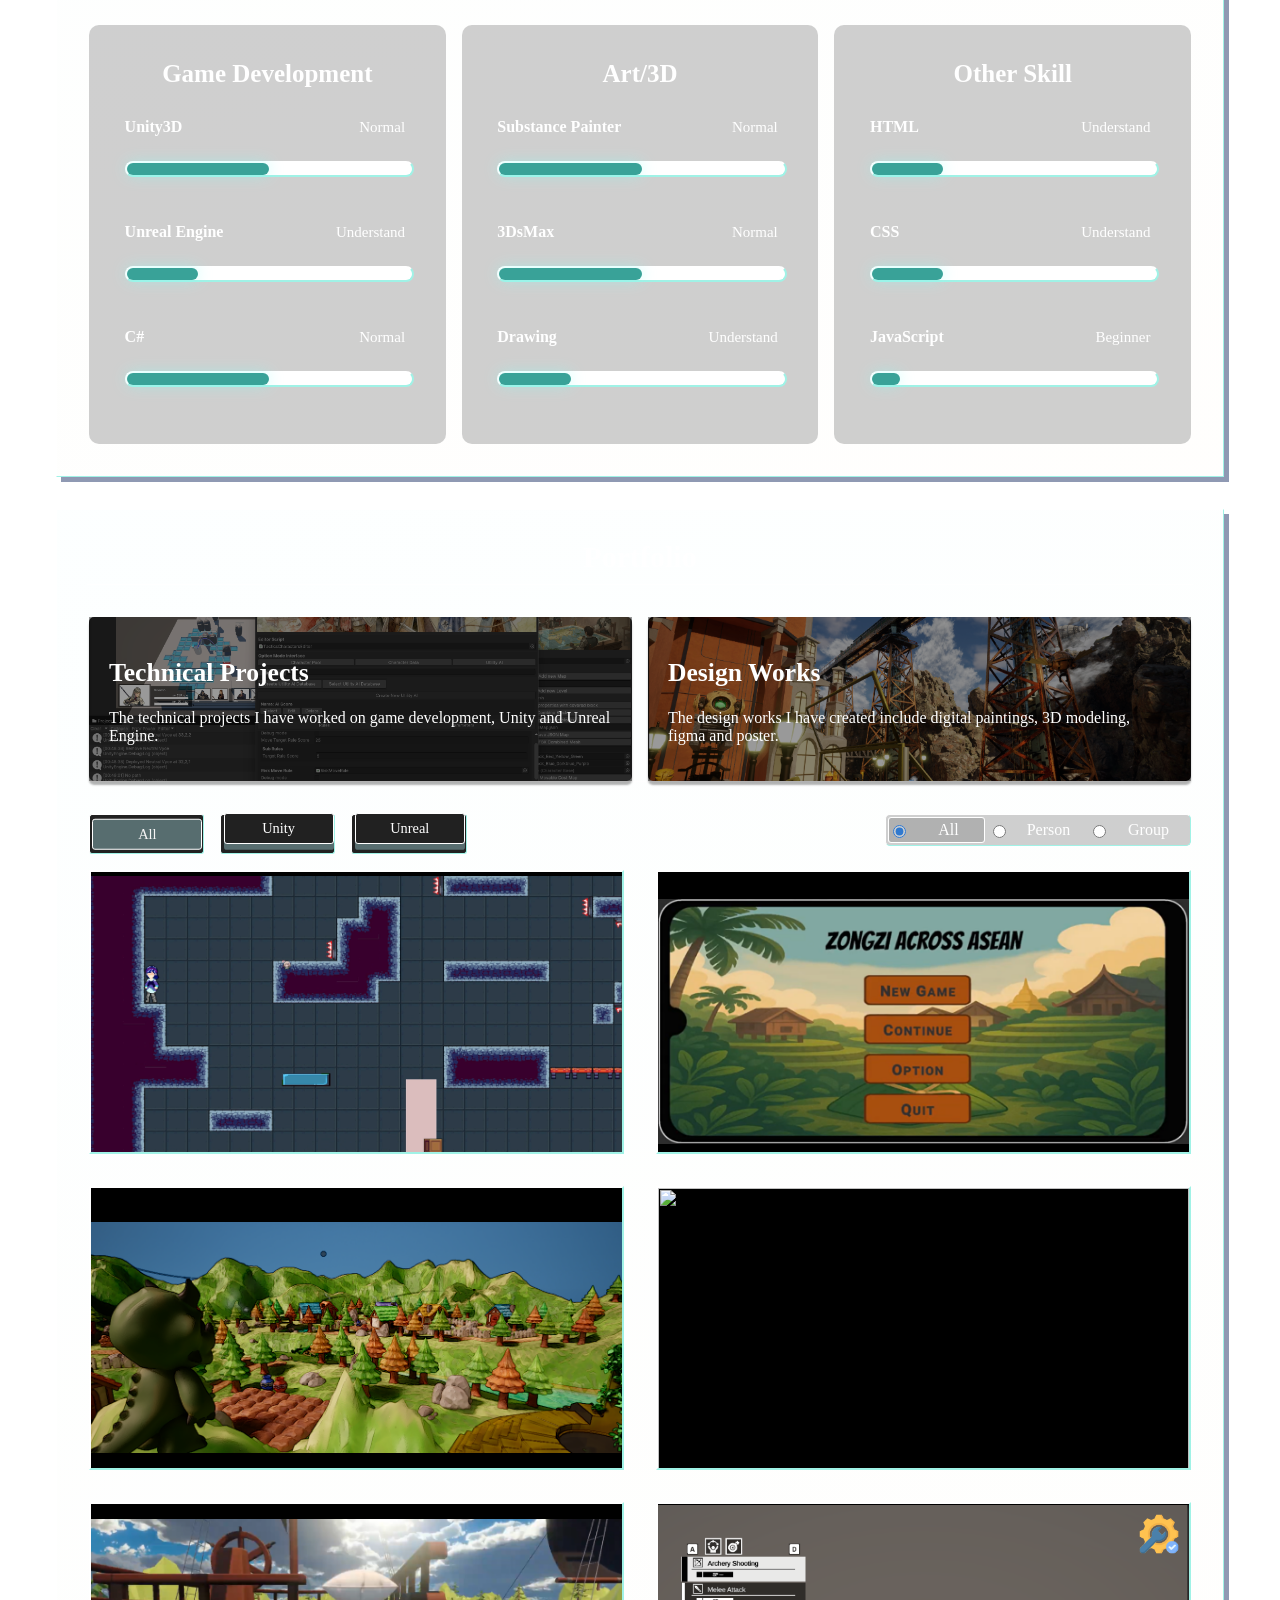
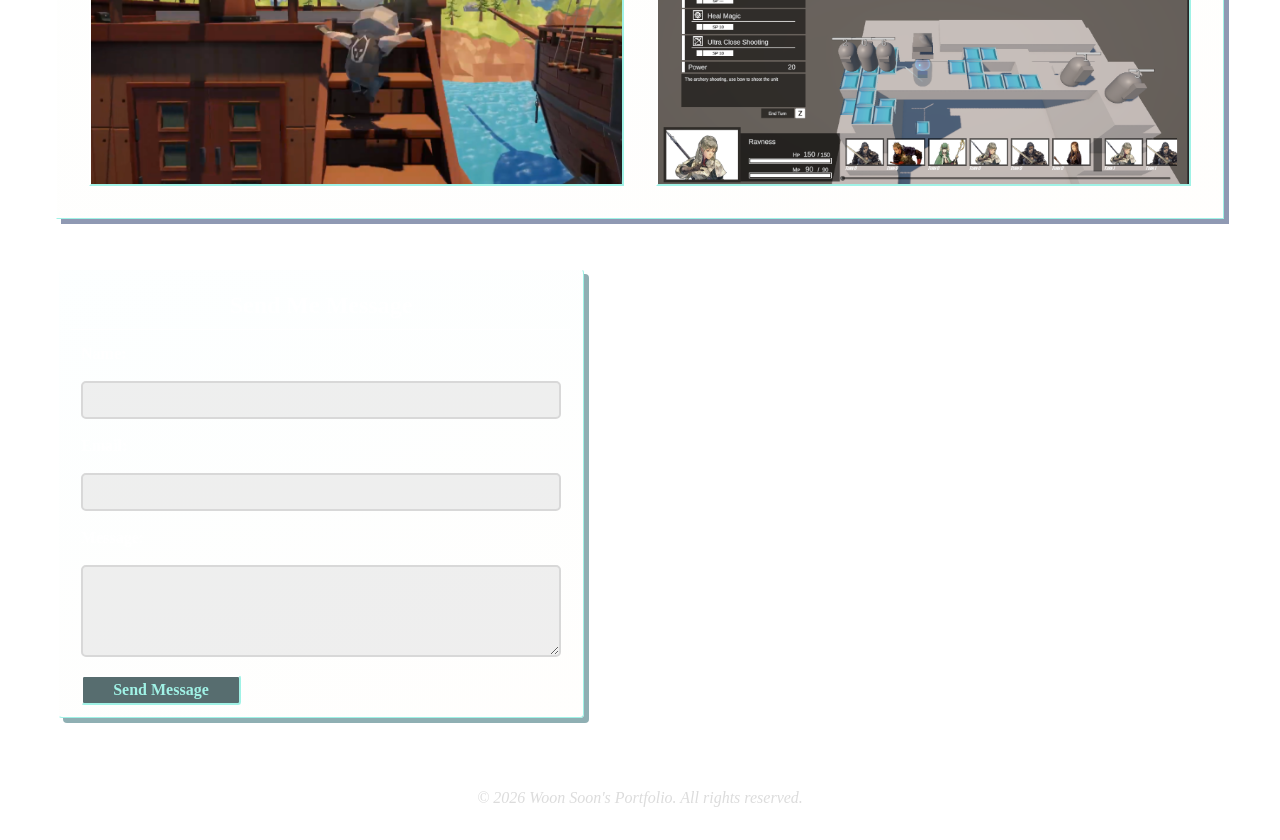
==== commit 57c4fd16: "bilibili link" ====
--- a/index.html
+++ b/index.html
@@ -40,6 +40,10 @@
                 <span>LinkedIn</span>
                 <span class="tooltip">Invalid</span>
                 <img class="Icon" src="Icon/LinkedIn Logo.png" alt="">
+            </a>
+            <a href="https://space.bilibili.com/576192303?spm_id_from=333.1007.0.0" class="buttonIcon">
+                <span>Bilibili</span>
+                <img class="Icon" src="Icon/Bilibili.png" alt="">
             </a><br>
             <div class="button-box download">
                 <a href="#" class="button">
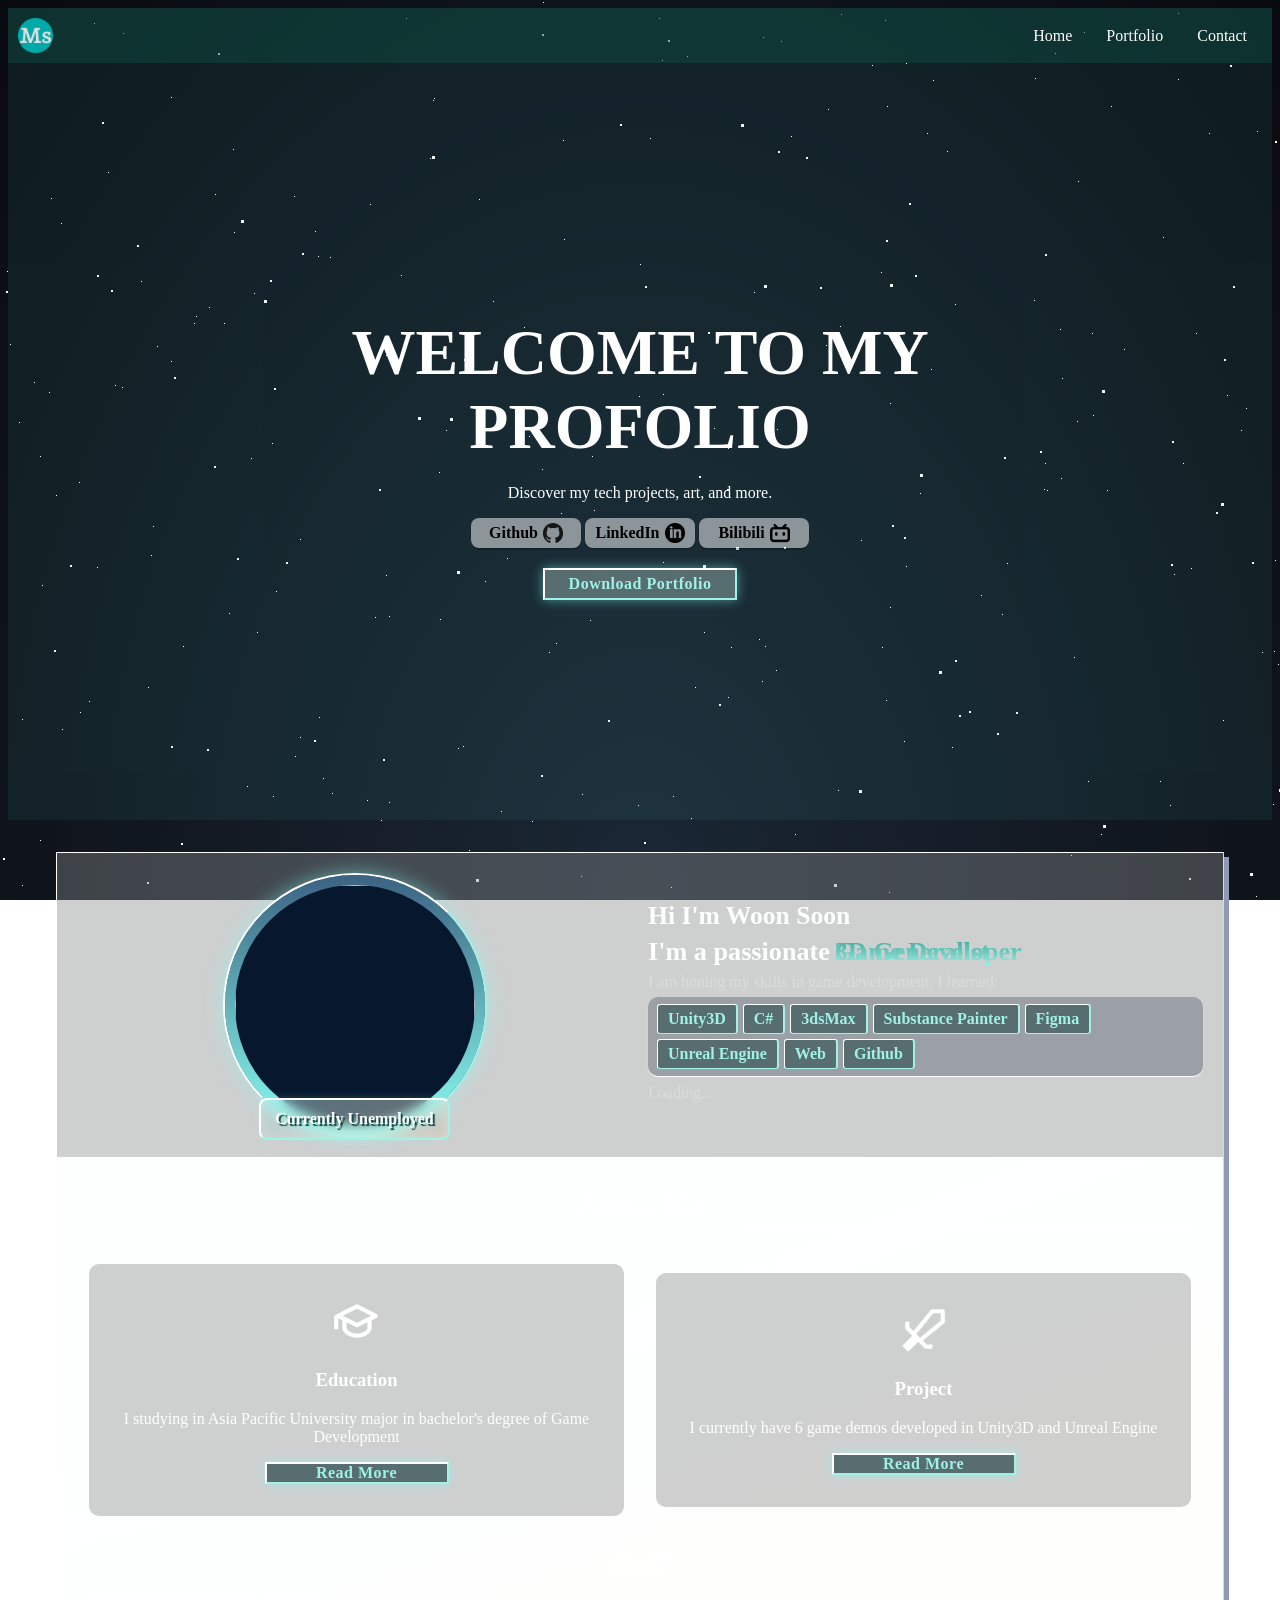
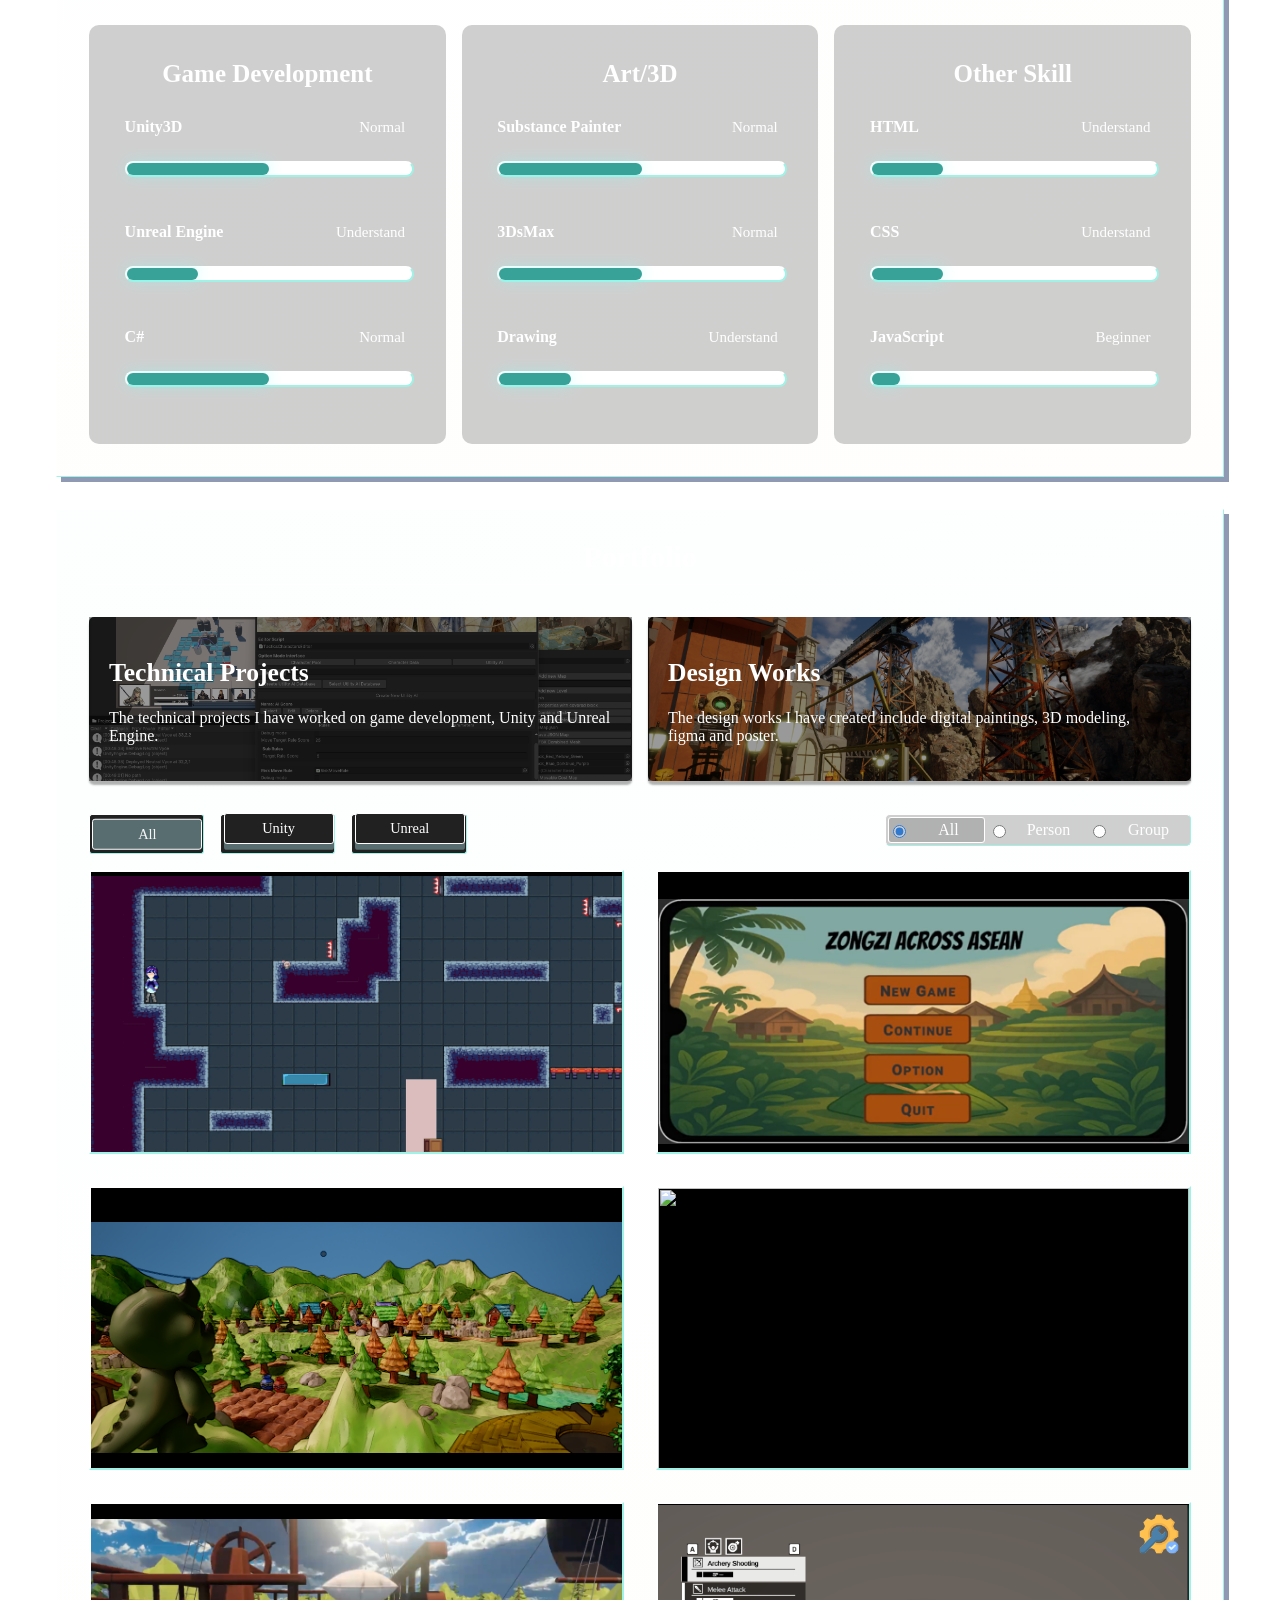
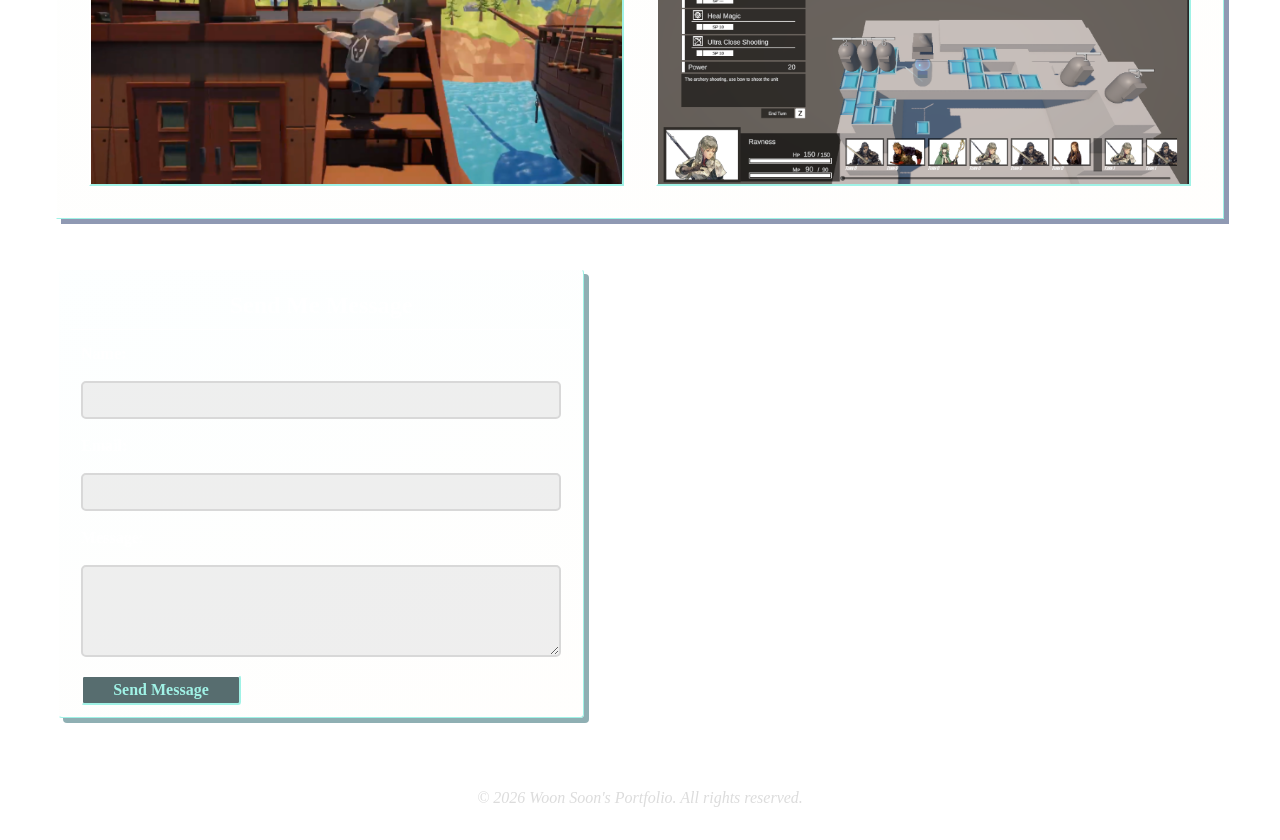
==== commit 553ca390: "forget to renew name T_T" ====
--- a/index.html
+++ b/index.html
@@ -32,7 +32,7 @@
         <div class="billboardContent">
             <h1>Welcome to my <br>profolio</h1>
             <p>Discover my tech projects, art, and more.</p>
-            <a href="https://github.com/HooWoonSoon" class="buttonIcon">
+            <a href="https://github.com/SoonOwOnooS" class="buttonIcon">
                 <span>Github</span>
                 <img class="Icon" src="Icon/Github Logo.png" alt="">
             </a>
@@ -1228,7 +1228,7 @@
                         <span>Video</span>
                         <img src="Icon/Google Drive.png" alt="">
                     </a>
-                    <a href="https://github.com/HooWoonSoon/Template_TRPG_Toolkit">
+                    <a href="https://github.com/SoonOwOnooS/Template_TRPG_Toolkit">
                         <span>Github</span>
                         <img src="Icon/Github Logo.png" alt="">
                     </a>
@@ -1254,6 +1254,15 @@
                     <img src="Image/TRPG Toolkit - In Progress Screenshot 4.png" loading="lazy" alt="Lazy Load Image">
                     <img src="Image/TRPG Toolkit - In Progress Screenshot 5.png" loading="lazy" alt="Lazy Load Image">
                     <img src="Image/TRPG Toolkit - In Progress Screenshot 6.png" loading="lazy" alt="Lazy Load Image">
+                </div>
+            </div>
+
+            <div class="panel-area">
+                <div class="panel-area-title">Development Log (Out Scope)</div>
+                <div class="panel-area-screenshot">
+                    <video width="400" controls>
+                        <source src="Video/Video Project 5.mp4" type="video/mp4">
+                    </video>
                 </div>
             </div>
         </div>
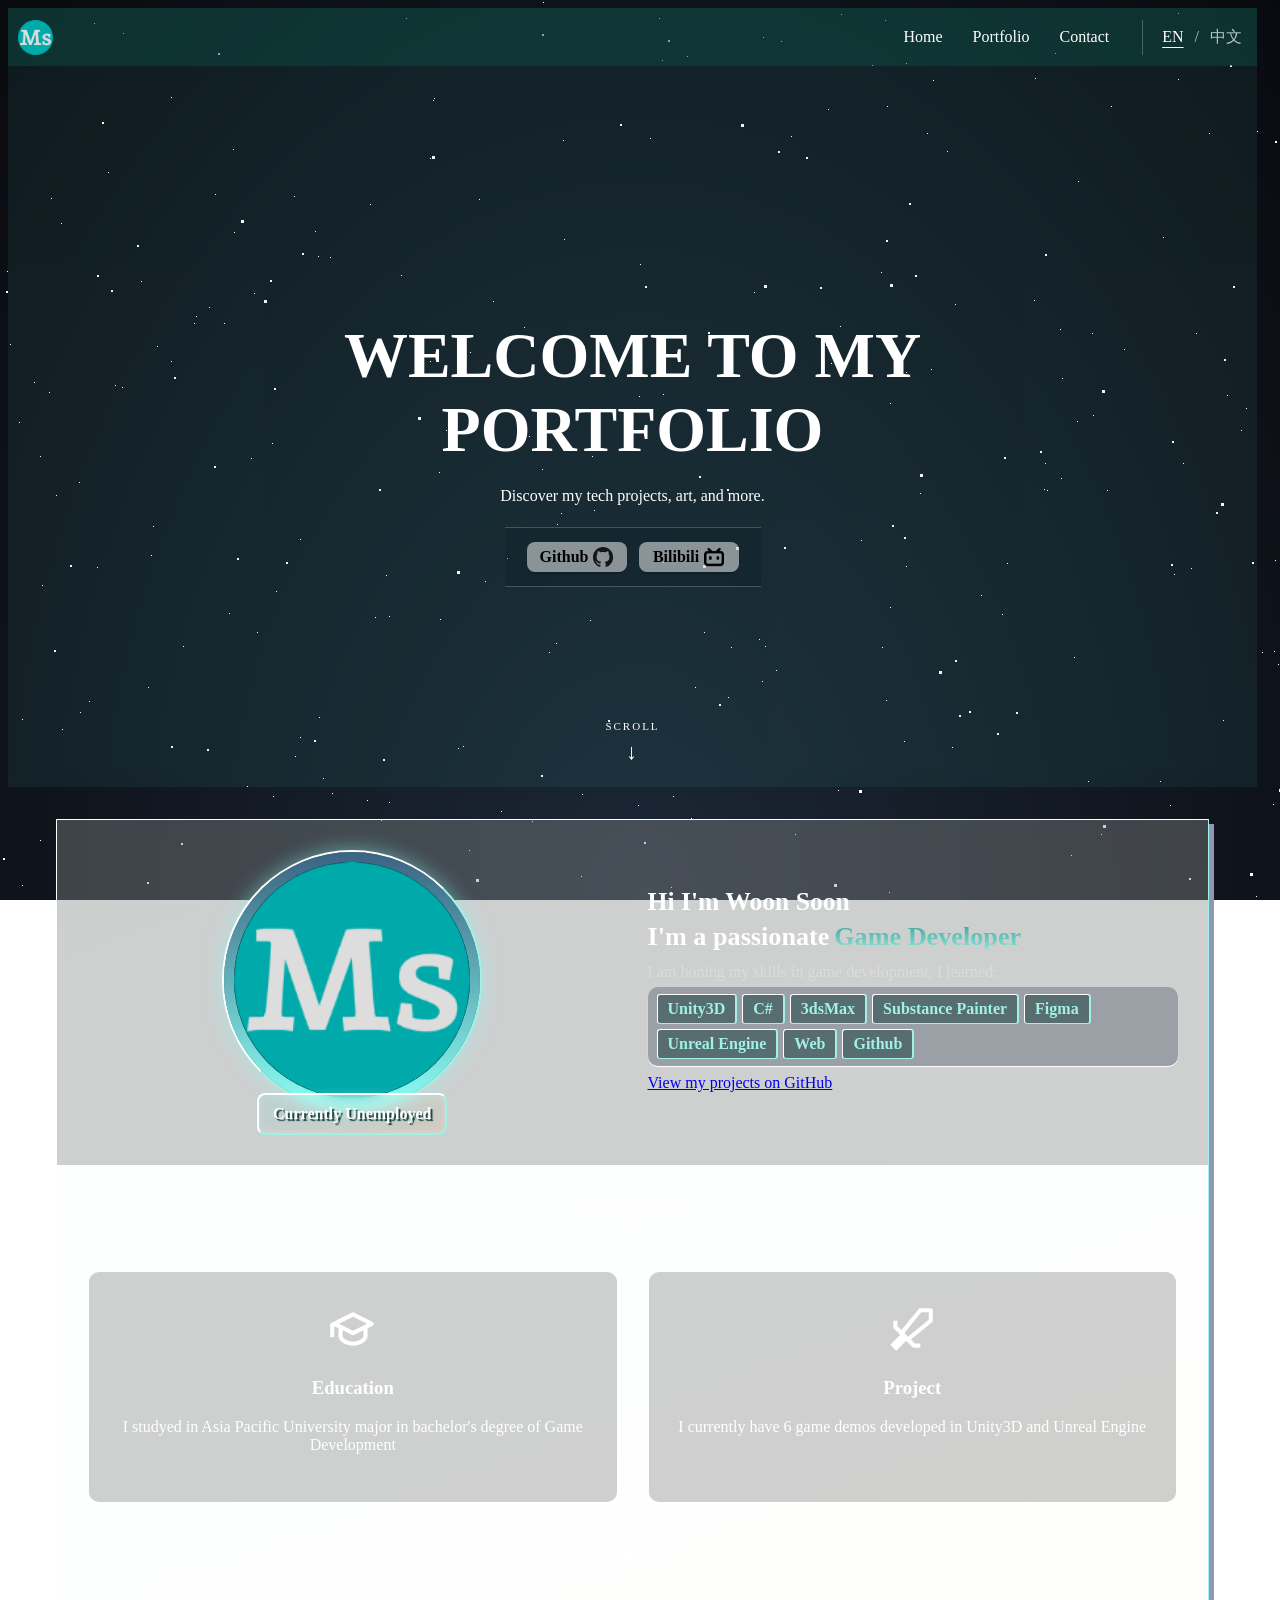
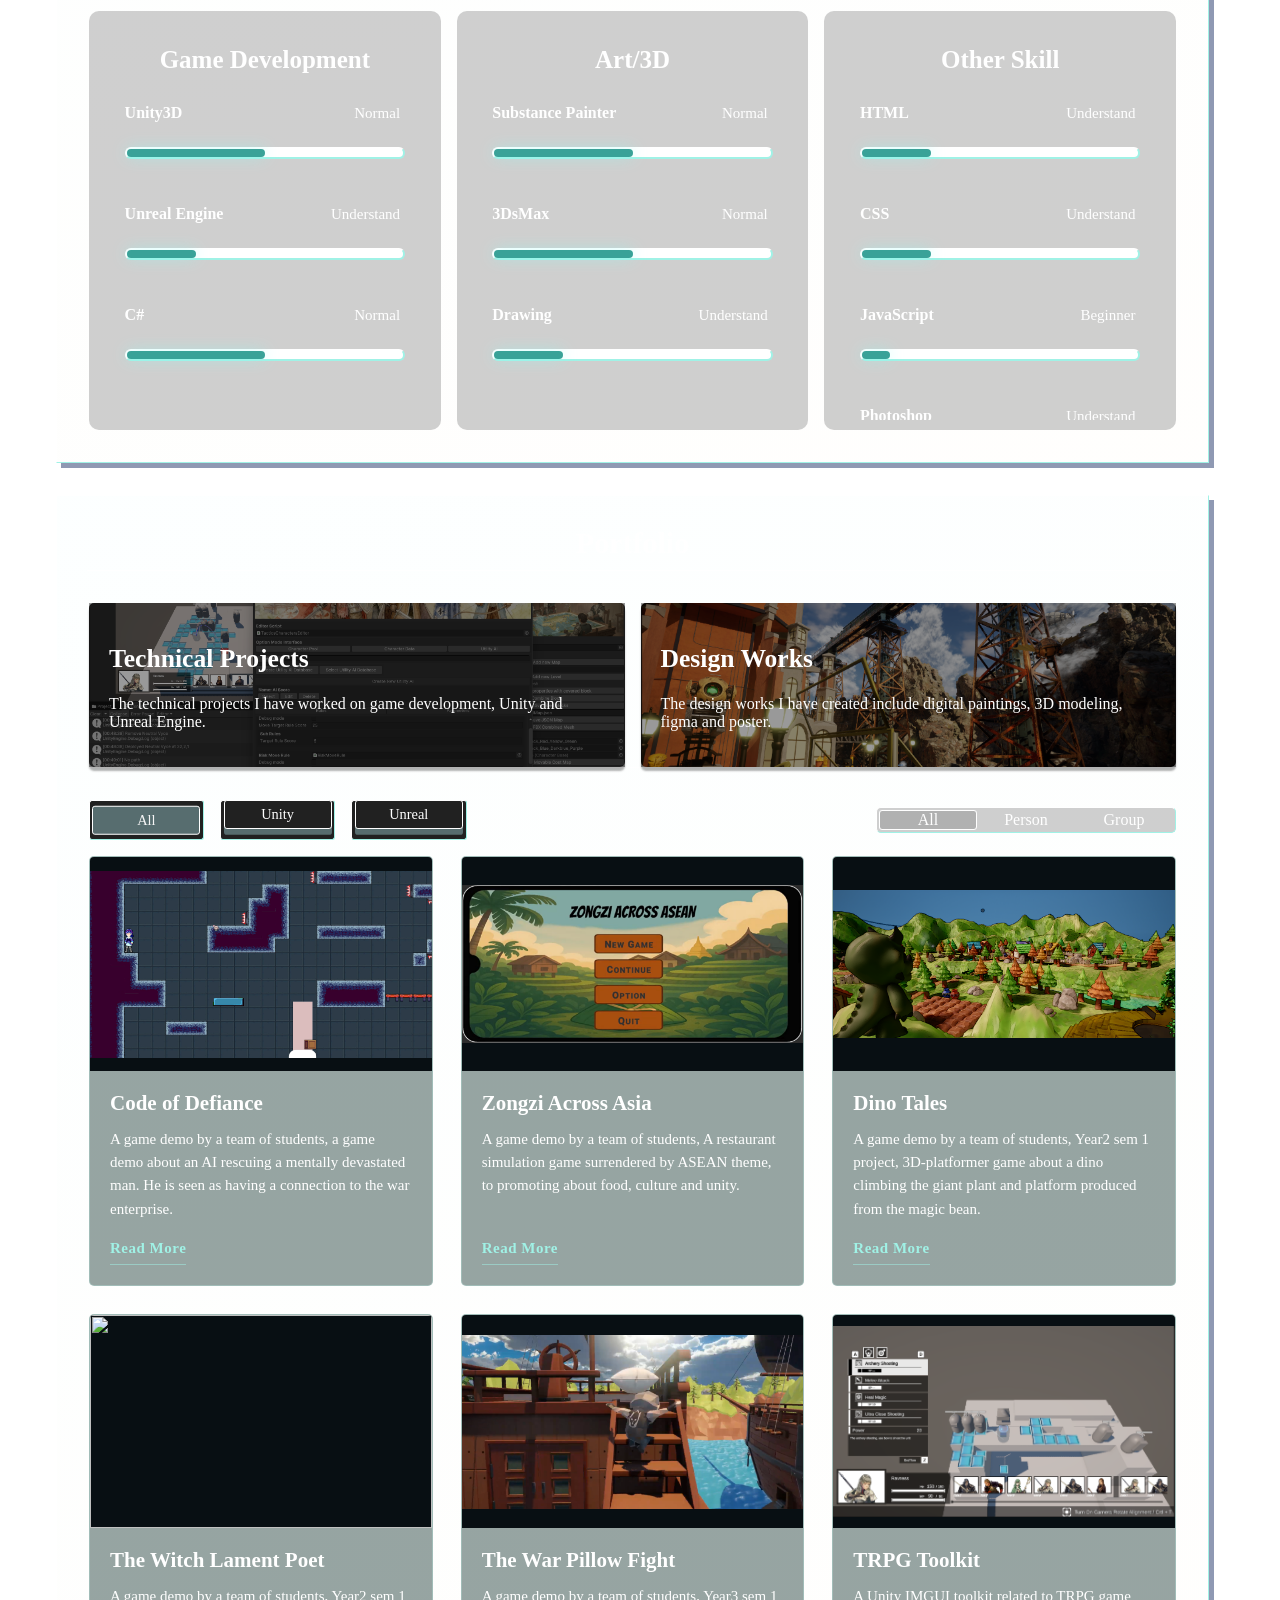
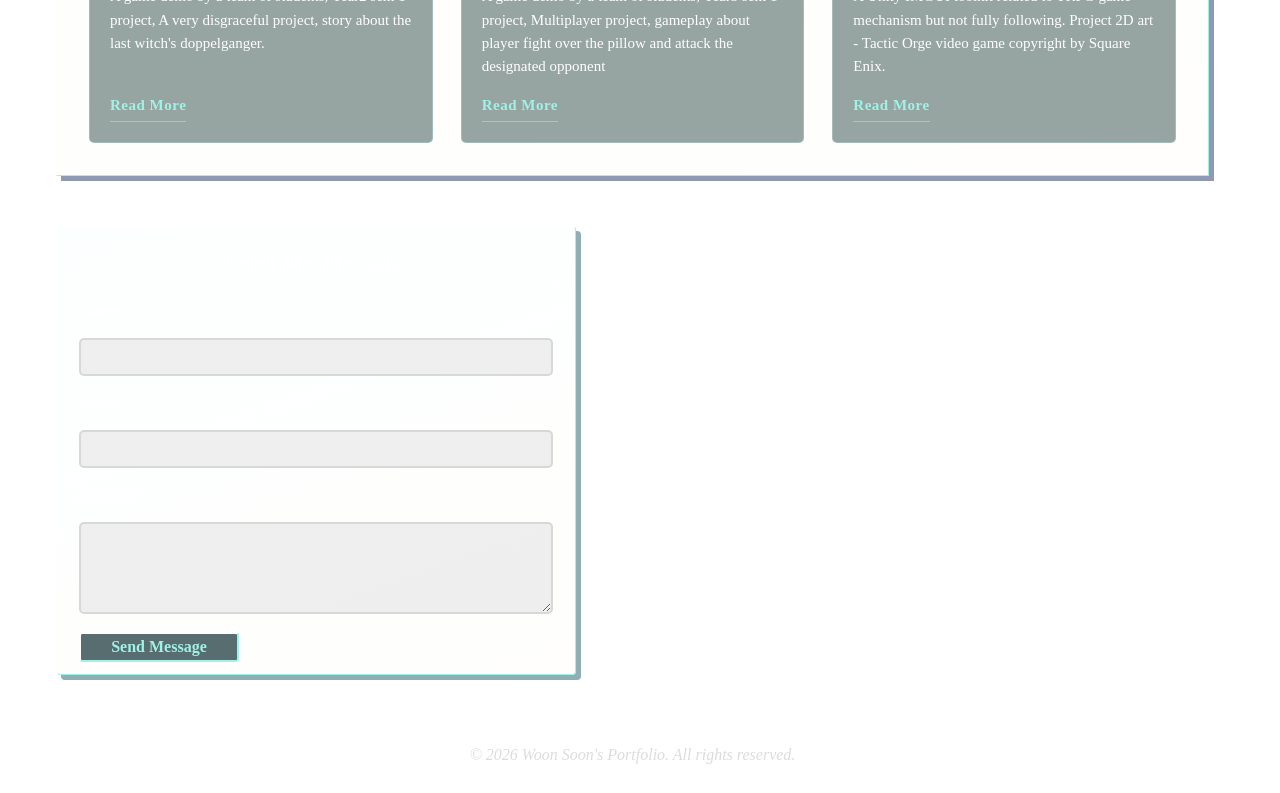
==== commit 724822c0: "webportfolio update" ====
--- a/index.html
+++ b/index.html
@@ -4,11 +4,13 @@
     <meta charset="UTF-8">
     <meta name="viewport" content="width=device-width, initial-scale=1.0">
     <title>Woon Soon Portfolio Website</title>
-    <link rel="stylesheet" href="CSS/background.css">
-    <link rel="stylesheet" href="CSS/button.css">
-    <link rel="stylesheet" href="CSS/style.css">
-    <link rel="stylesheet" href="CSS/pop-up.css">
-    <link rel="stylesheet" href="CSS/viewer.css">
+    <link rel="stylesheet" href="CSS/background.css?v=20261017local">
+    <link rel="stylesheet" href="CSS/button.css?v=20261017local">
+    <link rel="stylesheet" href="CSS/style.css?v=20261017local">
+    <link rel="stylesheet" href="CSS/pop-up.css?v=20261017local">
+    <link rel="stylesheet" href="CSS/viewer.css?v=20261017local">
+    <link rel="stylesheet" href="CSS/local-fixes.css?v=20261017local">
+    <link rel="icon" href="Icon/Logo.png">
 </head>
 <body>
 
@@ -21,45 +23,40 @@
 
     <div class="headerContainer">
         <img class="logo" src="Icon/Logo.png" alt="Logo">
-        <nav>
-            <a href="#">Home</a>
-            <a href="#">Portfolio</a>
-            <a href="#">Contact</a>
+        <nav aria-label="Main navigation">
+            <a href="#home">Home</a>
+            <a href="#portfolio">Portfolio</a>
+            <a href="#contact">Contact</a>
         </nav>
-    </div>
-
-    <section class="billboard">
+        <div class="language-toolbar" role="group" aria-label="Language / 语言">
+            <button type="button" data-language="en" aria-pressed="true">EN</button><span aria-hidden="true">/</span><button type="button" data-language="zh" aria-pressed="false">中文</button>
+        </div>
+    </div>
+
+    <section id="home" class="billboard">
         <div class="billboardContent">
-            <h1>Welcome to my <br>profolio</h1>
+            <h1>Welcome to my <br>portfolio</h1>
             <p>Discover my tech projects, art, and more.</p>
+            <div class="social-links" aria-label="Social links">
             <a href="https://github.com/SoonOwOnooS" class="buttonIcon">
                 <span>Github</span>
                 <img class="Icon" src="Icon/Github Logo.png" alt="">
             </a>
-            <a href="" class="buttonIcon">
-                <span>LinkedIn</span>
-                <span class="tooltip">Invalid</span>
-                <img class="Icon" src="Icon/LinkedIn Logo.png" alt="">
-            </a>
             <a href="https://space.bilibili.com/576192303?spm_id_from=333.1007.0.0" class="buttonIcon">
                 <span>Bilibili</span>
                 <img class="Icon" src="Icon/Bilibili.png" alt="">
-            </a><br>
-            <div class="button-box download">
-                <a href="#" class="button">
-                    <span>Download Portfolio</span>
-                </a>
-                <span class="tooltip">Invalid</span>
-            </div>
-        </div>
+            </a>
+            </div>
+        </div>
+        <a class="scroll-cue" href="#about"><span data-i18n="scroll.label">SCROLL</span><span aria-hidden="true">↓</span></a>
     </section>
 
-    <section class="home-introduction">
+    <section id="about" class="home-introduction">
         <div class="aboutMe">
             <div class="grid-left">
                 <div class="profileFrame">
                     <div class="profile">
-                        <img src="" alt="">
+                        <img src="Icon/Logo.png" alt="Woon Soon profile">
                     </div>
                 </div>
 
@@ -99,7 +96,7 @@
             <h2>About Me</h2>
         </div>
 
-        <section class="section-introduction">    
+        <section class="section-introduction">
             <div class="introduction-box">
                 <svg class="icon education" xmlns="http://www.w3.org/2000/svg" width="50" height="50"
                 fill="white" viewBox="0 0 24 24" >
@@ -108,14 +105,10 @@
                 </svg>
 
                 <h3>Education</h3>
-                <p>I studying in Asia Pacific University major in bachelor's degree of Game Development</p>
-                <div class="button-box">
-                    <a href="#" class="button">Read More</a>
-                    <span class="tooltip">Invalid</span>
-                </div>
-            </div>         
+                <p>I studyed in Asia Pacific University major in bachelor's degree of Game Development</p>
+            </div>
             <div class="introduction-box">
-                <svg  xmlns="http://www.w3.org/2000/svg" width="50" height="50"  
+                <svg  xmlns="http://www.w3.org/2000/svg" width="50" height="50"
                 fill="white" viewBox="0 0 24 24" >
                 <!--Boxicons v3.0.8 https://boxicons.com | License  https://docs.boxicons.com/free-->
                 <path d="M21 2h-5c-.3 0-.58.13-.77.37l-8.3 10.14L5 10.58V7.99H3v3c0 .27.11.52.29.71l3 3 .09.09-4.79 4.79 2.83 2.83 4.79-4.79.09.09 3 3c.19.19.44.29.71.29h3v-2h-2.59l-1.93-1.93 10.14-8.3c.23-.19.37-.47.37-.77V3c0-.55-.45-1-1-1m-1 5.53-9.93 8.13-1.72-1.72 8.13-9.93h3.53v3.53Z"></path>
@@ -123,11 +116,7 @@
 
                 <h3>Project</h3>
                 <p>I currently have 6 game demos developed in Unity3D and Unreal Engine</p>
-                <div class="button-box">
-                    <a href="#" class="button">Read More</a>
-                    <span class="tooltip">Invalid</span>
-                </div>
-            </div>                   
+            </div>
         </section>
 
         <div class="main-text">
@@ -137,7 +126,7 @@
         <section class="section-skills">
             <div class="game-development-skill">
                 <h3>Game Development</h3>
-                
+
                 <div class="skill-bar-content">
                     <div class="skill-bar">
                         <div class="info">
@@ -173,7 +162,7 @@
 
             <div class="art-3D-skill">
                 <h3>Art/3D</h3>
-                
+
                 <div class="skill-bar-content">
                     <div class="skill-bar">
                         <div class="info">
@@ -184,7 +173,7 @@
                             <span class="substance"></span>
                         </div>
                     </div>
-                
+
                     <div class="skill-bar">
                         <div class="info">
                             <span>3DsMax</span>
@@ -194,7 +183,7 @@
                             <span class="max"></span>
                         </div>
                     </div>
-                    
+
                     <div class="skill-bar">
                     <div class="info">
                         <span>Drawing</span>
@@ -209,7 +198,7 @@
 
             <div class="other-skill">
                 <h3>Other Skill</h3>
-                
+
                 <div class="skill-bar-content">
                     <div class="skill-bar">
                         <div class="info">
@@ -262,14 +251,14 @@
                     </div>
                 </div>
             </div>
-        </section> 
+        </section>
     </section>
-    
+
     <section id="portfolio" class="portfolio">
         <div class="main-text">
             <h2>Portfolio</h2>
         </div>
-        
+
         <div class="category">
             <div class ="category-item technical" data-category="technical">
                 <div class="item-content">
@@ -285,7 +274,7 @@
                 </div>
             </div>
         </div>
-        
+
         <div class="flex-container">
             <div class="filter-option">
                 <div class="filter-button">
@@ -312,29 +301,29 @@
             </div>
 
             <div class="portfolio-gallery">
-                <div class="port-box" data-category="technical" data-type="unity" id="group">
+                <div class="port-box" data-category="technical" data-type="unity" data-team="group">
                     <div class="port-image">
                         <img src="Image/Code of Defiance.png" alt="">
                     </div>
                     <div class="port-content">
                         <h3>Code of Defiance</h3>
                         <p>
-                            A game demo by a team of students, 
-                            a game demo about an AI rescuing a mentally devastated man. 
+                            A game demo by a team of students,
+                            a game demo about an AI rescuing a mentally devastated man.
                             He is seen as having a connection to the war enterprise.
                         </p>
                         <button class="button-panel" data-target="code-of-defiance">Read More</button>
                     </div>
                 </div>
 
-                <div class="port-box" data-category="technical" data-type="unity" id="group">
+                <div class="port-box" data-category="technical" data-type="unity" data-team="group">
                     <div class="port-image">
                         <img src="Image/Zongzi Across Asia.png" alt="">
                     </div>
                     <div class="port-content">
                         <h3>Zongzi Across Asia</h3>
                         <p>
-                            A game demo by a team of students, 
+                            A game demo by a team of students,
                             A restaurant simulation game surrendered by ASEAN theme,
                             to promoting about food, culture and unity.
                         </p>
@@ -342,79 +331,77 @@
                     </div>
                 </div>
 
-                <div class="port-box" data-category="technical" data-type="unreal" id="group">
+                <div class="port-box" data-category="technical" data-type="unreal" data-team="group">
                     <div class="port-image">
                         <img src="Image/Dino Tales.png" alt="">
                     </div>
                     <div class="port-content">
                         <h3>Dino Tales</h3>
                         <p>
-                            A game demo by a team of students, Year2 sem 1 project,  
+                            A game demo by a team of students, Year2 sem 1 project,
                             3D-platformer game about a dino climbing the giant plant and platform produced from the magic bean.
                         </p>
                         <button class="button-panel" data-target="dino-tales">Read More</button>
                     </div>
                 </div>
 
-                <div class="port-box" data-category="technical" data-type="unity" id="group">
+                <div class="port-box" data-category="technical" data-type="unity" data-team="group">
                     <div class="port-image">
                         <img src="Image/The Witch Lament Poet.png" alt="">
                     </div>
                     <div class="port-content">
                         <h3>The Witch Lament Poet</h3>
                         <p>
-                            A game demo by a team of students, Year2 sem 1 project,  
+                            A game demo by a team of students, Year2 sem 1 project,
                             A very disgraceful project, story about the last witch's doppelganger.
                         </p>
                         <button class="button-panel" data-target="the-witch-lament-poet">Read More</button>
                     </div>
                 </div>
 
-                <div class="port-box" data-category="technical" data-type="unity" id="group">
+                <div class="port-box" data-category="technical" data-type="unity" data-team="group">
                     <div class="port-image">
                         <img src="Image/The war pillow fight.png" alt="">
                     </div>
                     <div class="port-content">
                         <h3>The War Pillow Fight</h3>
                         <p>
-                            A game demo by a team of students, Year3 sem 1 project,  
+                            A game demo by a team of students, Year3 sem 1 project,
                             Multiplayer project, gameplay about player fight over the pillow and attack the designated opponent
                         </p>
                         <button class="button-panel" data-target="the-war-pillow-flight">Read More</button>
                     </div>
                 </div>
 
-                <div class="port-box" data-category="technical" data-type="unity" id="person">
+                <div class="port-box" data-category="technical" data-type="unity" data-team="person">
                     <div class="port-image">
                         <img src="Image/TRPG Toolkit - In Progress.png" alt="">
                     </div>
-                    <img src="Icon/maintance.png" alt="" class="icon">
                     <div class="port-content">
-                        <h3>TRPG Toolkit - In Progress</h3>
+                        <h3>TRPG Toolkit</h3>
                         <p>
                             A Unity IMGUI toolkit related to TRPG game mechanism but not fully following.
-                            Project 2D art - Tactic Orge video game copyright by Square Enix. 
-                            This project still in progress.
+                            Project 2D art - Tactic Orge video game copyright by Square Enix.
                         </p>
                         <button class="button-panel" data-target="TRPG">Read More</button>
                     </div>
                 </div>
 
-                <div class="port-box" data-category="design" data-type="3d" id="group">
+                <div class="port-box" data-category="design" data-type="3d" data-team="group">
                     <div class="port-image">
                         <img src="Image/Steampunk island.png" alt="">
                     </div>
                     <div class="port-content">
                         <h3>Steampunk Island</h3>
                         <p>
-                            A game demo by a team of students, Year3 sem 1 project,  
+                            A game demo by a team of students, Year3 sem 1 project,
                             Unreal Engine asset crafting and environment placing group project.
                         </p>
                         <button class="button-panel" data-target="steampunk-island">Read More</button>
                     </div>
                 </div>
 
-                <div class="port-box" data-category="design" data-type="2d" id="group">
+                <div class="port-box" data-category="design" data-type="2d" data-team="group">
                     <div class="port-image">
                         <img src="Image/Figma StudyPal.png" alt="">
                     </div>
@@ -427,7 +414,7 @@
                     </div>
                 </div>
 
-                <div class="port-box" data-category="design" data-type="2d" id="person">
+                <div class="port-box" data-category="design" data-type="2d" data-team="person">
                     <div class="port-image">
                         <img src="Image/无罪的莉莉娅2.jpg" alt="">
                     </div>
@@ -436,25 +423,24 @@
                         <p>
                             A drawing of a character named Liliya, character design and drawing by myself
                         </p>
-                        <button class="button-panel" data-target="Liliya">Read More</button>
-                    </div>
-                </div>
-
-                <div class="port-box" data-category="design" data-type="2d" id="person">
+                    </div>
+                </div>
+
+                <div class="port-box" data-category="design" data-type="2d" data-team="person">
                     <div class="port-image">
                         <img src="Image/Postcard mock up.png" alt="">
                     </div>
                     <div class="port-content">
                         <h3>Postcard Mock Up</h3>
                         <p>
-                            A postcard design in my Year 1 Semester 1,  
+                            A postcard design in my Year 1 Semester 1,
                             Topic about the video game - Octopath Traveller.
                         </p>
                         <button class="button-panel" data-target="postcard">Read More</button>
                     </div>
                 </div>
 
-                <div class="port-box" data-category="design" data-type="3d" id="person">
+                <div class="port-box" data-category="design" data-type="3d" data-team="person">
                     <div class="port-image">
                         <img src="Image/Malaysia Railway Station Render.png" alt="">
                     </div>
@@ -467,7 +453,7 @@
                     </div>
                 </div>
 
-                <div class="port-box" data-category="design" data-type="3d" id="person">
+                <div class="port-box" data-category="design" data-type="3d" data-team="person">
                     <div class="port-image">
                         <img src="Image/Cyberpunk Railway - Personal Part.png" alt="">
                     </div>
@@ -480,14 +466,14 @@
                     </div>
                 </div>
 
-                <div class="port-box" data-category="design" data-type="3d" id="person">
+                <div class="port-box" data-category="design" data-type="3d" data-team="person">
                     <div class="port-image">
                         <img src="Image/Steampunk machine - props machine.png" alt="">
                     </div>
                     <div class="port-content">
                         <h3>Steampunk machine - Asset</h3>
                         <p>
-                            The steampunk machine 3D modelling asset refer image by Praveen Kumar, 
+                            The steampunk machine 3D modelling asset refer image by Praveen Kumar,
                             modelled by me.
                         </p>
                         <button class="button-panel" data-target="steampunk-machine">Read More</button>
@@ -498,7 +484,7 @@
     </section>
 
 <div class="container-wrapper">
-    <div class="contactForm">
+    <div id="contact" class="contactForm">
         <form action="https://formsubmit.co/hoowoonsoon12345@gmail.com" method="POST">
             <h2>Send Me Message</h2>
             <label for="name">Name:</label><br>
@@ -515,8 +501,8 @@
 </div>
 
 <div class="pop-up-background">
-    <div class="panel" id="code-of-defiance">
-        <button class="close-btn">x</button>
+    <div class="panel" id="code-of-defiance" role="dialog" aria-modal="true" aria-label="Code of Defiance" tabindex="-1">
+        <button type="button" class="close-btn" aria-label="Close project">×</button>
         <div class="main-area">
             <img src="Image/Code of Defiance.png" loading="lazy" alt="Lazy Load Image">
         </div>
@@ -524,12 +510,12 @@
             <span class="title">Code of Defiance</span>
 
             <span class="description">
-                A game demo by a team of students, 
-                a game demo about an AI rescuing a mentally devastated man. 
+                A game demo by a team of students,
+                a game demo about an AI rescuing a mentally devastated man.
                 He is seen as having a connection to the war enterprise.
             </span>
 
-            
+
             <div class="panel-area">
                 <div class="panel-area-title">Project Contributor</div>
 
@@ -596,8 +582,8 @@
         </div>
     </div>
 
-    <div class="panel" id="zongzi-across-asia">
-        <button class="close-btn">x</button>
+    <div class="panel" id="zongzi-across-asia" role="dialog" aria-modal="true" aria-label="Zongzi Across Asia" tabindex="-1">
+        <button type="button" class="close-btn" aria-label="Close project">×</button>
         <div class="main-area">
             <img src="Image/Zongzi Across Asia.png" loading="lazy" alt="Lazy Load Image">
         </div>
@@ -605,7 +591,7 @@
             <span class="title">Zongzi Across Asia</span>
 
             <span class="description">
-                A game demo by a team of students, 
+                A game demo by a team of students,
                 A restaurant simulation game surrendered by ASEAN theme,
                 to promoting about food, culture and unity.
             </span>
@@ -625,7 +611,6 @@
                         <span class="name">Darren Hon</span>
                         <span class="position">Level Design</span>
                     </div>
-                    <a href="#">LinkedIn</a>
                 </div>
 
                 <div class="contributor-info">
@@ -669,7 +654,7 @@
                 <div class="panel-area-title">Screenshot</div>
                 <div class="panel-area-screenshot">
                     <img src="Image/Zongzi Across Asia Screenshot 1.png" loading="lazy" alt="Lazy Load Image">
-                    <img src="Image/Zongzi Across Asia Screenshot 2.png" loading="lazy" alt="Lazy Load Image"">
+                    <img src="Image/Zongzi Across Asia Screenshot 2.png" loading="lazy" alt="Lazy Load Image">
                     <img src="Image/Zongzi Across Asia Screenshot 3.png" loading="lazy" alt="Lazy Load Image">
                     <img src="Image/Zongzi Across Asia Screenshot 4.png" loading="lazy" alt="Lazy Load Image">
                     <img src="Image/Zongzi Across Asia Screenshot 5.png" loading="lazy" alt="Lazy Load Image">
@@ -680,8 +665,8 @@
         </div>
     </div>
 
-    <div class="panel" id="dino-tales">
-        <button class="close-btn">x</button>
+    <div class="panel" id="dino-tales" role="dialog" aria-modal="true" aria-label="Dino Tales" tabindex="-1">
+        <button type="button" class="close-btn" aria-label="Close project">×</button>
         <div class="main-area">
             <img src="Image/Dino Tales.png" loading="lazy" alt="Lazy Load Image">
         </div>
@@ -689,7 +674,7 @@
             <span class="title">Dino Tales</span>
 
             <span class="description">
-                A game demo by a team of students, 
+                A game demo by a team of students,
                 3D-platformer game about a dino climbing the giant plant and platform produced from the magic bean.
             </span>
 
@@ -755,8 +740,8 @@
         </div>
     </div>
 
-    <div class="panel" id="the-witch-lament-poet">
-        <button class="close-btn">x</button>
+    <div class="panel" id="the-witch-lament-poet" role="dialog" aria-modal="true" aria-label="The Witch Lament Poel" tabindex="-1">
+        <button type="button" class="close-btn" aria-label="Close project">×</button>
         <div class="main-area">
             <img src="Image/The Witch Lament Poet.png" loading="lazy" alt="Lazy Load Image">
         </div>
@@ -764,9 +749,9 @@
             <span class="title">The Witch Lament Poel</span>
 
             <span class="description">
-                A very disgraceful project, story about the last witch's doppelganger, 
-                Her birth also signifies that the witch entity and magic are teetering on the brink of collapse. 
-                Every doppelganger is purity but it don't meant their entity is a person who is easy to get along with. 
+                A very disgraceful project, story about the last witch's doppelganger,
+                Her birth also signifies that the witch entity and magic are teetering on the brink of collapse.
+                Every doppelganger is purity but it don't meant their entity is a person who is easy to get along with.
                 All of them for the entity, just a toys that can be destroyed and manipulate.
                 However it's luckly also unluckly, she haven't meet with her entity, but her birth is company of death.
             </span>
@@ -819,8 +804,8 @@
         </div>
     </div>
 
-    <div class="panel" id="the-war-pillow-flight">
-        <button class="close-btn">x</button>
+    <div class="panel" id="the-war-pillow-flight" role="dialog" aria-modal="true" aria-label="The War Pillow Fight" tabindex="-1">
+        <button type="button" class="close-btn" aria-label="Close project">×</button>
         <div class="main-area">
             <img src="Image/The war pillow fight.png" loading="lazy" alt="Lazy Load Image">
         </div>
@@ -888,8 +873,8 @@
         </div>
     </div>
 
-    <div class="panel" id="steampunk-island">
-        <button class="close-btn">x</button>
+    <div class="panel" id="steampunk-island" role="dialog" aria-modal="true" aria-label="Steampunk Island" tabindex="-1">
+        <button type="button" class="close-btn" aria-label="Close project">×</button>
         <div class="main-area">
             <img src="Image/Steampunk island.png" loading="lazy" alt="Lazy Load Image">
         </div>
@@ -986,8 +971,8 @@
         </div>
     </div>
 
-    <div class="panel" id="postcard">
-        <button class="close-btn">x</button>
+    <div class="panel" id="postcard" role="dialog" aria-modal="true" aria-label="Postcard" tabindex="-1">
+        <button type="button" class="close-btn" aria-label="Close project">×</button>
         <div class="main-area">
             <img src="Image/Postcard mock up.png" loading="lazy" alt="Lazy Load Image">
         </div>
@@ -995,7 +980,7 @@
             <span class="title">Postcard</span>
 
             <span class="description">
-                A postcard design in my Year 1 Semester 1,  
+                A postcard design in my Year 1 Semester 1,
                 Topic about the video game - Octopath Traveller.
             </span>
 
@@ -1018,9 +1003,9 @@
             </div>
         </div>
     </div>
-    
-    <div class="panel" id="railway-station">
-        <button class="close-btn">x</button>
+
+    <div class="panel" id="railway-station" role="dialog" aria-modal="true" aria-label="Malaysia Railway Station Building" tabindex="-1">
+        <button type="button" class="close-btn" aria-label="Close project">×</button>
         <div class="main-area">
             <img src="Image/Malaysia Railway Station Render.png" loading="lazy" alt="Lazy Load Image">
         </div>
@@ -1067,8 +1052,8 @@
         </div>
     </div>
 
-    <div class="panel" id="StudyPal">
-        <button class="close-btn">x</button>
+    <div class="panel" id="StudyPal" role="dialog" aria-modal="true" aria-label="StudyPal" tabindex="-1">
+        <button type="button" class="close-btn" aria-label="Close project">×</button>
         <div class="main-area">
             <img src="Image/Figma StudyPal.png" loading="lazy" alt="Lazy Load Image">
         </div>
@@ -1133,7 +1118,7 @@
             <div class="panel-area">
                 <div class="panel-area-title">Screenshot</div>
                 <div class="panel-area-screenshot">
-                    <img src="Image/Figma StudyPal Screenshot 1.png" loading="lazy" alt="Lazy Load Image"">
+                    <img src="Image/Figma StudyPal Screenshot 1.png" loading="lazy" alt="Lazy Load Image">
                     <img src="Image/Figma StudyPal Screenshot 2.png" loading="lazy" alt="Lazy Load Image">
                     <img src="Image/Figma StudyPal Screenshot 3.png" loading="lazy" alt="Lazy Load Image">
                     <img src="Image/Figma StudyPal Screenshot 4.png" loading="lazy" alt="Lazy Load Image">
@@ -1144,8 +1129,8 @@
         </div>
     </div>
 
-    <div class="panel" id="cyberpunk-railway">
-        <button class="close-btn">x</button>
+    <div class="panel" id="cyberpunk-railway" role="dialog" aria-modal="true" aria-label="Cyberpunk Railway Station - Individual Video Chip" tabindex="-1">
+        <button type="button" class="close-btn" aria-label="Close project">×</button>
         <div class="main-area">
             <img src="Image/Cyberpunk Railway - Personal Part.png" loading="lazy" alt="Lazy Load Image">
         </div>
@@ -1196,18 +1181,17 @@
         </div>
     </div>
 
-    <div class="panel" id="TRPG">
-        <button class="close-btn">x</button>
+    <div class="panel" id="TRPG" role="dialog" aria-modal="true" aria-label="TRPG Toolkit" tabindex="-1">
+        <button type="button" class="close-btn" aria-label="Close project">×</button>
         <div class="main-area">
             <img src="Image/TRPG Toolkit - In Progress.png" loading="lazy" alt="Lazy Load Image">
         </div>
         <div class="content">
-            <span class="title">TRPG Toolkit - In Progress</span>
+            <span class="title">TRPG Toolkit</span>
 
             <span class="description">
                 A Unity IMGUI toolkit related to TRPG game mechanism but not fully following.
-                Project 2D art - Tactic Orge video game copyright by Square Enix. 
-                This project still in progress.
+                Project 2D art - Tactic Orge video game copyright by Square Enix.
             </span>
 
             <div class="panel-area">
@@ -1268,8 +1252,8 @@
         </div>
     </div>
 
-    <div class="panel" id="steampunk-machine">
-        <button class="close-btn">x</button>
+    <div class="panel" id="steampunk-machine" role="dialog" aria-modal="true" aria-label="Steampunk Machine - Props Machine" tabindex="-1">
+        <button type="button" class="close-btn" aria-label="Close project">×</button>
         <div class="main-area">
             <img src="Image/Steampunk machine - props machine.png" loading="lazy" alt="Lazy Load Image">
         </div>
@@ -1277,7 +1261,7 @@
             <span class="title">Steampunk Machine - Props Machine</span>
 
             <span class="description">
-                The steampunk machine 3D modelling asset refer image by Praveen Kumar, 
+                The steampunk machine 3D modelling asset refer image by Praveen Kumar,
                 modelled by me.
             </span>
 
@@ -1327,14 +1311,14 @@
     </div>
 </div>
 
-<div class="image-viewer" id="imageViewer">
-    <button class="close">x</button>
-
-    <button class="viewer-btn prev">❮</button>
-
-    <img id="viewerImg">
-
-    <button class="viewer-btn next">❯</button>
+<div class="image-viewer" id="imageViewer" role="dialog" aria-modal="true" aria-label="Project image viewer" aria-hidden="true">
+    <button type="button" class="close" aria-label="Close image viewer">×</button>
+
+    <button type="button" class="viewer-btn prev" aria-label="Previous image">❮</button>
+
+    <img id="viewerImg" alt="Expanded project image">
+
+    <button type="button" class="viewer-btn next" aria-label="Next image">❯</button>
 </div>
 
 <footer>
@@ -1343,11 +1327,11 @@
     </center>
 </footer>
 
-<script src="JavaScript/dynamicText.js"></script>
-<script src="JavaScript/filter.js"></script>
-<script src="JavaScript/popup.js"></script>
-<script src="JavaScript/viewer.js"></script>
-<script src="https://cdnjs.cloudflare.com/ajax/libs/axios/0.21.0/axios.min.js"></script>
-<script src="JavaScript/githubData.js"></script>
+<script src="JavaScript/i18n.js?v=20261017local"></script>
+<script src="JavaScript/dynamicText.js?v=20261017local"></script>
+<script src="JavaScript/filter.js?v=20261017local"></script>
+<script src="JavaScript/popup.js?v=20261017local"></script>
+<script src="JavaScript/viewer.js?v=20261017local"></script>
+<script src="JavaScript/githubData.js?v=20261017local"></script>
 </body>
-</html>+</html>
--- a/CSS/style.css
+++ b/CSS/style.css
@@ -41,7 +41,7 @@
 }
 
 nav a:hover {
-    background-color: rgba(255, 255, 255, 0.2);
+    background-color: rgba(98, 0, 125, 0.2);
 }
 
 /* Section */
@@ -631,7 +631,7 @@
     cursor: pointer;
 }
 
-.item-content h2, p{
+.item-content h2, .item-content p{
     color: rgb(255, 255, 255);
     z-index: 1;
     position: relative;
--- a/CSS/local-fixes.css
+++ b/CSS/local-fixes.css
@@ -0,0 +1,81 @@
+/* Local repairs and additions; the original stylesheet remains the visual base. */
+*, *::before, *::after { box-sizing: border-box; }
+body { font-family: 'Times New Roman', 'Microsoft YaHei', serif; }
+html { scroll-behavior: smooth; scroll-padding-top: 24px; scrollbar-gutter: stable; }
+.headerContainer { gap: 18px; }
+.headerContainer nav { margin-left: auto; display: flex; }
+.language-toolbar { display: flex; align-items: center; gap: 6px; border-left: 1px solid #ffffff40; padding-left: 14px; color: #b2c9c4; }
+.language-toolbar button { border: 0; background: transparent; color: #b2c9c4; font: inherit; padding: 7px 5px; cursor: pointer; }
+.language-toolbar button[aria-pressed="true"] { color: white; text-decoration: underline; text-underline-offset: 5px; }
+.social-links { display: flex; width: fit-content; margin: 22px auto 0; padding: 14px 22px; gap: 12px; align-items: center; justify-content: center; background: #071b2040; border-top: 1px solid #ffffff35; border-bottom: 1px solid #ffffff35; }
+.scroll-cue { display: flex; flex-direction: column; align-items: center; gap: 7px; position: absolute; bottom: 22px; left: 50%; transform: translateX(-50%); color: white; text-decoration: none; font-size: 11px; letter-spacing: 2px; }
+.scroll-cue span:last-child { font-size: 22px; }
+.aboutMe { grid-template-columns: minmax(0, 1fr) minmax(0, 1fr); gap: 30px; padding: 30px; }
+.profileFrame { width: min(260px, 100%); aspect-ratio: 1; height: auto; flex-shrink: 0; }
+.profile { width: calc(100% - 20px); height: calc(100% - 20px); margin: 0; }
+.profile img { object-fit: cover; }
+.grid-left { padding-bottom: 25px; }
+.chat-box { top: auto; bottom: 0; }
+.introduction { min-width: 0; }
+.changeText h3:last-child { min-height: 1.3em; display: grid; }
+.changeText h3 .word { position: relative; grid-area: 1 / 1; white-space: nowrap; opacity: 0; }
+.changeText h3 .word:first-child { opacity: 1; }
+.repo { max-width: 100%; overflow-wrap: anywhere; }
+.section-introduction { align-items: stretch; }
+.category { grid-template-columns: repeat(2, minmax(0, 1fr)); }
+.filter-option { gap: 16px; align-items: center; }
+.filter-person-or-group { max-width: 100%; }
+.filter-person-or-group input { position: absolute; opacity: 0; width: 1px; height: 1px; pointer-events: none; }
+.slider { width: calc((100% - 4px) / 3); }
+.portfolio-gallery { grid-template-columns: repeat(auto-fill, minmax(min(100%, 320px), 1fr)); align-items: stretch; gap: 28px; }
+/* Only the project cards receive a lighter treatment. Every preview is fully contained. */
+.port-box, .port-box.show { display: flex; flex-direction: column; max-height: none; border: 1px solid #afded670; border-radius: 5px; background: #14322f70; }
+.port-box.hide { display: none; }
+.port-image { position: relative; width: 100%; aspect-ratio: 16 / 10; flex-shrink: 0; display: block; background: #080f13; overflow: hidden; }
+.port-image img { position: absolute; inset: 0; display: block; width: 100%; height: 100%; min-width: 0; min-height: 0; object-fit: contain; }
+.port-box:hover .port-image img { transform: none; }
+.port-content, .port-box:hover .port-content { position: static; inset: auto; display: flex; flex: 1; flex-direction: column; align-items: flex-start; text-align: left; justify-content: flex-start; gap: 12px; opacity: 1; padding: 20px; background: none; }
+.port-content h3 { margin: 0; font-size: 21px; }
+.port-content p { margin: 0; font-size: 15px; line-height: 1.55; }
+.port-content .button-panel { display: inline-flex; align-items: center; justify-content: flex-start; width: auto; height: auto; min-height: 32px; margin-top: auto; padding: 6px 0; border: 0; border-bottom: 1px solid #a0f2e680; background: none; color: #a0f2e6; box-shadow: none; font-size: 15px; }
+.port-content .button-panel::before { content: none; }
+.filter-empty { grid-column: 1 / -1; text-align: center; }
+.filter-empty[hidden], .image-viewer [hidden] { display: none; }
+.panel { min-width: 0; max-width: calc(100vw - 24px); }
+.panel .close-btn { z-index: 2; color: white; }
+.panel p { color: inherit; }
+.contributor-info { grid-template-columns: minmax(0,1fr) auto; gap: 10px; }
+.panel-area-source, .panel-area-software { display: flex; flex-wrap: wrap; align-items: center; gap: 12px; }
+.panel-area-screenshot { grid-template-columns: repeat(auto-fit,minmax(min(100%,200px),1fr)); }
+.panel-area-screenshot img, .panel-area-uv img { object-fit: contain; }
+.panel video { width: 100%; max-width: 100%; height: auto; }
+.contactForm { margin-left: 3rem; }
+.contactForm input, .contactForm textarea { min-width: 0; color: white; font-family: inherit; }
+a:focus-visible, button:focus-visible, input:focus-visible, textarea:focus-visible { outline: 2px solid #a0f2e6; outline-offset: 4px; }
+@media (max-width: 768px) {
+    .aboutMe { grid-template-columns: 1fr; }
+    .profileFrame { width: 260px; }
+    .category { grid-template-columns: 1fr; }
+    .section-introduction, .section-skills, .category, .flex-container { margin: 20px; }
+    .contactForm { margin: 30px 15px; }
+}
+@media (max-width: 520px) {
+    .headerContainer { flex-wrap: wrap; justify-content: space-between; gap: 8px; }
+    .headerContainer nav { order: 3; width: 100%; justify-content: space-between; margin-left: 0; }
+    .language-toolbar { border-left: 0; padding-left: 0; }
+    .billboard { padding: 120px 20px 130px; }
+    .aboutMe { padding: 24px 20px; }
+    .profileFrame { width: min(220px,100%); }
+    .section-introduction { margin: 20px; gap: 20px; }
+    .section-introduction .introduction-box { flex-basis: 100%; }
+    .portfolio-gallery { grid-template-columns: 1fr; }
+    .filter-person-or-group { width: 100%; }
+    .filter-button { gap: 8px; }
+    .filter-button .btn { width: 8em; }
+    .filter-button span { width: 100%; }
+    .contributor-info { grid-template-columns: minmax(0,1fr); }
+    .viewer-btn { top: auto; bottom: 20px; transform: none; }
+    .prev { left: calc(50% - 60px); }
+    .next { right: calc(50% - 60px); }
+}
+@media (prefers-reduced-motion: reduce) { html { scroll-behavior: auto; } *, *::before, *::after { animation: none !important; transition: none !important; } }
